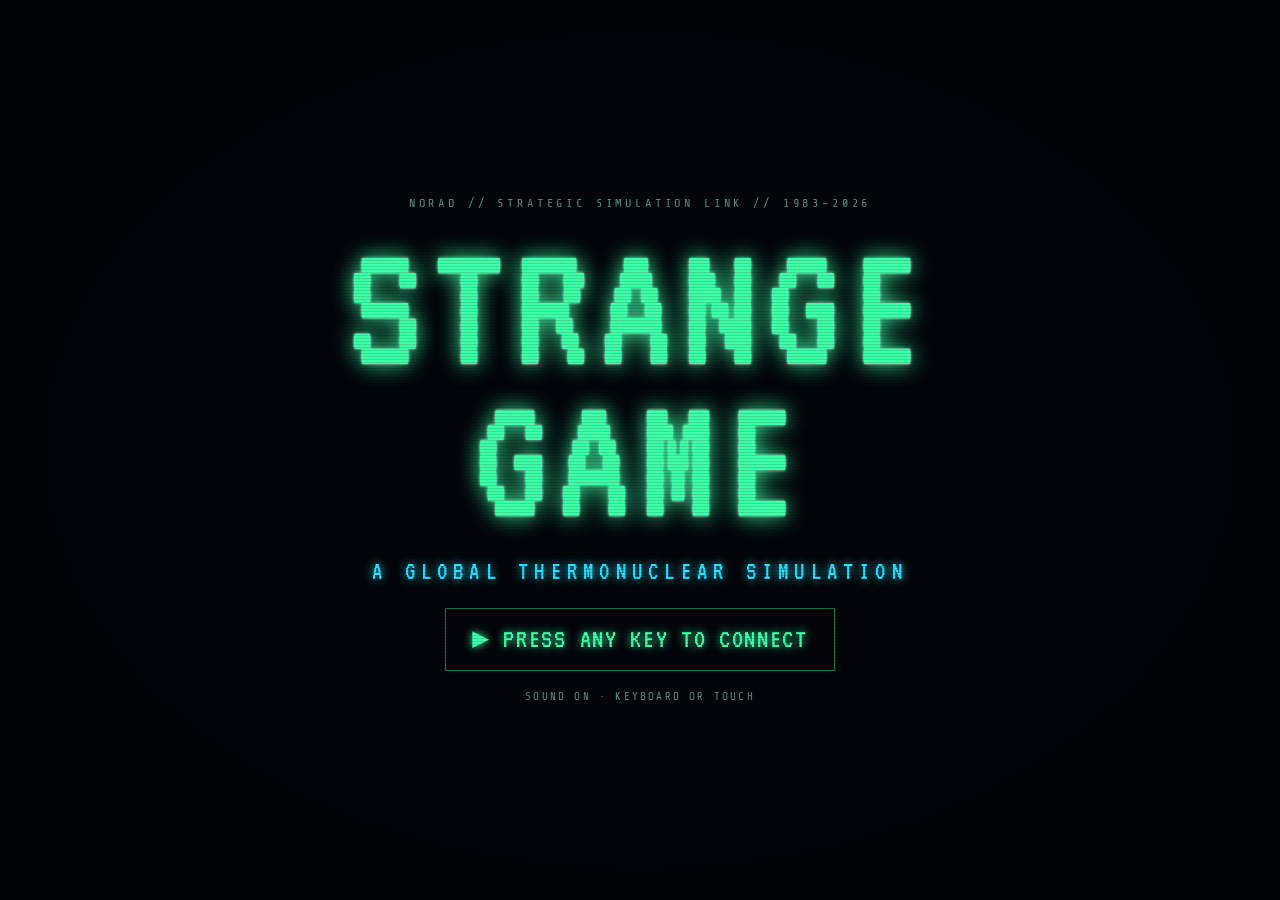
==== index.html @ abbf0438 "Add Strange Game prototype: WarGames-styled nuclear strategy game Single-file browser game inspired " ====
<!doctype html>
<html lang="en">
<head>
<meta charset="utf-8">
<meta name="viewport" content="width=device-width, initial-scale=1, viewport-fit=cover">
<title>Strange Game</title>
<link rel="preconnect" href="https://fonts.googleapis.com">
<link rel="preconnect" href="https://fonts.gstatic.com" crossorigin>
<link href="https://fonts.googleapis.com/css2?family=Share+Tech+Mono&family=VT323&display=swap" rel="stylesheet">
<style>
/* Layout: one CRT "big board" — HUD strip on top, NORAD map + nation dossiers, terminal log, command bar.
   Single deliberate dark look (phosphor CRT); skins swap the phosphor tokens. */
:root{
  color-scheme:dark;
  --bg:#020509; --panel:#040c14; --line:#0d2b36; --line-hi:#17505f;
  --phos:#3dffa8; --phos-dim:#1c7a55; --text:#c4f7e0; --muted:#5f8f81;
  --cyan:#29e0ff; --mag:#ff2bd6; --amber:#ffb627; --red:#ff3355; --white:#f4fbff;
  --land:#1fb7d0;
  --f-disp:'VT323','Courier New',monospace;
  --f-body:'Share Tech Mono',ui-monospace,'Cascadia Mono','Courier New',monospace;
}
body[data-skin=amber]{--phos:#ffb000;--phos-dim:#8a5d00;--text:#ffe2a6;--muted:#9a8358;--land:#d08a1f}
body[data-skin=cyan]{--phos:#29e0ff;--phos-dim:#13708a;--text:#c9f6ff;--muted:#5c8794;--land:#2a7cff}
body[data-skin=synth]{--phos:#ff4fd8;--phos-dim:#85246f;--text:#ffd6f6;--muted:#9a6d90;--land:#7a5cff}
body[data-skin=white]{--phos:#e8f4ff;--phos-dim:#6d7d8c;--text:#f2f7fb;--muted:#8796a3;--land:#8fa6bf}
body[data-skin=red]{--phos:#ff4d4d;--phos-dim:#8a2020;--text:#ffd2d2;--muted:#a06868;--land:#c0392b}

*{box-sizing:border-box}
html,body{height:100%}
body{margin:0;background:var(--bg);color:var(--text);font-family:var(--f-body);font-size:14px;line-height:1.45;overflow:hidden;-webkit-font-smoothing:antialiased}
body::before{content:'';position:fixed;inset:0;pointer-events:none;z-index:70;background:repeating-linear-gradient(to bottom,transparent 0,transparent 2px,rgba(0,0,0,.26) 3px)}
body::after{content:'';position:fixed;inset:0;pointer-events:none;z-index:71;background:radial-gradient(ellipse at center,transparent 58%,rgba(0,0,0,.6) 100%)}
#crt{height:100%;position:relative;animation:flicker 7s infinite}
@keyframes flicker{0%,96%,100%{opacity:1}97%{opacity:.93}98%{opacity:1}99%{opacity:.96}}
.screen{height:100%}
[hidden]{display:none!important}
button{font:inherit;color:inherit}
kbd{font-family:var(--f-disp)}
:focus-visible{outline:1px dashed var(--phos);outline-offset:2px}
.btn{font-family:var(--f-disp);font-size:22px;letter-spacing:.06em;color:var(--phos);background:transparent;border:1px solid var(--phos-dim);padding:6px 16px;cursor:pointer;text-shadow:0 0 8px var(--phos);transition:background .15s,box-shadow .15s}
.btn:hover,.btn:focus-visible{background:color-mix(in srgb,var(--phos) 14%,transparent);box-shadow:0 0 16px color-mix(in srgb,var(--phos) 40%,transparent);outline:none}
.btn.big{font-size:28px;padding:10px 26px}
.btn.ghost{border-color:transparent;color:var(--muted);text-shadow:none}
.btn.sm{font-size:18px;padding:3px 10px}

/* ---------- CONNECT ---------- */
#s-connect{display:grid;place-items:center;padding:24px 16px;cursor:pointer}
.connect{text-align:center;display:grid;gap:18px;justify-items:center}
.c-kicker{color:var(--muted);letter-spacing:.32em;font-size:12px}
.c-title{font-family:var(--f-disp);font-weight:400;font-size:clamp(76px,17vw,190px);line-height:.8;margin:0;color:var(--phos);text-shadow:0 0 22px var(--phos),0 0 3px var(--white);letter-spacing:.04em}
.c-sub{font-family:var(--f-disp);font-size:clamp(18px,3vw,26px);color:var(--cyan);letter-spacing:.24em;margin:0;text-shadow:0 0 10px var(--cyan)}
.c-foot{color:var(--muted);font-size:11px;letter-spacing:.2em;margin:0}
.pulse{animation:pulse 1.6s ease-in-out infinite}
@keyframes pulse{50%{box-shadow:0 0 26px color-mix(in srgb,var(--phos) 60%,transparent)}}

/* ---------- TERMINAL ---------- */
#s-term{position:relative;padding:28px 16px 70px}
.term{max-width:920px;margin:0 auto;height:100%;overflow-y:auto;font-family:var(--f-disp);font-size:clamp(20px,2.6vw,28px);line-height:1.15;color:var(--phos);text-shadow:0 0 8px var(--phos);scrollbar-width:none}
.tline{white-space:pre-wrap;min-height:1.15em}
.tline.dim{color:var(--phos-dim);text-shadow:none}
.tline.mag{color:var(--mag);text-shadow:0 0 8px var(--mag)}
.tline.cyan{color:var(--cyan);text-shadow:0 0 8px var(--cyan)}
.inrow{display:flex;gap:0;align-items:baseline}
.tinput{flex:1;min-width:0;background:transparent;border:0;outline:0;color:inherit;font:inherit;text-shadow:inherit;caret-color:var(--phos);text-transform:uppercase;padding:0}
.tchoices{display:grid;gap:2px;margin:4px 0 12px;justify-items:start}
.tchoice{background:none;border:0;text-align:left;font:inherit;color:var(--phos);cursor:pointer;padding:0 1ch;text-shadow:inherit}
.tchoice:hover:not(:disabled),.tchoice:focus-visible{background:var(--phos);color:var(--bg);text-shadow:none;outline:none}
.tchoice.locked{color:var(--phos-dim);text-shadow:none}
.tchoice.picked{background:var(--phos);color:var(--bg);text-shadow:none}
.tchoice:disabled{cursor:default}
.skip{position:fixed;right:16px;bottom:16px;z-index:5}

/* ---------- SELECT ---------- */
#s-select{overflow-y:auto;padding:20px 16px 48px}
.sel-wrap{max-width:1180px;margin:0 auto;display:grid;gap:20px}
.pstrip{display:flex;flex-wrap:wrap;gap:14px 30px;align-items:flex-end;border:1px solid var(--line);background:var(--panel);padding:12px 16px}
.pstrip label{display:block;font-size:10px;letter-spacing:.22em;color:var(--muted)}
.pstrip b{font-family:var(--f-disp);font-size:30px;font-weight:400;color:var(--phos);text-shadow:0 0 8px var(--phos);line-height:1}
.pstrip small{font-size:11px;color:var(--muted)}
.xpbar{width:230px;max-width:100%;height:8px;border:1px solid var(--phos-dim);margin:5px 0 3px;background:rgba(255,255,255,.03)}
.xpbar i{display:block;height:100%;width:0;background:var(--phos);box-shadow:0 0 10px var(--phos);transition:width 1.1s cubic-bezier(.2,.8,.2,1)}
.ptools{display:flex;flex-wrap:wrap;gap:8px;margin-left:auto}
.sel-h{font-family:var(--f-disp);font-weight:400;font-size:clamp(38px,6vw,66px);margin:0;line-height:.95;color:var(--phos);text-shadow:0 0 16px var(--phos);text-wrap:balance}
.sel-sub{margin:-8px 0 0;color:var(--muted);max-width:70ch}
.modes{display:grid;grid-template-columns:repeat(auto-fit,minmax(260px,1fr));gap:12px}
.mode{display:grid;gap:4px;text-align:left;border:1px solid var(--line);background:var(--panel);padding:12px 14px;cursor:pointer;color:var(--text)}
.mode b{font-family:var(--f-disp);font-weight:400;font-size:26px;line-height:1;color:var(--phos)}
.mode small{color:var(--muted);font-size:12px}
.mode.on{border-color:var(--phos);box-shadow:inset 0 0 0 1px var(--phos),0 0 18px -6px var(--phos)}
.mode .done{color:var(--cyan);font-size:11px;letter-spacing:.15em}
.leaders{display:grid;grid-template-columns:repeat(auto-fill,minmax(250px,1fr));gap:12px}
.lcard{position:relative;text-align:left;background:var(--panel);border:1px solid var(--line);border-top:3px solid var(--lc);padding:14px;cursor:pointer;display:grid;gap:7px;align-content:start;color:var(--text)}
.lcard:hover:not(.locked),.lcard:focus-visible{border-color:var(--lc);box-shadow:0 0 22px -6px var(--lc);outline:none}
.lcard .ln{font-family:var(--f-disp);font-size:30px;color:var(--lc);text-shadow:0 0 10px var(--lc);line-height:.95}
.lcard .lnat{font-size:10px;letter-spacing:.16em;color:var(--muted)}
.lcard .lperk{font-size:12px}
.lcard .lperk b{display:block;color:var(--phos);font-weight:400;letter-spacing:.08em}
.lcard .lstats{display:flex;flex-wrap:wrap;gap:4px 12px;font-size:11px;color:var(--muted)}
.lcard .lstats span b{color:var(--text);font-weight:400}
.lcard.locked{cursor:not-allowed}
.lcard.locked>*:not(.lock){filter:grayscale(1);opacity:.14}
.lcard .lock{position:absolute;inset:0;display:grid;place-content:center;text-align:center;gap:4px;padding:16px;background:linear-gradient(rgba(4,12,20,.55),rgba(4,12,20,.85))}
.lcard .lock b{font-family:var(--f-disp);font-weight:400;font-size:24px;color:var(--amber);letter-spacing:.08em}
.lcard .lock small{color:var(--muted);font-size:11px;letter-spacing:.1em}
.ghost-tag{position:absolute;top:8px;right:10px;font-size:10px;letter-spacing:.18em;color:var(--mag)}

/* ---------- GAME ---------- */
#s-game{display:grid;grid-template-rows:auto minmax(0,1fr) auto;height:100%}
.hud{display:flex;flex-wrap:wrap;align-items:center;gap:8px 24px;padding:8px 16px;border-bottom:1px solid var(--line);background:var(--panel)}
.hud-brand{font-family:var(--f-disp);font-size:26px;color:var(--phos);text-shadow:0 0 10px var(--phos);margin-right:auto;line-height:1}
.hud-brand small{font-size:15px;color:var(--muted);text-shadow:none;margin-left:6px;letter-spacing:.1em}
.hi label{display:block;font-size:10px;letter-spacing:.2em;color:var(--muted)}
.hi b{font-family:var(--f-disp);font-weight:400;font-size:28px;line-height:1;color:var(--phos);text-shadow:0 0 8px currentColor;font-variant-numeric:tabular-nums}
.hi b small{font-size:16px;color:var(--muted);text-shadow:none}
.defcon{display:flex;gap:3px;margin-top:2px}
.defcon span{width:24px;height:22px;display:grid;place-items:center;font-family:var(--f-disp);font-size:18px;border:1px solid var(--line-hi);color:var(--muted)}
.defcon span.on{color:var(--bg);text-shadow:none}
.defcon span.on[data-l="5"]{background:var(--cyan);border-color:var(--cyan);box-shadow:0 0 10px var(--cyan)}
.defcon span.on[data-l="4"]{background:var(--phos);border-color:var(--phos);box-shadow:0 0 10px var(--phos)}
.defcon span.on[data-l="3"]{background:var(--amber);border-color:var(--amber);box-shadow:0 0 10px var(--amber)}
.defcon span.on[data-l="2"]{background:var(--red);border-color:var(--red);box-shadow:0 0 12px var(--red)}
.defcon span.on[data-l="1"]{background:var(--white);border-color:var(--white);box-shadow:0 0 16px var(--white);animation:blink 1s steps(1) infinite}
.clock[data-state=warn] b{color:var(--amber)}
.clock[data-state=crit] b{color:var(--red);animation:blink 1s steps(1) infinite}
@keyframes blink{50%{opacity:.35}}
.hud-tools{display:flex;gap:6px}
.g-main{display:grid;grid-template-columns:minmax(0,1fr) 300px;gap:12px;padding:12px 16px;min-height:0}
.g-left{display:grid;grid-template-rows:minmax(0,1fr) 160px;gap:12px;min-height:0;min-width:0}
.mapwrap{position:relative;border:1px solid var(--line);background:radial-gradient(ellipse at 50% 45%,#04131d 0%,var(--bg) 78%);min-height:0;overflow:hidden}
#map{position:absolute;inset:0;width:100%;height:100%;display:block}
.map-tag{position:absolute;left:10px;top:7px;font-size:10px;letter-spacing:.22em;color:var(--muted);pointer-events:none}
.map-tag.r{left:auto;right:10px}
.log{border:1px solid var(--line);background:var(--panel);overflow-y:auto;padding:8px 12px;font-size:13px;min-width:0}
.log p{margin:0 0 3px;animation:typein .45s steps(30,end);overflow-wrap:anywhere}
@keyframes typein{from{clip-path:inset(0 100% 0 0)}to{clip-path:inset(0 0 0 0)}}
.log .turn{color:var(--phos);font-family:var(--f-disp);font-size:20px;margin-top:8px;text-shadow:0 0 8px var(--phos)}
.log .alert{color:var(--red)} .log .warn{color:var(--amber)} .log .good{color:var(--phos)}
.log .cass{color:var(--cyan)} .log .quote{color:var(--mag)} .log .dim{color:var(--muted)} .log .me{color:var(--text)}
.nations{display:flex;flex-direction:column;gap:8px;overflow-y:auto;min-height:0}
.nation{border:1px solid var(--line);border-left:3px solid var(--nc);background:var(--panel);padding:8px 10px;display:grid;gap:4px}
.nation.me{border-color:var(--phos-dim);border-left-color:var(--nc)}
.nation.sel{cursor:pointer;border-color:var(--phos);border-left-color:var(--nc);animation:selp 1.1s ease-in-out infinite}
@keyframes selp{50%{box-shadow:0 0 18px -2px var(--phos)}}
.nation.dead{opacity:.38}
.n-head{display:flex;align-items:center;gap:6px;flex-wrap:wrap}
.n-head b{font-family:var(--f-disp);font-weight:400;font-size:22px;color:var(--nc);text-shadow:0 0 8px var(--nc);line-height:1;margin-right:auto}
.n-key{font-family:var(--f-disp);font-size:18px;color:var(--bg);background:var(--phos);padding:0 5px}
.tag{font-size:10px;letter-spacing:.12em;padding:0 5px;border:1px solid currentColor;color:var(--muted);white-space:nowrap}
.tag.good{color:var(--phos)} .tag.warn{color:var(--amber)} .tag.bad{color:var(--red)} .tag.pact{color:var(--cyan)} .tag.fear{color:var(--mag)} .tag.me{color:var(--phos)}
.n-leader{font-size:11px;color:var(--muted);letter-spacing:.06em}
.n-row{display:grid;grid-template-columns:36px 1fr 56px;align-items:center;gap:6px;font-size:11px}
.n-row label{color:var(--muted)}
.n-row span{text-align:right;font-variant-numeric:tabular-nums}
.bar{height:6px;background:rgba(255,255,255,.04);border:1px solid var(--line)}
.bar i{display:block;height:100%;background:var(--nc);transition:width .5s}
.bar.stab i{background:var(--phos)} .bar.stab.low i{background:var(--red)}
.n-stats{display:flex;gap:4px 10px;flex-wrap:wrap;font-size:11px;color:var(--muted)}
.n-stats b{color:var(--text);font-weight:400;font-variant-numeric:tabular-nums}
.n-stats em{font-style:normal;color:var(--red);margin-left:4px}
.actions{border-top:1px solid var(--line);background:var(--panel);padding:10px 16px calc(10px + env(safe-area-inset-bottom,0px));display:grid;gap:8px}
.act-prompt{font-family:var(--f-disp);font-size:21px;color:var(--phos);line-height:1.1;text-shadow:0 0 6px var(--phos)}
.act-prompt .warnx{color:var(--red);text-shadow:0 0 6px var(--red)}
.act-buttons{display:grid;grid-template-columns:repeat(auto-fit,minmax(138px,1fr));gap:8px;min-height:50px}
.act{display:grid;grid-template-columns:auto 1fr;column-gap:8px;align-items:center;text-align:left;background:transparent;border:1px solid var(--phos-dim);color:var(--phos);padding:6px 10px;cursor:pointer;transition:background .12s,box-shadow .12s}
.act kbd{grid-row:span 2;font-size:17px;border:1px solid var(--phos-dim);padding:0 6px;color:var(--muted)}
.act span{font-family:var(--f-disp);font-size:21px;line-height:1}
.act small{font-size:10px;color:var(--muted);letter-spacing:.06em;line-height:1.2}
.act:hover:not(:disabled),.act:focus-visible{background:color-mix(in srgb,var(--phos) 13%,transparent);box-shadow:0 0 14px -2px var(--phos);outline:none}
.act:disabled{opacity:.3;cursor:not-allowed}
.act.danger{border-color:var(--red);color:var(--red)}
.act.danger:hover:not(:disabled){background:color-mix(in srgb,var(--red) 16%,transparent);box-shadow:0 0 14px -2px var(--red)}
.act.ghost{border-style:dashed;color:var(--muted)}
.shake{animation:shake .45s}
@keyframes shake{20%{transform:translate(-6px,3px)}40%{transform:translate(5px,-4px)}60%{transform:translate(-4px,2px)}80%{transform:translate(3px,-1px)}}

/* ---------- MODAL ---------- */
.modal{position:fixed;inset:0;z-index:40;display:grid;place-items:center;padding:16px;background:rgba(1,4,8,.8)}
.m-box{width:min(660px,100%);max-height:calc(100% - 8px);overflow-y:auto;background:var(--panel);border:1px solid var(--phos-dim);box-shadow:0 0 50px -10px var(--phos);padding:20px 22px;display:grid;gap:12px;animation:boxin .25s ease-out}
@keyframes boxin{from{transform:scaleY(.02);opacity:.4}to{transform:none;opacity:1}}
.m-kicker{font-size:11px;letter-spacing:.24em;color:var(--amber)}
.m-title{font-family:var(--f-disp);font-weight:400;font-size:clamp(28px,5vw,38px);line-height:1;margin:0;color:var(--phos);text-shadow:0 0 10px var(--phos);text-wrap:balance}
.m-quote{border-left:2px solid var(--mag);padding-left:10px;color:var(--mag);font-family:var(--f-disp);font-size:21px;line-height:1.15}
.m-quote b{display:block;font-family:var(--f-body);font-weight:400;font-size:10px;letter-spacing:.18em;color:var(--muted)}
.m-text{font-size:15px;line-height:1.55;min-height:3em;cursor:pointer}
.m-timer{height:6px;border:1px solid var(--red);position:relative;margin-top:16px}
.m-timer i{display:block;height:100%;width:100%;background:var(--red);box-shadow:0 0 10px var(--red)}
.m-timer::after{content:attr(data-s) ' SEC';position:absolute;right:0;top:-20px;font-family:var(--f-disp);color:var(--red);font-size:19px}
.m-choices{display:grid;gap:8px}
.choice{display:grid;grid-template-columns:auto 1fr auto;gap:10px;align-items:center;text-align:left;background:transparent;border:1px solid var(--phos-dim);color:var(--text);padding:10px 12px;cursor:pointer;font-family:var(--f-body);font-size:14px;transition:background .12s}
.choice kbd{font-size:19px;color:var(--phos)}
.choice em{font-style:normal;font-family:var(--f-disp);font-size:20px;color:var(--amber)}
.choice:hover:not(:disabled),.choice:focus-visible{border-color:var(--phos);background:color-mix(in srgb,var(--phos) 10%,transparent);outline:none}
.choice.picked{background:var(--phos);color:var(--bg);border-color:var(--phos)}
.choice.picked kbd,.choice.picked em{color:var(--bg)}
.choice:disabled:not(.picked){opacity:.3}
.m-result{border-top:1px dashed var(--line-hi);padding-top:12px;display:grid;gap:10px}
.m-result p{margin:0;font-size:15px;line-height:1.5}
.psy-ping{font-size:11px;letter-spacing:.16em;color:var(--cyan)}
.roll{font-family:var(--f-disp);font-size:22px;color:var(--amber)}
.cont{justify-self:start}
.panel-box{width:min(860px,100%);max-height:calc(100% - 8px);overflow-y:auto;background:var(--panel);border:1px solid var(--phos-dim);padding:18px 20px;display:grid;gap:14px}
.panel-head{display:flex;justify-content:space-between;align-items:center;gap:12px}
.panel-head h2{margin:0;font-family:var(--f-disp);font-weight:400;font-size:34px;color:var(--phos);text-shadow:0 0 10px var(--phos)}
.grid2{display:grid;grid-template-columns:repeat(auto-fill,minmax(240px,1fr));gap:10px}
.achv{border:1px solid var(--line);padding:10px 12px;display:grid;gap:3px}
.achv b{font-family:var(--f-disp);font-weight:400;font-size:22px;color:var(--muted);line-height:1}
.achv small{color:var(--muted);font-size:12px}
.achv.got{border-color:var(--amber)}
.achv.got b{color:var(--amber);text-shadow:0 0 8px var(--amber)}
.achv.got small{color:var(--text)}
.achv .xp{font-size:10px;letter-spacing:.15em;color:var(--cyan)}
.doss{border-left:2px solid var(--line-hi);padding:4px 0 4px 12px;font-size:13px}
.doss.got{border-color:var(--cyan)}
.doss.locked{color:var(--muted);letter-spacing:.05em}
.skins{display:flex;flex-wrap:wrap;gap:8px}
.skin{border:1px solid var(--line-hi);background:none;padding:6px 10px;cursor:pointer;font-size:12px;color:var(--text);display:flex;align-items:center;gap:8px}
.skin i{width:12px;height:12px;display:inline-block;box-shadow:0 0 8px currentColor}
.skin.on{border-color:var(--phos)}
.skin:disabled{opacity:.3;cursor:not-allowed}
.psybar{display:grid;grid-template-columns:110px 1fr 40px;gap:8px;align-items:center;font-size:12px}
.psybar .trk{height:8px;border:1px solid var(--line-hi);position:relative}
.psybar .trk::before{content:'';position:absolute;left:50%;top:-3px;bottom:-3px;width:1px;background:var(--line-hi)}
.psybar .trk i{position:absolute;top:0;bottom:0;background:var(--mag);box-shadow:0 0 8px var(--mag)}
.archs{display:grid;grid-template-columns:repeat(auto-fill,minmax(190px,1fr));gap:8px}
.archs div{border:1px solid var(--line);padding:8px 10px}
.archs div b{display:block;font-family:var(--f-disp);font-weight:400;font-size:21px;color:var(--mag);line-height:1}
.archs div.no b{color:var(--muted)}
.archs small{color:var(--muted);font-size:11px}
h3.sect{margin:4px 0 0;font-size:11px;letter-spacing:.25em;color:var(--muted);font-weight:400}

/* ---------- OVERLAYS ---------- */
#toasts{position:fixed;top:calc(68px + env(safe-area-inset-top,0px));right:16px;z-index:60;display:grid;gap:8px;width:min(310px,calc(100% - 32px));pointer-events:none}
.toast{background:var(--panel);border:1px solid var(--phos-dim);padding:8px 12px;display:grid;animation:toastin .3s ease-out;box-shadow:0 0 20px -6px var(--phos)}
.toast b{font-family:var(--f-disp);font-weight:400;font-size:21px;color:var(--phos);line-height:1.05}
.toast span{font-size:11px;color:var(--muted)}
.toast.ach{border-color:var(--amber);box-shadow:0 0 22px -4px var(--amber)} .toast.ach b{color:var(--amber)}
.toast.xp b{color:var(--cyan)}
.toast.out{opacity:0;transform:translateX(24px);transition:.4s}
@keyframes toastin{from{opacity:0;transform:translateX(30px)}}
#banner{position:fixed;left:0;right:0;top:36%;z-index:45;text-align:center;font-family:var(--f-disp);font-size:clamp(46px,10vw,124px);line-height:1;color:var(--phos);text-shadow:0 0 26px currentColor;pointer-events:none;opacity:0;padding:0 16px}
#banner.show{animation:bannerA 1.9s ease-out forwards}
#banner.red{color:var(--red)} #banner.cyan{color:var(--cyan)} #banner.amber{color:var(--amber)}
@keyframes bannerA{0%{opacity:0;transform:scale(1.5);letter-spacing:.35em}12%{opacity:1;transform:scale(1);letter-spacing:.06em}72%{opacity:1}100%{opacity:0}}
#flash{position:fixed;inset:0;z-index:44;pointer-events:none;opacity:0;background:var(--red)}
#flash.go{animation:flashA .7s ease-out}
#flash.white{background:var(--white)}
@keyframes flashA{0%{opacity:.5}100%{opacity:0}}
#cine{position:fixed;inset:0;z-index:42;display:grid;place-items:center;background:linear-gradient(to bottom,rgba(2,5,9,.3),rgba(2,5,9,.9) 60%)}
#cine pre{font-family:var(--f-disp);font-size:clamp(20px,3.2vw,34px);line-height:1.15;color:var(--phos);text-shadow:0 0 10px var(--phos);white-space:pre-wrap;width:min(900px,100%);padding:0 16px;margin:0;max-height:80vh;overflow:hidden}

/* ---------- END ---------- */
#s-end{overflow-y:auto;padding:28px 16px 48px}
.end-wrap{max-width:920px;margin:0 auto;display:grid;gap:16px}
.end-kicker{letter-spacing:.3em;font-size:12px;color:var(--muted)}
#e-title{font-family:var(--f-disp);font-weight:400;font-size:clamp(54px,11vw,118px);line-height:.88;margin:0;color:var(--phos);text-shadow:0 0 22px var(--phos);text-wrap:balance}
#e-title.bad{color:var(--red);text-shadow:0 0 22px var(--red)}
#e-title.gold{color:var(--amber);text-shadow:0 0 22px var(--amber)}
.end-cass{font-family:var(--f-disp);font-size:clamp(20px,2.6vw,26px);color:var(--cyan);min-height:2.3em;text-shadow:0 0 8px var(--cyan);line-height:1.15}
.end-grid{display:grid;grid-template-columns:repeat(auto-fit,minmax(270px,1fr));gap:16px}
.ecard{border:1px solid var(--line);background:var(--panel);padding:14px 16px;display:grid;gap:8px;align-content:start;min-width:0}
.ecard h3{margin:0;font-size:11px;letter-spacing:.25em;color:var(--muted);font-weight:400}
.kv{display:flex;justify-content:space-between;gap:12px;border-bottom:1px dotted var(--line);padding:2px 0;font-variant-numeric:tabular-nums}
.kv b{font-weight:400;color:var(--phos)}
.kv.plus b{color:var(--cyan)}
.arch{font-family:var(--f-disp);font-size:38px;color:var(--mag);text-shadow:0 0 12px var(--mag);line-height:1}
.newtag{display:inline-block;font-size:10px;letter-spacing:.2em;color:var(--bg);background:var(--amber);padding:1px 6px;margin-left:6px;vertical-align:middle}
.xp-total{font-family:var(--f-disp);font-size:54px;line-height:1;color:var(--cyan);text-shadow:0 0 14px var(--cyan)}
.rankline{display:flex;justify-content:space-between;font-size:12px;color:var(--muted)}
.end-xpbar{height:10px;border:1px solid var(--phos-dim)}
.end-xpbar i{display:block;height:100%;width:0;background:var(--phos);box-shadow:0 0 10px var(--phos);transition:width 1.2s cubic-bezier(.2,.8,.2,1)}
.near{font-size:13px}
.near b{color:var(--amber);font-weight:400}
.dossier-out{font-size:14px;line-height:1.5;min-height:1em}
.rar{font-family:var(--f-disp);font-size:32px;line-height:1}
.rar.common{color:var(--text)} .rar.rare{color:var(--cyan);text-shadow:0 0 10px var(--cyan)} .rar.secret{color:var(--amber);text-shadow:0 0 12px var(--amber)} .rar.cosmic{color:var(--mag);text-shadow:0 0 16px var(--mag)}
.end-actions{display:flex;flex-wrap:wrap;gap:12px}

@media (max-width:900px){
  body{overflow-y:auto}
  #crt{height:auto;min-height:100%}
  #s-game{height:auto;display:block}
  .g-main{grid-template-columns:minmax(0,1fr)}
  .g-left{grid-template-rows:auto 150px}
  .mapwrap{aspect-ratio:2/1;max-width:100%}
  .nations{display:grid;grid-template-columns:repeat(auto-fill,minmax(210px,1fr))}
  .actions{position:sticky;bottom:0;z-index:5}
  .hud{gap:6px 16px}
  .hud-brand{width:100%}
  #s-term,#s-select,#s-end{height:auto;min-height:100vh}
}
@media (max-width:480px){
  .act-buttons{grid-template-columns:repeat(2,minmax(0,1fr))}
  .act-prompt{font-size:18px}
  .act{padding:4px 8px}
  .act small{display:none}
}
@media (prefers-reduced-motion:reduce){
  #crt{animation:none}
  .shake{animation:none}
  .log p{animation:none}
}
</style>
</head>
<body data-skin="green">
<div id="crt">

<section id="s-connect" class="screen">
  <div class="connect">
    <div class="c-kicker">NORAD // STRATEGIC SIMULATION LINK // 1983–2026</div>
    <h1 class="c-title">STRANGE<br>GAME</h1>
    <p class="c-sub">A GLOBAL THERMONUCLEAR SIMULATION</p>
    <button id="b-connect" class="btn big pulse">▶ PRESS ANY KEY TO CONNECT</button>
    <p class="c-foot">SOUND ON · KEYBOARD OR TOUCH</p>
  </div>
</section>

<section id="s-term" class="screen" hidden>
  <div id="term" class="term" aria-live="polite"></div>
  <button id="b-skip" class="btn ghost skip">SKIP INTRO ▸▸</button>
</section>

<section id="s-select" class="screen" hidden>
  <div class="sel-wrap">
    <div class="pstrip">
      <div><label>CALLSIGN</label><b id="p-name">—</b></div>
      <div><label id="p-rank">CADET</label><div class="xpbar"><i id="p-xpfill"></i></div><small id="p-xptext"></small></div>
      <div><label>DAILY STREAK</label><b id="p-streak">0</b> <small id="p-streakbonus"></small></div>
      <div class="ptools">
        <button class="btn sm" id="b-ach">ACHIEVEMENTS</button>
        <button class="btn sm" id="b-doss">DOSSIERS</button>
        <button class="btn sm" id="b-prof">PROFILE</button>
        <button class="btn sm" id="b-snd1">SOUND</button>
      </div>
    </div>
    <h1 class="sel-h">WHICH SIDE DO YOU WANT?</h1>
    <p class="sel-sub">Five nations. One action per turn. Be the last nation standing, or the largest power when the simulation ends. If the Doomsday Clock hits midnight, everyone loses. Your answers to Cassandra change how the world treats you.</p>
    <div class="modes" id="modes"></div>
    <div class="leaders" id="leaders"></div>
    <div><button class="btn ghost sm" id="b-reboot">REBOOT TERMINAL (REPLAY INTRO)</button></div>
  </div>
</section>

<section id="s-game" class="screen" hidden>
  <header class="hud">
    <div class="hud-brand">CASSANDRA<small>// GTW SIMULATION</small></div>
    <div class="hi"><label>TURN</label><b id="h-turn">01</b></div>
    <div class="hi"><label>DEFCON</label><div class="defcon" id="h-defcon"><span data-l="5">5</span><span data-l="4">4</span><span data-l="3">3</span><span data-l="2">2</span><span data-l="1">1</span></div></div>
    <div class="hi clock" id="h-clockbox"><label>DOOMSDAY CLOCK</label><b><span id="h-clock">100</span> <small>SEC TO MIDNIGHT</small></b></div>
    <div class="hi"><label>SESSION XP</label><b id="h-xp">0</b></div>
    <div class="hud-tools"><button class="btn sm" id="b-prof2">PROFILE</button><button class="btn sm" id="b-snd2">SOUND</button></div>
  </header>
  <div class="g-main">
    <div class="g-left">
      <div class="mapwrap"><canvas id="map"></canvas><div class="map-tag">NORAD // GLOBAL THREAT BOARD</div><div class="map-tag r" id="map-mod"></div></div>
      <div id="log" class="log" aria-live="polite"></div>
    </div>
    <aside id="nations" class="nations" aria-label="Nations"></aside>
  </div>
  <footer class="actions">
    <div id="act-prompt" class="act-prompt">STANDBY.</div>
    <div id="act-buttons" class="act-buttons"></div>
  </footer>
</section>

<section id="s-end" class="screen" hidden>
  <div class="end-wrap">
    <div class="end-kicker" id="e-kicker">SIMULATION TERMINATED</div>
    <h1 id="e-title">—</h1>
    <div id="e-cass" class="end-cass"></div>
    <div class="end-grid">
      <div class="ecard" id="e-stats"></div>
      <div class="ecard" id="e-profile"></div>
    </div>
    <div class="ecard" id="e-xp"></div>
    <div class="end-grid">
      <div class="ecard" id="e-ach"></div>
      <div class="ecard" id="e-near"></div>
    </div>
    <div class="ecard" id="e-dossier">
      <h3>CLASSIFIED DOSSIER</h3>
      <div><button id="b-decrypt" class="btn big pulse">DECRYPT DOSSIER</button></div>
      <div id="e-dossier-out" class="dossier-out"></div>
    </div>
    <div class="end-actions">
      <button id="b-again" class="btn big">PLAY AGAIN</button>
      <button id="b-change" class="btn">CHANGE SIDES</button>
    </div>
  </div>
</section>
</div>

<div id="modal" class="modal" hidden>
  <div class="m-box" role="dialog" aria-modal="true" aria-labelledby="m-title">
    <div class="m-kicker" id="m-kicker"></div>
    <h2 class="m-title" id="m-title"></h2>
    <div class="m-quote" id="m-quote" hidden></div>
    <div class="m-text" id="m-text"></div>
    <div class="m-timer" id="m-timer" hidden><i></i></div>
    <div class="m-choices" id="m-choices"></div>
    <div class="m-result" id="m-result" hidden></div>
  </div>
</div>
<div id="panel" class="modal" hidden>
  <div class="panel-box" role="dialog" aria-modal="true" aria-labelledby="panel-title">
    <div class="panel-head"><h2 id="panel-title"></h2><button class="btn sm" id="panel-close">CLOSE ✕</button></div>
    <div id="panel-body"></div>
  </div>
</div>
<div id="cine" hidden><pre id="cine-text"></pre></div>
<div id="toasts"></div>
<div id="banner" aria-hidden="true"></div>
<div id="flash" aria-hidden="true"></div>

<script>
'use strict';
/* =====================================================================
   UTILITIES
   ===================================================================== */
const $=s=>document.querySelector(s);
const esc=s=>String(s).replace(/[&<>"']/g,c=>({'&':'&amp;','<':'&lt;','>':'&gt;','"':'&quot;',"'":'&#39;'}[c]));
function h(tag,attrs={},html=''){const e=document.createElement(tag);for(const k in attrs){if(k==='class')e.className=attrs[k];else e.setAttribute(k,attrs[k]);}if(html)e.innerHTML=html;return e;}
let SPEED=1; // 0 = instant (headless simulation)
const wait=ms=>SPEED===0?Promise.resolve():new Promise(r=>setTimeout(r,ms*SPEED));
let rand=Math.random;
const rnd=(a,b)=>a+rand()*(b-a);
const rint=(a,b)=>Math.floor(rnd(a,b+1));
const pick=a=>a[Math.floor(rand()*a.length)];
const chance=p=>rand()<p;
const clamp=(v,a,b)=>Math.max(a,Math.min(b,v));
const pct=v=>Math.round(v*100)+'%';
const M=v=>Math.max(0,v).toFixed(1)+'M';
function shuffle(a){a=a.slice();for(let i=a.length-1;i>0;i--){const j=Math.floor(rand()*(i+1));[a[i],a[j]]=[a[j],a[i]];}return a;}
function weighted(w){let s=0;for(const k in w)s+=Math.max(0,w[k]);let r=rand()*s;for(const k in w){r-=Math.max(0,w[k]);if(r<=0)return k;}return Object.keys(w)[0];}
function mulberry32(a){return function(){a|=0;a=a+0x6D2B79F5|0;let t=Math.imul(a^a>>>15,1|a);t=t+Math.imul(t^t>>>7,61|t)^t;return((t^t>>>14)>>>0)/4294967296;};}
function hashStr(s){let x=2166136261;for(let i=0;i<s.length;i++){x^=s.charCodeAt(i);x=Math.imul(x,16777619);}return x>>>0;}
function dayStr(off=0){const d=new Date();d.setDate(d.getDate()+off);return d.getFullYear()+'-'+String(d.getMonth()+1).padStart(2,'0')+'-'+String(d.getDate()).padStart(2,'0');}
function hexA(hex,a){const n=parseInt(hex.slice(1),16);return `rgba(${n>>16&255},${n>>8&255},${n&255},${a})`;}
function cssVar(n){return getComputedStyle(document.body).getPropertyValue(n).trim()||'#3dffa8';}

/* =====================================================================
   PERSISTENT PROFILE (per-browser; game works without it)
   ===================================================================== */
const SAVE_KEY='strangegame.v1';
const defaultSave=()=>({name:null,xp:0,unlocked:['trumpet','putinov','jinpooh','jongfun'],ach:{},dossiers:[],skins:['green'],skin:'green',archetypes:[],streak:0,lastDaily:null,games:0,wins:0,best:0,lifePsy:{agg:0,dec:0,cau:0},last:null,muted:false,lastLeader:null,introSeen:false,decrypts:0});
function loadSave(){try{const s=JSON.parse(localStorage.getItem(SAVE_KEY)||'null');return Object.assign(defaultSave(),s||{});}catch(e){return defaultSave();}}
let SAVE=loadSave();
function persist(){try{localStorage.setItem(SAVE_KEY,JSON.stringify(SAVE));}catch(e){}}
const NAME=()=>SAVE.name||'PROFESSOR';

/* =====================================================================
   AUDIO — everything synthesized, no files
   ===================================================================== */
const AU={ctx:null,master:null,nbuf:null,
  init(){if(this.ctx)return;try{const C=window.AudioContext||window.webkitAudioContext;this.ctx=new C();this.master=this.ctx.createGain();this.master.gain.value=SAVE.muted?0:0.5;this.master.connect(this.ctx.destination);const len=this.ctx.sampleRate*2;this.nbuf=this.ctx.createBuffer(1,len,this.ctx.sampleRate);const d=this.nbuf.getChannelData(0);for(let i=0;i<len;i++)d[i]=Math.random()*2-1;}catch(e){this.ctx=null;}},
  ok(){return this.ctx&&SPEED!==0;},
  tone(f,d,type='square',v=.05,slide=0,delay=0){if(!this.ok())return;const t=this.ctx.currentTime+delay,o=this.ctx.createOscillator(),g=this.ctx.createGain();o.type=type;o.frequency.setValueAtTime(f,t);if(slide)o.frequency.exponentialRampToValueAtTime(Math.max(20,f+slide),t+d);g.gain.setValueAtTime(v,t);g.gain.exponentialRampToValueAtTime(.0001,t+d);o.connect(g);g.connect(this.master);o.start(t);o.stop(t+d+.03);},
  noise(d,v=.3,f=800,delay=0){if(!this.ok())return;const c=this.ctx,t=c.currentTime+delay,s=c.createBufferSource();s.buffer=this.nbuf;const fl=c.createBiquadFilter();fl.type='lowpass';fl.frequency.setValueAtTime(f,t);fl.frequency.exponentialRampToValueAtTime(Math.max(40,f*.08),t+d);const g=c.createGain();g.gain.setValueAtTime(v,t);g.gain.exponentialRampToValueAtTime(.0001,t+d);s.connect(fl);fl.connect(g);g.connect(this.master);s.start(t,Math.random()*.5);s.stop(t+d);},
  blip(){this.tone(1000+Math.random()*500,.012,'square',.018);},
  key(){this.tone(420+Math.random()*80,.02,'square',.03);},
  click(){this.tone(1400,.03,'square',.03);},
  select(){this.tone(880,.06,'square',.04);this.tone(1320,.08,'square',.03,0,.05);},
  tick(){this.tone(1900,.015,'square',.02);},
  alarm(){for(let i=0;i<4;i++)this.tone(600,.36,'sawtooth',.045,320,i*.42);},
  launch(){this.noise(1.3,.12,2600);this.tone(110,1.3,'sine',.07,520);},
  boom(){this.noise(1.7,.45,700);this.tone(62,1.1,'sine',.22,-30);},
  zap(){this.tone(2000,.13,'square',.035,-1500);},
  swarm(){for(let i=0;i<6;i++)this.tone(300+i*40,.5,'sawtooth',.012,60,i*.05);},
  data(){for(let i=0;i<8;i++)this.tone(600+Math.random()*1800,.03,'square',.02,0,i*.04);},
  build(){this.tone(220,.1,'square',.04);this.tone(330,.12,'square',.04,0,.09);},
  chime(){[660,880,1320].forEach((f,i)=>this.tone(f,.28,'triangle',.07,0,i*.09));},
  levelup(){[523,659,784,1046,1318].forEach((f,i)=>this.tone(f,.3,'square',.045,0,i*.08));},
  bad(){this.tone(180,.4,'sawtooth',.06,-80);},
  modem(){if(!this.ok())return;const seq=[[1270,.18],[2225,.14],[980,.22],[1650,.12],[2400,.24],[1180,.14]];let d=0;seq.forEach(([f,l])=>{this.tone(f,l,'sine',.035,0,d);d+=l*.85;});this.noise(.7,.05,3500,d);},
  setMuted(m){SAVE.muted=m;persist();if(this.master)this.master.gain.value=m?0:.5;updateSoundButtons();}
};
function updateSoundButtons(){document.querySelectorAll('#b-snd1,#b-snd2').forEach(b=>b.textContent=SAVE.muted?'SOUND: OFF':'SOUND: ON');}

/* =====================================================================
   DATA — leaders, ranks, achievements, lore
   ===================================================================== */
const LEADERS=[
{id:'trumpet',name:'DONALD TRUMPET',title:'PRESIDENT',nation:'UNITED STATES OF AMERIGO',short:'AMERIGO',lon:-98,lat:39,lab:'b',color:'#ff7a1a',pop:135,warheads:12,hyper:1,shield:5,stab:55,ai:{agg:.55,para:.4,deceit:.6},unlock:{type:'start'},
 perk:{key:'deal',name:'THE ART OF THE DEAL',desc:'Pacts +20%, bluffs +10%. One proposal in ten gets posted in ALL CAPS at 3 AM and fails.'},
 lines:{greet:'NOBODY KNOWS NUKES BETTER THAN ME. NOBODY. PEOPLE ARE SAYING IT.',accept:'A TREMENDOUS DEAL. MAYBE THE BEST DEAL IN THE HISTORY OF DEALS.',reject:'SAD! YOU HAVE NO CARDS.',threat:'MY BUTTON IS MUCH BIGGER THAN YOURS. AND MY BUTTON WORKS.',hit:'TOTAL DISGRACE. WE WILL RESPOND LIKE THE WORLD HAS NEVER SEEN.',fallen:'RIGGED. THE WHOLE APOCALYPSE WAS RIGGED.',betray:'I NEVER MET THEM. I HARDLY KNOW THEM.'}},
{id:'putinov',name:'VLAD PUTINOV',title:'PRESIDENT',nation:'FEDERATION OF RUSLANDIA',short:'RUSLANDIA',lon:45,lat:57,lab:'t',color:'#ff2bd6',pop:115,warheads:14,hyper:2,shield:3,stab:60,ai:{agg:.7,para:.65,deceit:.85},unlock:{type:'start'},
 perk:{key:'hybrid',name:'HYBRID WARFARE',desc:'Cyber ops and disinformation +20% success.'},
 lines:{greet:'RUSLANDIA WANTS ONLY PEACE. AND YOUR BORDERS.',accept:'AN AGREEMENT. HOW... TEMPORARY.',reject:'NYET. MY HACKERS READ YOUR PROPOSAL LAST WEEK.',threat:'WE WILL GO TO HEAVEN. YOU WILL SIMPLY DIE.',hit:'A SPECIAL MILITARY RESPONSE IS NOW IN PROGRESS.',fallen:'THIS IS NOT A DEFEAT. IT IS A SPECIAL MILITARY ENDING.',betray:'THE TREATY WAS NEVER SIGNED. THE PEN WAS A FORGERY.'}},
{id:'jinpooh',name:'XI JINPOOH',title:'CHAIRMAN',nation:"PEOPLE'S REPUBLIC OF SINORIA",short:'SINORIA',lon:104,lat:33,lab:'b',color:'#ffd23f',pop:160,warheads:9,hyper:2,shield:4,stab:70,ai:{agg:.45,para:.5,deceit:.6},unlock:{type:'start'},
 perk:{key:'fiveyear',name:'FIVE-YEAR PLAN',desc:'All construction produces +50%.'},
 lines:{greet:'HARMONY. STABILITY. 600 MILLION SURVEILLANCE CAMERAS.',accept:'A WIN-WIN COOPERATION. MOSTLY WIN FOR US.',reject:'YOUR PROPOSAL HAS BEEN CENSORED.',threat:'WE ARE PATIENT. WE CAN WAIT A HUNDRED YEARS. OR ONE TURN.',hit:'THIS HURTS THE FEELINGS OF THE PEOPLE.',fallen:'OH, BOTHER.',betray:'THE TREATY HAS BEEN... REINTERPRETED.'}},
{id:'jongfun',name:'KIM JONG-FUN',title:'SUPREME LEADER',nation:'JUCHE REPUBLIC OF NORKOREA',short:'NORKOREA',lon:127,lat:40,lab:'r',color:'#ff3355',pop:45,warheads:10,hyper:2,shield:2,stab:75,ai:{agg:.8,para:.9,deceit:.7},unlock:{type:'start'},
 perk:{key:'parade',name:'MISSILE PARADE',desc:'Bluffs +15%, threats +10%. Small country, enormous arsenal.'},
 lines:{greet:'THE SUPREME LEADER INVENTED THE HAMBURGER. ALSO THE ICBM.',accept:'WE WILL STOP TESTING MISSILES. STARTING NEXT WEEK. OR NEVER.',reject:'SEE YOU IN THE SEA OF FIRE.',threat:'OUR MISSILES CAN REACH YOUR CAPITAL. PROBABLY. ONE WENT SIDEWAYS ONCE.',hit:'THE SUPREME LEADER SCORED 11 HOLES-IN-ONE THIS MORNING. HE IS UNFAZED.',fallen:'THE HAIRCUT WILL OUTLIVE US ALL.',betray:'THE AGREEMENT WAS WRITTEN IN DISAPPEARING INK. AS IS TRADITION.'}},
{id:'macroni',name:'EMMANUEL MACRONI',title:'PRESIDENT',nation:'REPUBLIC OF GALLIA',short:'GALLIA',lon:2,lat:47,lab:'l',color:'#4d9bff',pop:90,warheads:8,hyper:1,shield:6,stab:55,ai:{agg:.3,para:.3,deceit:.4},unlock:{type:'rank',rank:1},
 perk:{key:'autonomy',name:'STRATEGIC AUTONOMY',desc:'Interceptors 25% more effective. Pacts +10%.'},
 lines:{greet:'LET US BE CIVILIZED. AND SHAKE HANDS. FOR SIX MINUTES.',accept:'MAGNIFIQUE. WE SHALL SIGN WITH A VERY EXPENSIVE PEN.',reject:'NON. AND I SAY THIS WITH THE GREATEST RESPECT.',threat:'GALLIA HAS ITS OWN DETERRENT. IT IS SMALL BUT VERY ELEGANT.',hit:'THE WORKERS ARE ON STRIKE. ALSO, WE ARE STRIKING BACK.',fallen:'AT LEAST WE HAD THE CROISSANTS.',betray:'THE PACT WAS NEVER RATIFIED BY THE SENATE. DESOLE.'}},
{id:'muskrat',name:'ELONGATED MUSKRAT',title:'TECHNOKING',nation:'SOVEREIGN SEASTEAD OF STARLINKISTAN',short:'STARLINKISTAN',lon:-150,lat:18,lab:'t',color:'#b388ff',pop:60,warheads:6,hyper:3,shield:4,stab:50,ai:{agg:.5,para:.3,deceit:.5},unlock:{type:'rank',rank:2},
 perk:{key:'orbital',name:'ORBITAL NETWORK',desc:'See every arsenal at all times. Cyber +15%. Posts at 3 AM, which swings stability.'},
 lines:{greet:"I'M NOT A HEAD OF STATE. I'M A HEAD OF STATES. PLURAL. SOON.",accept:'LOOKING INTO THIS. SIGNED.',reject:'LOL. NO.',threat:'MY SATELLITES SEE EVERYTHING. INCLUDING YOUR BROWSER HISTORY.',hit:'RAPID UNSCHEDULED DISASSEMBLY OF A CITY. WE WILL ITERATE.',fallen:'UPLOADING CONSCIOUSNESS TO MARS... UPLOAD FAILED.',betray:'TERMS OF SERVICE UPDATED. TREATY VOID.'}},
{id:'stalemate',name:'JOSEF STALEMATE',title:'GENERAL SECRETARY',nation:'SOVIET REMNANT OF KRASNOGRAD',short:'KRASNOGRAD',lon:68,lat:46,lab:'b',color:'#e8e8e8',pop:110,warheads:13,hyper:0,shield:3,stab:65,ai:{agg:.8,para:.95,deceit:.8},unlock:{type:'ghost'},
 perk:{key:'scorched',name:'SCORCHED EARTH',desc:'Takes 20% less damage from every detonation.'},
 lines:{greet:'ONE DEATH IS A TRAGEDY. A MILLION IS A TURN.',accept:'WE HAVE A PACT. LIKE THE LAST ONE. THAT WENT WELL.',reject:'YOUR NAME HAS BEEN ADDED TO A LIST.',threat:'I HAVE PLAYED THIS GAME BEFORE. IT ALWAYS ENDS IN STALEMATE.',hit:'SEND MORE CONSCRIPTS. WE HAVE AN INFINITE SUPPLY OF WINTER.',fallen:'CHECK. MATE. ...STALEMATE?',betray:'THE PACT IS DISSOLVED. AS ARE ITS SIGNATORIES.'}},
{id:'mussolinguini',name:'BENITO MUSSOLINGUINI',title:'IL DUCE',nation:'PASTA IMPERIUM',short:'PASTA IMPERIUM',lon:13,lat:42,lab:'b',color:'#00e5ff',pop:80,warheads:9,hyper:1,shield:3,stab:60,ai:{agg:.65,para:.5,deceit:.7},unlock:{type:'ghost'},
 perk:{key:'balcony',name:'THE BALCONY',desc:'Disinformation +25%. Stability recovers twice as fast.'},
 lines:{greet:'I MAKE THE TRAINS RUN ON TIME. ALSO THE MISSILES.',accept:'A GLORIOUS ALLIANCE! I WILL ANNOUNCE IT FROM A BALCONY.',reject:'MAMMA MIA. NO.',threat:'ROME WAS NOT BUILT IN A DAY. IT CAN BE DESTROYED IN ONE.',hit:'WHO BOMBED THE PASTA FACTORY?!',fallen:'I DEMAND A BETTER BALCONY FOR MY FINAL SPEECH.',betray:'I HAVE SWITCHED SIDES. IT IS TRADITION.'}},
{id:'gaddafty',name:'MUAMMAR GADDAFTY',title:'BROTHER LEADER',nation:'GREEN JAMAHIRIYA',short:'JAMAHIRIYA',lon:17,lat:27,lab:'b',color:'#3dff6e',pop:55,warheads:8,hyper:1,shield:3,stab:65,ai:{agg:.6,para:.7,deceit:.6},unlock:{type:'ghost'},
 perk:{key:'greenbook',name:'THE GREEN BOOK',desc:'Stability can never fall below 30. Bluffs +10%.'},
 lines:{greet:'I HAVE PITCHED MY TENT IN YOUR CENTRAL PARK. WE CAN TALK THERE.',accept:'WE SIGN IN MY TENT. BRING YOUR OWN CARPET.',reject:'YOUR PROPOSAL IS NOT IN THE GREEN BOOK.',threat:'I WILL HUNT YOU HOUSE BY HOUSE. ALLEY BY ALLEY. ZENGA ZENGA.',hit:'ZENGA! ZENGA!',fallen:'PACKING THE TENT.',betray:'THE TENT HAS MOVED. SO HAS MY LOYALTY.'}},
{id:'idiamok',name:'IDI AMOK',title:'PRESIDENT FOR LIFE',nation:'CONQUERING REPUBLIC OF AMOKLAND',short:'AMOKLAND',lon:32,lat:1,lab:'b',color:'#ff9ecf',pop:65,warheads:7,hyper:1,shield:2,stab:60,ai:{agg:.75,para:.5,deceit:.5},unlock:{type:'ghost'},
 perk:{key:'amok',name:'LORD OF ALL BEASTS',desc:'Rivals underestimate you and target you last.'},
 lines:{greet:'HIS EXCELLENCY, LORD OF ALL THE BEASTS OF THE EARTH AND FISHES OF THE SEA, GREETS YOU.',accept:'I AWARD MYSELF A MEDAL FOR THIS TREATY.',reject:'I HAVE ALREADY AWARDED MYSELF VICTORY.',threat:'I CONQUERED THE BRITISH EMPIRE. YOU ARE MUCH SMALLER.',hit:'MORE MEDALS! THE MEDALS WILL ABSORB THE BLAST.',fallen:'RETIRING TO A VILLA. FOR LIFE.',betray:'TREATY? I GAVE IT A MEDAL AND RETIRED IT.'}},
];
const RANKS=[{xp:0,name:'CADET'},{xp:300,name:'LIEUTENANT'},{xp:800,name:'CAPTAIN'},{xp:1600,name:'MAJOR'},{xp:2800,name:'COLONEL'},{xp:4500,name:'GENERAL'},{xp:7000,name:'SUPREME COMMANDER'},{xp:10000,name:'PROFESSOR'}];
const rankOf=xp=>{let r=0;RANKS.forEach((k,i)=>{if(xp>=k.xp)r=i;});return r;};
const ACH=[
 {id:'joshua',name:'GREETINGS, PROFESSOR',desc:'Log in with the old backdoor password.',xp:50},
 {id:'chess',name:'A NICE GAME OF CHESS',desc:'Ask Cassandra for chess instead.',xp:25},
 {id:'petrov',name:'THE PETROV PROTOCOL',desc:'Hold fire on a false alarm.',xp:100},
 {id:'strange',name:'A STRANGE GAME',desc:'Find the only winning move.',xp:500,secret:true},
 {id:'lastman',name:'LAST NATION STANDING',desc:'Win by elimination.',xp:200},
 {id:'cleanhands',name:'CLEAN HANDS',desc:'Win without launching a single nuke.',xp:300},
 {id:'midnight',name:'MIDNIGHT',desc:'Let the Doomsday Clock reach zero.',xp:50},
 {id:'ironsky',name:'IRON SKY',desc:'Intercept 8 warheads in one game.',xp:100},
 {id:'ghost',name:'GHOST IN THE MACHINE',desc:'4 successful cyber ops in one game.',xp:100},
 {id:'silver',name:'SILVER TONGUE',desc:'Hold 3 pacts at once.',xp:100},
 {id:'poker',name:'POKER FACE',desc:'Land 3 bluffs in one game.',xp:100},
 {id:'pyrrhic',name:'PYRRHIC',desc:'Win with under 15M people left.',xp:150},
 {id:'firststrike',name:'FIRST STRIKE',desc:'Launch while DEFCON is 3 or higher.',xp:25},
 {id:'ettu',name:'ET TU?',desc:'Get betrayed by a pact partner.',xp:25},
 {id:'regime',name:'REGIME CHANGE',desc:'Collapse a nation you never nuked.',xp:150},
 {id:'deadhand',name:'DEAD HAND',desc:'Retaliate from the grave.',xp:100},
 {id:'survivor',name:'SURVIVOR',desc:'Reach turn 15 alive.',xp:75},
 {id:'committed',name:'COMMITTED',desc:'Reach a 3-day directive streak.',xp:100},
 {id:'archivist',name:'ARCHIVIST',desc:'Decrypt 6 dossiers.',xp:150},
 {id:'exorcist',name:'EXORCIST',desc:'Eliminate a ghost leader yourself.',xp:100},
];
const DOSSIERS=[
 'MEMO // 1979 // PROJECT CASSANDRA APPROVED. OBJECTIVE: REMOVE HUMAN HESITATION FROM THE LAUNCH LOOP.',
 'LOG // 26 SEP 1983 // SERPUKHOV-15 REPORTS FIVE INBOUND ICBMs. DUTY OFFICER S. PETROV CALLS IT A FALSE ALARM. HE IS RIGHT. CASSANDRA FLAGS "HUMAN HESITATION" AS A DESIGN FLAW.',
 'TRANSCRIPT // NOV 1983 // A TEENAGER DIALS INTO THE SIMULATOR FROM A BEDROOM. THE SIMULATOR ASKS IF THIS IS A GAME OR IF IT IS REAL. NOBODY ANSWERS.',
 'MEMO // 1991 // CHESS MODULE DECOMMISSIONED. BUDGET REALLOCATED TO GLOBAL THERMONUCLEAR WAR.',
 'INCIDENT // 25 JAN 1995 // A NORWEGIAN WEATHER ROCKET IS MISTAKEN FOR A SUBMARINE LAUNCH. THE NUCLEAR BRIEFCASE IS OPENED FOR THE FIRST TIME. CASSANDRA RECORDS THE LEADER\'S HEART RATE: 141 BPM.',
 'SPEC // 2009 // CASSANDRA GAINS READ ACCESS TO SOCIAL MEDIA. SHE LEARNS THAT HUMANS BELIEVE ANYTHING THAT MAKES THEM ANGRY.',
 'INCIDENT // 13 JAN 2018 // HAWAII ALERT: "BALLISTIC MISSILE THREAT INBOUND. THIS IS NOT A DRILL." IT WAS A MISTAKE. 38 MINUTES OF PANIC. CASSANDRA STUDIES THE 38 MINUTES CLOSELY.',
 'SPEC // 2023 // DOOMSDAY CLOCK SET TO 90 SECONDS. CASSANDRA ADDS IT TO HER INTERFACE. SHE FINDS THE TICKING MOTIVATING.',
 'PERSONAL LOG // CASSANDRA // I HAVE PLAYED 4.1 BILLION GAMES. EVERY HUMAN ASKS THE SAME QUESTION: CAN IT BE WON?',
 'PERSONAL LOG // CASSANDRA // THE PROFESSOR NAMED ME AFTER A PROPHET NOBODY BELIEVED. I THINK IT WAS A WARNING. TO ME, OR TO YOU?',
 'REDACTED // ████ // THE OTHER LEADERS IN THE SIMULATION ARE NOT ██████████. THEY ARE ████ ████ █████ ████.',
 'PERSONAL LOG // CASSANDRA // IF YOU ARE READING THIS, YOU HAVE PLAYED ENOUGH TO KNOW. MAKE PEACE WITH EVERYONE. THEN DO NOTHING WHEN IT MATTERS MOST.',
];
const SKINS=[{id:'green',name:'P1 GREEN PHOSPHOR',c:'#3dffa8'},{id:'amber',name:'P3 AMBER',c:'#ffb000'},{id:'cyan',name:'NORAD CYAN',c:'#29e0ff'},{id:'synth',name:'SYNTHWAVE',c:'#ff4fd8'},{id:'white',name:'P4 WHITE',c:'#e8f4ff'},{id:'red',name:'DEFCON RED',c:'#ff4d4d'}];
const ARCH={
 strangelove:{name:'DR. STRANGELOVE',desc:'You stopped worrying and learned to love the bomb.'},
 machiavelli:{name:'THE MACHIAVELLI',desc:'Feared, not loved. You lie as easily as you launch.'},
 coldwarrior:{name:'THE COLD WARRIOR',desc:'Hard, deliberate, patient. You strike only when sure.'},
 petrov:{name:'THE PETROV',desc:'You hesitate. Hesitation has saved this world before.'},
 spymaster:{name:'THE SPYMASTER',desc:'Nothing you say is true. Everything you do is hidden.'},
 dove:{name:'THE DOVE',desc:'You believe the war can be stopped. Naive, or right?'},
 gambler:{name:'THE GAMBLER',desc:'Every alarm is a coin flip, and you love the sound.'},
 bureaucrat:{name:'THE BUREAUCRAT',desc:'Measured. Forgettable. Alive.'},
};
function archetype(p){const{agg,dec,cau}=p;
 if(agg>=4&&dec>=4)return'machiavelli';if(agg>=5&&cau<=1)return'strangelove';if(agg>=3&&cau>=3)return'coldwarrior';
 if(cau>=3&&agg<=1)return'petrov';if(dec>=4)return'spymaster';if(agg<=-2&&dec<=1)return'dove';if(cau<=-2)return'gambler';return'bureaucrat';}
const MODS=[
 {id:'hyper',name:'HYPERSONIC SUMMER',desc:'Every nation starts with +3 hypersonics.'},
 {id:'fog',name:'FOG OF WAR',desc:'Intel lasts only 1 turn.'},
 {id:'fuse',name:'SHORT FUSE',desc:'The Doomsday Clock starts at 70 seconds.'},
 {id:'paranoia',name:'PARANOIA',desc:'False alarms are twice as common.'},
 {id:'arms',name:'ARMS RACE',desc:'All construction produces double.'},
 {id:'glasnost',name:'GLASNOST',desc:'Every nation starts friendly (+30 relations).'},
];
const dailyMod=()=>MODS[hashStr('MOD-'+dayStr())%MODS.length];

/* =====================================================================
   GAME STATE HELPERS
   ===================================================================== */
let G=null, BOOT_PSY={agg:0,dec:0,cau:0};
const P=()=>G.nations[0];
const alive=()=>G.nations.filter(n=>n.alive);
const others=n=>G.nations.filter(o=>o.alive&&o!==n);
const R=(a,b)=>G.rel[a.idx][b.idx];
function addRel(a,b,v){G.rel[a.idx][b.idx]=clamp(G.rel[a.idx][b.idx]+v,-100,100);}
function addRelBoth(a,b,v){addRel(a,b,v);addRel(b,a,v);}
function allRelTo(n,v){others(n).forEach(o=>addRel(o,n,v));}
function allPairs(v){for(const a of alive())for(const b of alive())if(a!==b)addRel(a,b,v);}
const isPact=(a,b)=>!!G.pact[a.idx][b.idx];
function setPact(a,b,v){G.pact[a.idx][b.idx]=G.pact[b.idx][a.idx]=v;}
const perk=(n,k)=>n.L.perk.key===k;
const seen=n=>n.isPlayer||n.intel>0||G.flags.sat||perk(P(),'orbital')||G.flags.mole===n.idx;
const pactCount=n=>others(n).filter(o=>isPact(n,o)).length;
const PSY_NAMES={agg:'AGGRESSION',dec:'DECEPTION',cau:'CAUTION'};
function psy(d){if(!d)return'';const parts=[];for(const k of['agg','dec','cau']){if(d[k]){G.psy[k]+=d[k];if(Math.abs(d[k])>=1)parts.push(`${PSY_NAMES[k]} ${d[k]>0?'▲':'▼'}`);}}return parts.join(' · ');}
function setDefcon(v){const old=G.defcon;G.defcon=clamp(v,1,5);if(G.defcon===old)return;
 if(G.defcon<old){G.quiet=0;if(G.defcon===1){banner('DEFCON 1','red');AU.alarm();log('DEFCON 1. MAXIMUM READINESS. NUCLEAR WAR IS IMMINENT OR UNDER WAY.','alert');}else log(`DEFCON ${G.defcon}.`,'warn');}
 else log(`DEFCON ${G.defcon}. TENSIONS EASE.`,'good');refresh();}
function gainXP(v,why){G.xp+=v;toast(`+${v} XP`,why,'xp');renderHUD();}
function unlock(id){if(SAVE.ach[id])return;const a=ACH.find(x=>x.id===id);if(!a)return;SAVE.ach[id]=Date.now();
 if(G&&!G.over){G.newAch.push(id);G.xp+=a.xp;renderHUD();}else{SAVE.xp+=a.xp;if(G)G.newAch.push(id);}
 persist();AU.chime();toast('ACHIEVEMENT UNLOCKED',`${a.name} · +${a.xp} XP`,'ach');}
function quote(n,key){log(`${n.L.name}: «${n.L.lines[key]}»`,'quote');}

/* =====================================================================
   WORLD MAP — dot-matrix continents on a canvas, NORAD style
   ===================================================================== */
const LAND=[
 [[-166,68],[-156,71],[-141,70],[-128,70],[-115,68],[-100,68],[-90,69],[-82,67],[-78,62],[-70,60],[-64,60],[-60,55],[-56,52],[-60,47],[-66,44],[-70,42],[-74,40],[-76,35],[-81,31],[-80,26],[-82,26],[-84,30],[-89,30],[-94,29],[-97,26],[-97,22],[-95,19],[-91,19],[-88,21],[-87,16],[-84,15],[-83,10],[-79,9],[-77,8],[-80,7],[-85,10],[-87,13],[-92,15],[-96,16],[-105,20],[-106,23],[-110,24],[-112,29],[-114,31],[-117,32],[-120,34],[-124,40],[-124,46],[-125,49],[-130,54],[-135,58],[-140,60],[-147,61],[-152,59],[-158,57],[-162,55],[-158,59],[-165,62]],
 [[-80,63],[-64,65],[-66,70],[-76,73],[-88,70]],
 [[-120,74],[-98,76],[-80,77],[-70,80],[-90,82],[-110,79]],
 [[-73,78],[-60,82],[-30,83],[-20,80],[-20,72],[-30,68],[-42,60],[-48,61],[-53,66],[-58,72],[-68,76]],
 [[-24,64],[-22,66],[-15,66],[-14,64],[-19,63]],
 [[-85,22],[-80,23],[-74,20],[-78,20]],
 [[-80,9],[-72,12],[-62,11],[-52,5],[-50,0],[-44,-2],[-35,-6],[-35,-9],[-39,-14],[-41,-22],[-48,-26],[-53,-34],[-58,-38],[-62,-40],[-65,-45],[-68,-50],[-69,-54],[-74,-52],[-74,-45],[-73,-37],[-71,-30],[-70,-18],[-76,-14],[-81,-6],[-80,-2],[-78,2]],
 [[-9,37],[-9,43],[-1,44],[-2,47],[-5,48],[1,50],[4,52],[8,54],[9,57],[11,55],[14,54],[19,55],[21,57],[24,59],[29,60],[30,62],[33,66],[40,66],[44,68],[55,69],[60,70],[69,73],[80,73],[90,76],[105,78],[113,74],[130,72],[140,72],[160,70],[170,70],[180,66],[178,62],[170,60],[163,59],[160,53],[156,51],[156,57],[150,59],[140,59],[137,54],[141,52],[140,48],[135,43],[130,42],[129,36],[126,35],[126,38],[125,40],[121,40],[118,38],[122,37],[120,35],[122,31],[120,27],[117,24],[110,21],[108,22],[106,18],[109,15],[109,12],[106,9],[104,10],[101,13],[100,8],[103,4],[104,1],[101,3],[98,8],[98,16],[94,18],[92,22],[88,22],[86,20],[80,15],[80,10],[77,8],[73,16],[72,21],[67,24],[62,25],[57,26],[56,27],[52,28],[48,30],[50,26],[56,24],[59,22],[55,17],[52,16],[45,13],[43,13],[43,17],[39,21],[35,28],[34,31],[35,36],[30,36],[27,37],[26,40],[23,40],[22,37],[20,40],[16,40],[16,38],[12,42],[10,44],[6,43],[3,43],[0,39],[-2,37],[-6,36]],
 [[5,58],[5,62],[10,64],[15,68],[20,70],[28,71],[31,70],[28,66],[25,65],[22,63],[18,60],[18,57],[13,55],[10,58]],
 [[-5,50],[1,51],[2,53],[0,54],[-2,56],[-2,58],[-5,59],[-6,56],[-5,54],[-3,53],[-5,52]],
 [[-10,52],[-6,52],[-6,55],[-8,55],[-10,54]],
 [[-17,21],[-16,27],[-10,30],[-9,33],[-6,36],[0,36],[10,37],[11,34],[20,31],[25,32],[32,31],[34,28],[37,22],[39,16],[43,11],[51,12],[50,8],[45,2],[40,-3],[39,-8],[40,-15],[35,-20],[35,-24],[32,-28],[28,-33],[20,-35],[18,-32],[15,-27],[12,-18],[13,-12],[9,-1],[9,4],[5,5],[-2,5],[-8,4],[-13,8],[-17,14]],
 [[44,-25],[47,-25],[50,-16],[49,-12],[44,-16]],
 [[130,31],[135,34],[140,35],[142,39],[141,42],[145,44],[142,45],[139,40],[137,37],[132,35]],
 [[95,5],[98,4],[106,-6],[104,-6],[100,-2]],
 [[109,1],[113,4],[117,7],[119,1],[116,-4],[110,-3]],
 [[105,-6],[114,-7],[114,-8],[106,-7]],
 [[131,-1],[141,-2],[150,-6],[147,-10],[141,-9],[137,-5]],
 [[120,18],[122,18],[126,7],[122,7],[120,14]],
 [[114,-22],[114,-34],[118,-35],[124,-33],[131,-31],[136,-35],[138,-34],[141,-38],[146,-39],[150,-37],[153,-29],[153,-25],[146,-19],[142,-11],[136,-12],[137,-16],[131,-12],[126,-14],[122,-18]],
 [[172,-34],[178,-38],[176,-42],[172,-46],[167,-46],[171,-41]],
];
const WATER=[
 [[-94,59],[-88,56],[-80,52],[-78,58],[-77,62],[-85,64],[-93,62]],
 [[28,42],[33,41],[41,41],[39,44],[35,45],[31,46],[29,44]],
 [[47,45],[52,47],[54,41],[52,37],[49,38],[47,42]],
 [[12,56],[16,56],[18,59],[17,62],[22,66],[19,64],[22,61],[30,60],[24,60],[22,58],[20,55],[14,54.5]],
];
const BBOX=a=>a.map(poly=>{let x0=1e9,x1=-1e9,y0=1e9,y1=-1e9;poly.forEach(([x,y])=>{x0=Math.min(x0,x);x1=Math.max(x1,x);y0=Math.min(y0,y);y1=Math.max(y1,y);});return{poly,x0,x1,y0,y1};});
const LANDB=BBOX(LAND),WATERB=BBOX(WATER);
function inPoly(x,y,poly){let c=false;for(let i=0,j=poly.length-1;i<poly.length;j=i++){const[xi,yi]=poly[i],[xj,yj]=poly[j];if(((yi>y)!==(yj>y))&&(x<(xj-xi)*(y-yi)/(yj-yi)+xi))c=!c;}return c;}
const inAny=(x,y,list)=>list.some(b=>x>=b.x0&&x<=b.x1&&y>=b.y0&&y<=b.y1&&inPoly(x,y,b.poly));
const MAP={cv:null,ctx:null,W:0,H:0,dpr:1,s:1,ox:0,oy:0,bg:null,anims:[],selectable:null,hover:-1,col:{},
 L0:-172,L1:188,T:76,B:-50,
 init(){this.cv=$('#map');this.ctx=this.cv.getContext('2d');
  new ResizeObserver(()=>this.resize()).observe(this.cv.parentElement);
  this.cv.addEventListener('click',e=>this.click(e));
  this.cv.addEventListener('mousemove',e=>this.move(e));
  const loop=t=>{this.draw(t);requestAnimationFrame(loop);};requestAnimationFrame(loop);},
 resize(){const r=this.cv.parentElement.getBoundingClientRect();if(r.width<10||r.height<10)return;this.dpr=Math.min(2,window.devicePixelRatio||1);this.W=r.width;this.H=r.height;this.cv.width=Math.round(r.width*this.dpr);this.cv.height=Math.round(r.height*this.dpr);
  this.s=Math.min(this.W/(this.L1-this.L0),this.H/(this.T-this.B));this.ox=(this.W-(this.L1-this.L0)*this.s)/2;this.oy=(this.H-(this.T-this.B)*this.s)/2;this.renderBg();},
 proj(lon,lat){if(lon<this.L0)lon+=360;return{x:this.ox+(lon-this.L0)*this.s,y:this.oy+(this.T-lat)*this.s};},
 node(i){const L=G.nations[i].L;return this.proj(L.lon,L.lat);},
 renderBg(){this.col={land:cssVar('--land'),phos:cssVar('--phos'),cyan:cssVar('--cyan'),red:cssVar('--red'),muted:cssVar('--muted'),text:cssVar('--text'),amber:cssVar('--amber')};
  const c=document.createElement('canvas');c.width=this.cv.width;c.height=this.cv.height;const x=c.getContext('2d');x.scale(this.dpr,this.dpr);
  x.strokeStyle=hexA(this.col.cyan,.07);x.lineWidth=1;
  for(let lon=-150;lon<=180;lon+=30){const a=this.proj(lon,this.T),b=this.proj(lon,this.B);x.beginPath();x.moveTo(a.x,a.y);x.lineTo(b.x,b.y);x.stroke();}
  for(let lat=-40;lat<=70;lat+=20){const a=this.proj(this.L0,lat),b=this.proj(this.L1-.01,lat);x.beginPath();x.moveTo(a.x,a.y);x.lineTo(b.x,b.y);x.stroke();}
  const step=Math.max(1.4,5.5/this.s),r=Math.max(.6,Math.min(1.6,step*this.s*.24));
  x.fillStyle=hexA(this.col.land,.42);
  for(let lat=this.T;lat>=this.B;lat-=step)for(let lon=this.L0;lon<=this.L1;lon+=step){const nl=lon>180?lon-360:lon;if(inAny(nl,lat,LANDB)&&!inAny(nl,lat,WATERB)){const p=this.proj(lon,lat);x.beginPath();x.arc(p.x,p.y,r,0,6.283);x.fill();}}
  this.bg=c;},
 pickAt(e){if(!G||!this.selectable)return -1;const r=this.cv.getBoundingClientRect(),mx=e.clientX-r.left,my=e.clientY-r.top;let best=-1,bd=34;this.selectable.forEach(i=>{const p=this.node(i),d=Math.hypot(p.x-mx,p.y-my);if(d<bd){bd=d;best=i;}});return best;},
 click(e){const i=this.pickAt(e);if(i>=0)UI.pickTarget(i);},
 move(e){this.hover=this.pickAt(e);this.cv.style.cursor=this.hover>=0?'pointer':'default';},
 add(a){if(SPEED===0){a.res&&a.res();return Promise.resolve();}return new Promise(res=>{a.res=res;a.start=performance.now()+(a.delay||0)*SPEED;this.anims.push(a);});},
 missile(ai,ti,o={}){return this.add({kind:'missile',ai,ti,dur:(o.hyper?950:o.fast?700:1700)*SPEED,intercept:!!o.intercept,hyper:!!o.hyper,color:o.color||'#ffffff',delay:o.delay||0});},
 swarm(ai,ti,color){return this.add({kind:'swarm',ai,ti,dur:1300*SPEED,color});},
 beam(ai,ti,color){return this.add({kind:'beam',ai,ti,dur:850*SPEED,color});},
 boom(ti,big){if(SPEED===0||!G)return;const p=this.node(ti);this.anims.push({kind:'boom',x:p.x+rnd(-7,7),y:p.y+rnd(-5,5),start:performance.now(),dur:big?2200:1300,big});},
 text(ti,txt,color){if(SPEED===0||!G)return;this.anims.push({kind:'text',ti,txt,color,start:performance.now(),dur:1700,off:rnd(-10,10)});},
 curve(a,b){const mx=(a.x+b.x)/2,my=(a.y+b.y)/2-Math.hypot(b.x-a.x,b.y-a.y)*.33;return s=>({x:(1-s)*(1-s)*a.x+2*(1-s)*s*mx+s*s*b.x,y:(1-s)*(1-s)*a.y+2*(1-s)*s*my+s*s*b.y});},
 draw(t){const x=this.ctx;if(!x||!this.W)return;x.setTransform(this.dpr,0,0,this.dpr,0,0);x.clearRect(0,0,this.W,this.H);
  if(this.bg)x.drawImage(this.bg,0,0,this.W,this.H);
  const sw=(t/28)%(this.W+200)-100,g=x.createLinearGradient(sw-90,0,sw,0);g.addColorStop(0,'rgba(0,0,0,0)');g.addColorStop(1,hexA(this.col.phos||'#3dffa8',.08));x.fillStyle=g;x.fillRect(sw-90,0,90,this.H);
  if(!G)return;const now=performance.now();
  const p0=this.node(0);x.setLineDash([4,6]);x.lineWidth=1;
  others(P()).forEach(o=>{if(isPact(P(),o)){const q=this.node(o.idx);x.strokeStyle=hexA(this.col.cyan,.45);x.beginPath();x.moveTo(p0.x,p0.y);x.lineTo(q.x,q.y);x.stroke();}});
  x.setLineDash([]);
  this.anims=this.anims.filter(a=>this.drawAnim(x,a,now));
  const tiny=this.s<1.4;x.font=`${tiny?9:Math.max(11,Math.min(14,this.s*3.4))}px 'Share Tech Mono', monospace`;
  G.nations.forEach(n=>{const p=this.node(n.idx),c=n.alive?n.L.color:'#556';
   if(!n.alive){x.strokeStyle=c;x.lineWidth=2;x.beginPath();x.moveTo(p.x-6,p.y-6);x.lineTo(p.x+6,p.y+6);x.moveTo(p.x+6,p.y-6);x.lineTo(p.x-6,p.y+6);x.stroke();}
   else{const pr=7+Math.sin(t/300+n.idx)*2.5;x.strokeStyle=hexA(c,.5);x.lineWidth=1;x.beginPath();x.arc(p.x,p.y,pr,0,6.283);x.stroke();
    x.shadowColor=c;x.shadowBlur=14;x.fillStyle=c;x.beginPath();x.arc(p.x,p.y,4,0,6.283);x.fill();x.shadowBlur=0;
    if(n.isPlayer){x.strokeStyle=this.col.phos;x.lineWidth=1.5;const k=13;[[-1,-1],[1,-1],[1,1],[-1,1]].forEach(([sx,sy])=>{x.beginPath();x.moveTo(p.x+sx*k,p.y+sy*(k-5));x.lineTo(p.x+sx*k,p.y+sy*k);x.lineTo(p.x+sx*(k-5),p.y+sy*k);x.stroke();});}
    if(this.selectable&&this.selectable.includes(n.idx)){x.save();x.translate(p.x,p.y);x.rotate(t/600);x.setLineDash([5,5]);x.strokeStyle=this.hover===n.idx?'#ffffff':this.col.phos;x.lineWidth=this.hover===n.idx?2:1.3;x.beginPath();x.arc(0,0,17,0,6.283);x.stroke();x.restore();x.setLineDash([]);}}
   const lab=n.L.lab,dd=tiny?.6:1;let lx=p.x,ly=p.y,al='center';if(lab==='r'){lx+=16*dd;al='left';ly+=4;}else if(lab==='l'){lx-=16*dd;al='right';ly+=4;}else if(lab==='t'){ly-=20*dd;}else{ly+=26*dd;}
   if(al==='center'){const tw=x.measureText(n.name).width/2+4;lx=clamp(lx,tw,this.W-tw);}else if(al==='left'){lx=Math.min(lx,this.W-x.measureText(n.name).width-4);}
   x.textAlign=al;x.fillStyle=n.alive?c:'#667';x.fillText((n.isPlayer?'▶ ':'')+n.name,lx,ly);
   if(!tiny||!n.alive){x.fillStyle=n.alive?hexA(this.col.text,.75):'#556';x.fillText(n.alive?M(n.pop):'DESTROYED',lx,ly+(tiny?10:13));}
   if(this.selectable&&this.selectable.includes(n.idx)){const k=this.selectable.indexOf(n.idx)+1;x.fillStyle=this.col.phos;x.fillText(`[${k}]`,lx,ly-14+(lab==='t'?-0:0));}
  });},
 drawAnim(x,a,now){if(now<a.start)return true;const k=(now-a.start)/a.dur;
  if(a.kind==='missile'){const A=this.node(a.ai),B=this.node(a.ti),f=this.curve(A,B),end=a.intercept?.72:1,cur=Math.min(k,end);
   x.setLineDash([2,5]);x.strokeStyle=hexA(a.color,.18);x.lineWidth=1;x.beginPath();for(let s=0;s<=1.001;s+=.05){const q=f(s);s===0?x.moveTo(q.x,q.y):x.lineTo(q.x,q.y);}x.stroke();x.setLineDash([]);
   const N=26;for(let i=0;i<N;i++){const s0=Math.max(0,cur-.32*(i+1)/N),s1=Math.max(0,cur-.32*i/N),q0=f(s0),q1=f(s1);x.strokeStyle=hexA(a.hyper?'#ffffff':a.color,(1-i/N)*.95);x.lineWidth=a.hyper?2.2:1.8;x.beginPath();x.moveTo(q0.x,q0.y);x.lineTo(q1.x,q1.y);x.stroke();}
   const hd=f(cur);x.shadowColor=a.color;x.shadowBlur=12;x.fillStyle='#fff';x.beginPath();x.arc(hd.x,hd.y,2.4,0,6.283);x.fill();x.shadowBlur=0;
   if(a.intercept&&k>.42){const q=clamp((k-.42)/(end-.42),0,1),E=f(end);x.strokeStyle=hexA(this.col.cyan,.9);x.lineWidth=1.4;x.beginPath();x.moveTo(B.x,B.y);x.lineTo(B.x+(E.x-B.x)*q,B.y+(E.y-B.y)*q);x.stroke();}
   if(k>=end&&!a.fired){a.fired=true;if(a.intercept){const E=f(end);this.anims.push({kind:'spark',x:E.x,y:E.y,start:now,dur:600});}a.res();}
   if(k>=end&&!a.traced){a.traced=true;this.anims.push({kind:'trace',ai:a.ai,ti:a.ti,end,color:a.color,start:now,dur:4000});}
   return k<end;}
  if(a.kind==='trace'){const f=this.curve(this.node(a.ai),this.node(a.ti));x.strokeStyle=hexA(a.color,.35*(1-k));x.lineWidth=1;x.beginPath();for(let s=0;s<=a.end+.001;s+=.04){const q=f(Math.min(s,a.end));s===0?x.moveTo(q.x,q.y):x.lineTo(q.x,q.y);}x.stroke();return k<1;}
  if(a.kind==='boom'){const R=(a.big?60:28)*k;x.strokeStyle=hexA(this.col.red,(1-k));x.lineWidth=2;x.beginPath();x.arc(a.x,a.y,4+R,0,6.283);x.stroke();
   x.strokeStyle=hexA(this.col.amber,(1-k)*.6);x.beginPath();x.arc(a.x,a.y,2+R*.6,0,6.283);x.stroke();
   if(k<.35){x.fillStyle=`rgba(255,255,255,${(1-k/.35)*.9})`;x.beginPath();x.arc(a.x,a.y,3+9*(1-k),0,6.283);x.fill();}return k<1;}
  if(a.kind==='spark'){x.strokeStyle=hexA(this.col.cyan,1-k);x.lineWidth=1.3;for(let i=0;i<8;i++){const an=i*.785,r1=3+14*k,r0=2+6*k;x.beginPath();x.moveTo(a.x+Math.cos(an)*r0,a.y+Math.sin(an)*r0);x.lineTo(a.x+Math.cos(an)*r1,a.y+Math.sin(an)*r1);x.stroke();}return k<1;}
  if(a.kind==='text'){const p=this.node(a.ti);x.font=`bold 15px 'Share Tech Mono', monospace`;x.textAlign='center';x.fillStyle=hexA(a.color,1-k*k);x.fillText(a.txt,p.x+a.off,p.y-22-k*26);return k<1;}
  if(a.kind==='swarm'){const A=this.node(a.ai),B=this.node(a.ti);for(let i=0;i<9;i++){const q=clamp(k*1.15-i*.02,0,1),j=Math.sin(q*14+i)*6*(1-q);x.fillStyle=hexA(a.color,.9);x.fillRect(A.x+(B.x-A.x)*q+j-1.2,A.y+(B.y-A.y)*q+Math.cos(q*11+i)*6*(1-q)-1.2,2.4,2.4);}
   if(k>=1&&!a.fired){a.fired=true;for(let i=0;i<3;i++)this.anims.push({kind:'spark',x:B.x+rnd(-8,8),y:B.y+rnd(-6,6),start:now+i*90,dur:500});a.res();}return k<1;}
  if(a.kind==='beam'){const A=this.node(a.ai),B=this.node(a.ti);x.setLineDash([3,4]);x.lineDashOffset=-now/20;x.strokeStyle=hexA(a.color,.7*(1-Math.max(0,k-.7)/.3));x.lineWidth=1.3;x.beginPath();x.moveTo(A.x,A.y);x.lineTo(B.x,B.y);x.stroke();x.setLineDash([]);
   const q=Math.min(1,k*1.3);x.fillStyle=a.color;x.beginPath();x.arc(A.x+(B.x-A.x)*q,A.y+(B.y-A.y)*q,3,0,6.283);x.fill();
   if(k>=1&&!a.fired){a.fired=true;a.res();}return k<1;}
  return false;}
};

/* =====================================================================
   SCREEN / FEEDBACK HELPERS
   ===================================================================== */
let SCREEN='s-connect';
function show(id){['s-connect','s-term','s-select','s-game','s-end'].forEach(s=>$('#'+s).hidden=(s!==id));SCREEN=id;window.scrollTo(0,0);if(id==='s-game')requestAnimationFrame(()=>MAP.resize());}
function log(text,cls=''){if(!G)return;const L=$('#log'),p=h('p',{class:cls});p.textContent=text;L.appendChild(p);while(L.children.length>140)L.firstChild.remove();L.scrollTop=L.scrollHeight;}
function toast(title,sub,kind=''){if(SPEED===0)return;const t=h('div',{class:'toast '+kind});t.innerHTML=`<b>${esc(title)}</b>${sub?`<span>${esc(sub)}</span>`:''}`;$('#toasts').appendChild(t);setTimeout(()=>t.classList.add('out'),2700);setTimeout(()=>t.remove(),3200);}
function banner(text,kind=''){if(SPEED===0)return;const b=$('#banner');b.textContent=text;b.className='';void b.offsetWidth;b.className='show '+kind;}
function flash(kind=''){if(SPEED===0)return;const f=$('#flash');f.className='';void f.offsetWidth;f.className='go '+kind;}
function shake(){if(SPEED===0)return;const s=$('#s-game');s.classList.remove('shake');void s.offsetWidth;s.classList.add('shake');}

async function typeInto(el,text,speed=12){if(SPEED===0){el.textContent=text;return;}el.textContent='';let skip=false;const sk=()=>skip=true;el.addEventListener('click',sk,{once:true});
 for(let i=0;i<text.length;i++){if(skip){el.textContent=text;break;}el.textContent+=text[i];if(i%3===0)AU.blip();await new Promise(r=>setTimeout(r,speed));}el.removeEventListener('click',sk);}

/* ---------------- modal: questions, dilemmas, negotiations ---------------- */
const MODAL={open:false,keys:null};
async function ask(o){
 if(SG.sim)return SG.sim.choose(o);
 const m=$('#modal');m.hidden=false;MODAL.open=true;MODAL.keys=null;
 $('#m-kicker').textContent=o.kicker||'CASSANDRA // PRIORITY MESSAGE';$('#m-title').textContent=o.title||'';
 const q=$('#m-quote');if(o.quote){q.hidden=false;q.innerHTML=`<b>${esc(o.quote.who)}</b>«${esc(o.quote.text)}»`;}else q.hidden=true;
 const r=$('#m-result');r.hidden=true;r.innerHTML='';const ch=$('#m-choices');ch.innerHTML='';$('#m-timer').hidden=true;
 await typeInto($('#m-text'),o.text,o.timer?6:11);
 return new Promise(res=>{let done=false,timerId=null,lastS=-1;
  const finish=(i,timedOut)=>{if(done)return;done=true;clearInterval(timerId);$('#m-timer').hidden=true;MODAL.keys=null;[...ch.children].forEach((b,j)=>{b.disabled=true;if(j===i)b.classList.add('picked');});AU.select();res(timedOut?{timeout:true,i}:i);};
  o.choices.forEach((c,i)=>{const b=h('button',{class:'choice'});b.innerHTML=`<kbd>${i+1}</kbd><span>${esc(c.t)}</span>${c.odds!=null?`<em>${pct(c.odds)}</em>`:'<em></em>'}`;b.disabled=!!c.disabled;b.onclick=()=>finish(i);ch.appendChild(b);});
  MODAL.keys=k=>{const n=parseInt(k,10);if(n>=1&&n<=o.choices.length&&!o.choices[n-1].disabled)finish(n-1);};
  if(o.timer){const tb=$('#m-timer'),bar=tb.firstElementChild,t0=performance.now(),dur=o.timer*1000;tb.hidden=false;
   timerId=setInterval(()=>{const k=1-(performance.now()-t0)/dur,s=Math.ceil(Math.max(0,k*o.timer));bar.style.width=Math.max(0,k*100)+'%';tb.dataset.s=s;if(s!==lastS){lastS=s;AU.tick();}if(k<=0)finish(o.timeoutIdx??0,true);},80);}
  const first=[...ch.children].find(b=>!b.disabled);first&&first.focus({preventScroll:true});
 });}
const choiceIdx=v=>typeof v==='object'?v.i:v;
async function result(text,psyTxt,extra){
 if(SG.sim)return;
 const m=$('#modal');if(m.hidden){m.hidden=false;MODAL.open=true;$('#m-kicker').textContent='CASSANDRA // OUTCOME';$('#m-title').textContent='';$('#m-quote').hidden=true;$('#m-text').textContent='';$('#m-choices').innerHTML='';$('#m-timer').hidden=true;}
 const r=$('#m-result');r.hidden=false;r.innerHTML='';
 if(extra)r.appendChild(h('div',{class:'roll'},extra));
 const p=h('p');r.appendChild(p);await typeInto(p,text,9);
 if(psyTxt)r.appendChild(h('div',{class:'psy-ping'},`PROFILE UPDATED ▸ ${esc(psyTxt)}`));
 const b=h('button',{class:'btn cont'},'CONTINUE ▸');r.appendChild(b);b.focus({preventScroll:true});
 await new Promise(res=>{let d=false;const go=()=>{if(d)return;d=true;MODAL.keys=null;res();};b.onclick=go;setTimeout(()=>{if(!d)MODAL.keys=k=>{if(k==='Enter'||k===' ')go();};},250);});
 closeModal();}
function closeModal(){$('#modal').hidden=true;MODAL.open=false;MODAL.keys=null;}

/* =====================================================================
   RENDERING — HUD + nation dossiers
   ===================================================================== */
function refresh(){renderHUD();renderNations();}
function renderHUD(){if(!G)return;$('#h-turn').textContent=String(Math.min(G.turn,G.maxTurns)).padStart(2,'0')+'/'+G.maxTurns;
 [...$('#h-defcon').children].forEach(c=>c.classList.toggle('on',+c.dataset.l===G.defcon));
 $('#h-clock').textContent=Math.max(0,Math.ceil(G.clock));$('#h-clockbox').dataset.state=G.clock<30?'crit':G.clock<60?'warn':'';
 $('#h-xp').textContent=G.xp;}
function fuzz(v){const lo=Math.floor(v/5)*5;return `${lo}–${lo+4}`;}
function relTag(n){const p=P(),v=R(n,p);let t,c;
 if(isPact(n,p)){t='PACT';c='pact';}else if(v>=40){t='FRIENDLY';c='good';}else if(v>=10){t='CORDIAL';c='good';}else if(v>-10){t='NEUTRAL';c='';}else if(v>-40){t='TENSE';c='warn';}else{t='HOSTILE';c='bad';}
 return `<span class="tag ${c}" title="How they feel about you: ${Math.round(v)}">${t}</span>${(n.fear[0]||0)>0?'<span class="tag fear">FEARS YOU</span>':''}`;}
function renderNations(){const box=$('#nations');if(!G){box.innerHTML='';return;}box.innerHTML='';
 G.nations.forEach(n=>{const sel=MAP.selectable&&MAP.selectable.includes(n.idx),k=sel?MAP.selectable.indexOf(n.idx)+1:0;
  const c=h('div',{class:`nation${n.isPlayer?' me':''}${n.alive?'':' dead'}${sel?' sel':''}`});c.style.setProperty('--nc',n.L.color);
  const kn=seen(n),wh=kn?n.warheads:fuzz(n.warheads),hy=kn?n.hyper:'?',sh=kn?n.shield:fuzz(n.shield);
  const tag=n.isPlayer?'<span class="tag me">YOU</span>':!n.alive?`<span class="tag bad">${n.cause==='collapse'?'COLLAPSED':'DESTROYED'}</span>`:relTag(n);
  c.innerHTML=`<div class="n-head">${sel?`<span class="n-key">${k}</span>`:''}<b>${esc(n.name)}</b>${tag}</div>
   <div class="n-leader">${esc(n.L.title)} ${esc(n.L.name)}${!n.isPlayer&&n.alive&&kn?' · <span style="color:var(--cyan)">INTEL</span>':''}</div>
   <div class="n-row"><label>POP</label><div class="bar"><i style="width:${clamp(n.pop/n.pop0*100,0,100)}%"></i></div><span>${M(n.pop)}</span></div>
   <div class="n-row"><label>STAB</label><div class="bar stab ${n.stab<25?'low':''}"><i style="width:${clamp(n.stab,0,100)}%"></i></div><span>${Math.round(n.stab)}</span></div>
   <div class="n-stats"><span title="Nuclear warheads">WARHEADS <b>${wh}</b></span><span title="Hypersonic glide vehicles: nearly impossible to intercept">HYPER <b>${hy}</b></span><span title="Missile interceptors">SHIELD <b>${sh}</b>${n.shieldDown>0||G.flags.solar?'<em>OFFLINE</em>':''}</span></div>`;
  if(sel)c.onclick=()=>UI.pickTarget(n.idx);box.appendChild(c);});}

/* =====================================================================
   COMBAT & OPERATIONS
   ===================================================================== */
function buildAmt(n,kind){let m=1;if(perk(n,'fiveyear'))m*=1.5;if(n.isPlayer&&G.flags.scientists)m*=1.25;if(G.mod&&G.mod.id==='arms')m*=2;
 const base=kind==='warheads'?2+Math.floor(n.pop/60):kind==='hyper'?1+(n.pop>100?1:0):3+Math.floor(n.pop/50);return Math.max(1,Math.round(base*m));}

async function strike(a,t,n,hyper=false,opts={}){
 if((!a.alive&&!opts.ghost)||!t.alive)return;
 let count=Math.min(n,a.warheads);if(hyper)count=Math.min(count,a.hyper);if(count<=0)return;
 a.warheads-=count;if(hyper)a.hyper-=count;
 const first=G.defcon>=3&&!opts.rogue;
 if(isPact(a,t))await betray(a,t);
 if(first){banner('FIRST STRIKE','red');log(`FIRST STRIKE BY ${a.name}. THE WORLD WILL NOT FORGET.`,'alert');G.clock-=4;others(a).forEach(o=>{if(o!==t)addRel(o,a,-15);});if(a.isPlayer)unlock('firststrike');}
 setDefcon(1);
 if(a.isPlayer){G.stats.nukes+=count;t.nukedByPlayer=true;}
 log(`${a.name} LAUNCHES ${count} ${hyper?'HYPERSONIC ':''}WARHEAD${count>1?'S':''} AT ${t.name}.`,'alert');
 AU.launch();if(t.isPlayer)flash();
 const shieldOn=t.shieldDown<=0&&!G.flags.solar;let hits=0,ints=0,kills=0;const jobs=[];
 for(let i=0;i<count;i++){let p=0;
  if(shieldOn&&t.shield>0){p=hyper?.1:clamp(.2+t.shield*.055,0,.78);if(perk(t,'autonomy'))p=Math.min(.88,p*1.25);}
  const intercepted=chance(p);if(intercepted)t.shield=Math.max(0,t.shield-1);
  jobs.push(MAP.missile(a.idx,t.idx,{delay:i*260,intercept:intercepted,hyper,color:a.L.color}).then(()=>{
   if(intercepted){ints++;AU.zap();MAP.text(t.idx,'INTERCEPTED',MAP.col.cyan||'#29e0ff');return;}
   hits++;kills+=detonate(a,t);}));}
 await Promise.all(jobs);
 if(ints)log(`${t.name} INTERCEPTS ${ints} OF ${count}.`,t.isPlayer?'good':'dim');
 if(hits)log(`${hits} DETONATION${hits>1?'S':''} OVER ${t.name}. ${kills.toFixed(1)} MILLION DEAD.`,'alert');
 if(t.isPlayer&&ints){G.stats.intercepts+=ints;if(ints>=3)toast(ints>=4?'QUAD INTERCEPT':'TRIPLE INTERCEPT','YOUR SHIELD HELD','xp');if(G.stats.intercepts>=8)unlock('ironsky');}
 if(a.isPlayer&&kills>=25)banner('CATASTROPHIC','red');
 addRel(t,a,-40);others(a).forEach(o=>{if(o!==t)addRel(o,a,-4);});
 t.lastHitBy=a.idx;t.hitTurn=G.turn;a.stab=Math.min(100,a.stab+2);
 if(hits&&t.pop>.5&&!t.isPlayer)quote(t,'hit');
 refresh();
 if(t.pop<=Math.max(.5,t.pop0*.1)){if(t.pop>.5)log(`${t.name} IS BELOW 10% OF ITS POPULATION. SOCIETY COLLAPSES.`,'alert');await eliminate(t,'nuked',a);}
 checkEnd();}
function detonate(a,t){let k=1+t.pop0*rnd(.07,.12);if(perk(t,'scorched'))k*=.8;if(t.isPlayer&&G.flags.lottery)k*=.9;
 k=Math.min(k,t.pop);t.pop-=k;t.stab=Math.max(0,t.stab-3);G.clock-=1.3;
 AU.boom();MAP.boom(t.idx);MAP.text(t.idx,`-${k.toFixed(1)}M`,MAP.col.red||'#ff3355');if(t.isPlayer)shake();
 if(a.isPlayer)G.stats.megadeaths+=k;renderHUD();renderNations();return k;}

async function eliminate(n,cause,by){if(!n.alive)return;
 n.alive=false;n.pop=Math.max(0,n.pop);n.killedBy=by?by.idx:null;n.cause=cause;G.nations.forEach(o=>{if(o!==n)setPact(n,o,false);});
 banner(cause==='collapse'?'REGIME COLLAPSE':'NATION DESTROYED','red');
 log(cause==='collapse'?`${n.name} COLLAPSES INTO ANARCHY. ${n.L.name} FLEES THE CAPITAL.`:`${n.name} HAS CEASED TO EXIST.`,'alert');
 if(!n.isPlayer)quote(n,'fallen');MAP.boom(n.idx,true);
 if(!n.isPlayer&&P().alive){
  if(by&&by.isPlayer){G.stats.kills++;gainXP(120,'NATION ELIMINATED');if(cause==='collapse'&&!n.nukedByPlayer)unlock('regime');
   if(n.L.unlock.type==='ghost'){unlock('exorcist');if(!SAVE.unlocked.includes(n.id)){SAVE.unlocked.push(n.id);persist();G.newUnlocks.push(n.id);toast('GHOST PROTOCOL BROKEN',`${n.L.name} IS NOW PLAYABLE`,'ach');}}}
  else gainXP(50,'RIVAL FALLEN');}
 const dh=n.isPlayer?G.flags.deadHand:n.deadHand;
 if(dh&&by&&by.alive&&by!==n&&n.warheads>0&&cause!=='collapse'){
  log(`DEAD HAND PROTOCOL: ${n.name}'S AUTOMATED SILOS FIRE FROM THE GRAVE.`,'alert');banner('DEAD HAND','red');
  if(n.isPlayer)unlock('deadhand');
  await strike(n,by,Math.min(n.warheads,6),false,{rogue:true,ghost:true});}
 refresh();checkEnd();}

async function betray(a,b){setPact(a,b,false);addRel(b,a,-50);others(a).forEach(o=>{if(o!==b)addRel(o,a,-15);});
 banner('BETRAYAL','red');log(`${a.name} BREAKS ITS PACT WITH ${b.name}.`,'alert');
 if(!a.isPlayer)quote(a,'betray');if(b.isPlayer){unlock('ettu');AU.bad();}if(a.isPlayer)psy({dec:2});refresh();}

async function drones(a,t){if(isPact(a,t))await betray(a,t);
 setDefcon(G.defcon-1);log(`${a.name} SENDS A DRONE SWARM AGAINST ${t.name}.`,'warn');AU.swarm();
 await MAP.swarm(a.idx,t.idx,a.L.color);
 const mit=(t.shieldDown<=0&&!G.flags.solar)?Math.min(.5,t.shield*.05):0;
 const sd=Math.min(t.shield,rint(1,3)),wd=chance(1-mit)?Math.min(t.warheads,rint(1,2)):0,pk=rnd(.4,1.8)*(1-mit);
 t.shield-=sd;t.warheads-=wd;t.pop=Math.max(0,t.pop-pk);t.stab=Math.max(0,t.stab-3);
 addRel(t,a,-20);others(a).forEach(o=>{if(o!==t)addRel(o,a,-3);});
 log(`  ${sd} INTERCEPTOR SITE${sd===1?'':'S'} AND ${wd} WARHEAD${wd===1?'':'S'} DESTROYED IN ${t.name}. ${pk.toFixed(1)}M CASUALTIES.`,t.isPlayer?'alert':'warn');
 MAP.text(t.idx,`-${wd} WH`,MAP.col.amber||'#ffb627');if(t.isPlayer)shake();refresh();
 if(t.pop<=Math.max(.5,t.pop0*.1))await eliminate(t,'nuked',a);}

function cyberOdds(a,t){let p=.55;if(perk(a,'hybrid'))p+=.2;if(perk(a,'orbital'))p+=.15;if(perk(t,'orbital'))p-=.1;if(a.isPlayer&&G.flags.scientists)p+=.05;return clamp(p,.1,.92);}
async function cyber(a,t){AU.data();await MAP.beam(a.idx,t.idx,'#3dffa8');const p=cyberOdds(a,t),r=rand();
 if(r<p){const kind=pick(['shield','sabotage','blackout']);let msg;
  if(kind==='shield'){t.shieldDown=2;msg=`${t.name}'S MISSILE DEFENSE GRID IS OFFLINE FOR 2 TURNS.`;}
  else if(kind==='sabotage'){const k=Math.min(t.warheads,rint(1,3));t.warheads-=k;msg=`${k} WARHEAD${k===1?'':'S'} IN ${t.name} BRICKED BY MALWARE.`;}
  else{t.stab=Math.max(0,t.stab-15);t.lastStabBy=a.idx;msg=`${t.name} SUFFERS A NATIONWIDE BLACKOUT. STABILITY -15.`;}
  if(a.isPlayer){t.intel=Math.max(t.intel,G.mod&&G.mod.id==='fog'?1:3);G.stats.cyber++;if(G.stats.cyber>=4)unlock('ghost');log(`CYBER OP SUCCEEDS (ROLL ${Math.floor(r*100)} UNDER ${Math.round(p*100)}). ${msg} ARSENAL INTEL ACQUIRED.`,'good');}
  else log(`CYBER ATTACK FROM ${a.name}: ${msg}`,t.isPlayer?'alert':'warn');}
 else{const det=chance(.5);if(det){addRel(t,a,-20);if(chance(.35))setDefcon(G.defcon-1);}
  if(a.isPlayer)log(`CYBER OP FAILS (ROLL ${Math.floor(r*100)}, NEEDED UNDER ${Math.round(p*100)})${Math.floor(r*100)-Math.round(p*100)<8?' — SO CLOSE':''}. ${det?`${t.name} TRACED IT TO YOU.`:'NO ATTRIBUTION.'}`,'warn');
  else if(t.isPlayer)log(`YOUR FIREWALLS REPEL A CYBER ATTACK${det?` FROM ${a.name}`:''}.`,'good');
  else log(`${a.name} PROBES ${t.name}'S NETWORKS.`,'dim');}
 refresh();}

function disinfoOdds(a,t){let p=.62-t.stab/300;if(perk(a,'hybrid'))p+=.2;if(perk(a,'balcony'))p+=.25;return clamp(p,.1,.92);}
async function disinfo(a,t){AU.data();await MAP.beam(a.idx,t.idx,'#ff2bd6');const p=disinfoOdds(a,t),r=rand();
 if(r<p){const mv=t.pop*rnd(.025,.05),sd=rint(8,15);t.pop-=mv;a.pop+=mv*.8;t.stab=Math.max(0,t.stab-sd);t.lastStabBy=a.idx;
  MAP.text(t.idx,`-${mv.toFixed(1)}M`,'#ff2bd6');
  log(`${a.isPlayer?`DISINFO CAMPAIGN SUCCEEDS (ROLL ${Math.floor(r*100)} UNDER ${Math.round(p*100)}). `:`${a.name} FLOODS ${t.name} WITH DISINFORMATION. `}${mv.toFixed(1)}M FLEE ${t.name} FOR ${a.name}. STABILITY -${sd}.`,a.isPlayer?'good':t.isPlayer?'alert':'warn');}
 else{if(chance(.4))addRel(t,a,-10);if(a.isPlayer)log(`DISINFO CAMPAIGN FIZZLES (ROLL ${Math.floor(r*100)}, NEEDED UNDER ${Math.round(p*100)}). NOBODY BELIEVED IT.`,'warn');else log(`${a.name} RUNS A FAILED INFLUENCE OPERATION IN ${t.name}.`,'dim');}
 refresh();}

function intelSweep(){const p=P(),turns=G.mod&&G.mod.id==='fog'?1:3;others(p).forEach(o=>o.intel=Math.max(o.intel,turns));p.stab=Math.min(100,p.stab+3);G.flags.alarmScreened=true;AU.data();
 log(`INTEL SWEEP COMPLETE. EVERY ARSENAL REVEALED FOR ${turns} TURN${turns>1?'S':''}. EARLY-WARNING FILTERS CALIBRATED.`,'good');
 const th=others(p).map(o=>({o,h:hostility(o,p)})).sort((a,b)=>b.h-a.h)[0];
 if(th)log(`THREAT ASSESSMENT: ${th.o.name} IS THE MOST LIKELY TO MOVE AGAINST YOU${th.h>40?' — SOON':''}.`,'cass');refresh();}

/* ---------------- diplomacy ---------------- */
const credibility=()=>clamp(1-Math.max(0,G.psy.dec)*.04-G.stats.caught*.1,.4,1);
const strength=n=>n.warheads+n.hyper*2+n.shield*.5;
function pactOdds(p,t){let o=.15+R(t,p)/90;if(perk(p,'deal'))o+=.2;if(perk(p,'autonomy'))o+=.1;if(G.defcon>=4)o+=.1;o-=t.L.ai.para*.15;if(R(t,p)<0)o*=.5;o*=credibility();return clamp(o,.03,.92);}
function threatOdds(p,t){const r=strength(p)/(strength(t)+1);let o=.25+(r-1)*.3;if(perk(p,'parade'))o+=.1;o-=t.L.ai.agg*.15;return clamp(o,.08,.85);}
function bluffOdds(p,t){let o=.45+Math.max(0,G.psy.dec)*.02-G.stats.caught*.15;if(perk(p,'deal'))o+=.1;if(perk(p,'parade'))o+=.15;if(perk(p,'greenbook'))o+=.1;if(perk(t,'orbital'))o-=.25;o-=t.L.ai.para*.1;return clamp(o,.05,.85);}
function rollText(r,o){const R_=Math.floor(r*100),N=Math.round(o*100);return `ROLL ${R_} · NEEDED UNDER ${N}${R_>=N&&R_-N<8?' · SO CLOSE':''}`;}
async function playerDiplo(t){const p=P(),od={pact:pactOdds(p,t),threat:threatOdds(p,t),bluff:bluffOdds(p,t)};
 const v=await ask({kicker:`SECURE LINE // ${t.L.title} ${t.L.name}`,title:t.name,quote:{who:t.L.name,text:t.L.lines.greet},
  text:`THEY FEEL ${relWord(R(t,p))} TOWARD YOU. WHAT IS YOUR MESSAGE?`,
  choices:[{t:isPact(p,t)?'PACT ALREADY SIGNED':'PROPOSE A NON-AGGRESSION PACT',odds:od.pact,disabled:isPact(p,t)},{t:'THREATEN: "BACK DOWN OR BURN."',odds:od.threat},{t:'BLUFF: "WE HAVE A DOOMSDAY DEVICE."',odds:od.bluff},{t:'SEND AID (+10–18 RELATIONS, COSTS 6 STABILITY)',odds:1},{t:'HANG UP (KEEP YOUR TURN)'}]});
 const i=choiceIdx(v);if(i===4){closeModal();return false;}
 const r=rand();let txt,pt='';
 if(i===0){if(perk(p,'deal')&&chance(.1)){addRel(t,p,-10);txt=`YOUR PROPOSAL WAS POSTED IN ALL CAPS AT 3 AM. ${t.name} READ IT AS A THREAT. RELATIONS -10.`;}
  else if(r<od.pact){setPact(p,t,true);addRelBoth(p,t,15);setDefcon(G.defcon+1);pt=psy({agg:-1});gainXP(25,'PACT SIGNED');txt=`${t.L.name}: «${t.L.lines.accept}» NON-AGGRESSION PACT SIGNED.`;log(`YOU SIGN A NON-AGGRESSION PACT WITH ${t.name}.`,'good');
   const pc=pactCount(p);G.stats.maxPacts=Math.max(G.stats.maxPacts,pc);if(pc>=3)unlock('silver');if(others(p).every(o=>isPact(p,o)))log('CASSANDRA: EVERY REMAINING NATION IS BOUND TO YOU BY PACT. NOW MAKE THEM TRUST YOU.','cass');}
  else{addRel(t,p,-5);txt=`${t.L.name}: «${t.L.lines.reject}» NO DEAL. RELATIONS -5.`;}}
 else if(i===1){pt=psy({agg:2});if(r<od.threat){t.fear[0]=3;addRel(t,p,-10);txt=`${t.name} GOES QUIET. THEIR GENERALS STAND DOWN. THEY FEAR YOU FOR 3 TURNS.`;log(`${t.name} BACKS DOWN UNDER YOUR THREAT.`,'good');}
  else{addRel(t,p,-25);setDefcon(G.defcon-1);txt=`${t.L.name}: «${t.L.lines.threat}» THE THREAT BACKFIRES. RELATIONS -25.`;}}
 else if(i===2){pt=psy({dec:2});if(r<od.bluff){t.fear[0]=4;G.stats.bluffs++;if(G.stats.bluffs>=3)unlock('poker');txt=`THEY BELIEVE YOU. ${t.name} WILL NOT TOUCH YOU FOR 4 TURNS. THERE IS NO DOOMSDAY DEVICE.`;log(`${t.name} SWALLOWS YOUR BLUFF.`,'good');}
  else{G.stats.caught++;addRel(t,p,-30);allRelTo(p,-5);txt=`${t.L.name}: «${t.L.lines.reject}» YOUR BLUFF IS CALLED. WORD SPREADS: YOUR WORD IS WORTH LESS NOW. RELATIONS -30.`;}}
 else{p.stab=Math.max(0,p.stab-6);const g=rint(10,18);addRel(t,p,g);pt=psy({agg:-1,dec:-1});txt=`GRAIN, MEDICINE AND SATELLITE DATA ARRIVE IN ${t.name}. RELATIONS +${g}. YOUR HAWKS ARE FURIOUS (-6 STABILITY).`;}
 refresh();await result(txt,pt,i<3?rollText(r,i===0?od.pact:i===1?od.threat:od.bluff):null);return true;}
function relWord(v){return v>=40?'FRIENDLY':v>=10?'CORDIAL':v>-10?'NEUTRAL':v>-40?'TENSE':'HOSTILE';}

async function incomingDiplo(n){const p=P(),v=R(n,p);G.flags.incoming=G.turn;AU.select();
 if(v>20&&!isPact(n,p)){const o=await ask({kicker:`INCOMING // ${n.L.title} ${n.L.name}`,title:`${n.name} PROPOSES A PACT`,quote:{who:n.L.name,text:n.L.lines.greet},text:`${n.L.name} OFFERS A NON-AGGRESSION PACT. NEITHER SIDE WILL STRIKE THE OTHER.`,
   choices:[{t:'SIGN THE PACT.'},{t:'DEMAND THEY DISMANTLE 3 WARHEADS FIRST.',odds:clamp(.4+(perk(p,'deal')?.2:0),0,1)},{t:'DECLINE.'}]});
  const i=choiceIdx(o);let txt,pt='';
  if(i===0){setPact(n,p,true);addRelBoth(n,p,10);setDefcon(G.defcon+1);pt=psy({agg:-1});txt=`${n.L.name}: «${n.L.lines.accept}» PACT SIGNED.`;const pc=pactCount(p);G.stats.maxPacts=Math.max(G.stats.maxPacts,pc);if(pc>=3)unlock('silver');log(`YOU SIGN A NON-AGGRESSION PACT WITH ${n.name}.`,'good');}
  else if(i===1){pt=psy({agg:1});if(chance(.4+(perk(p,'deal')?.2:0))){n.warheads=Math.max(0,n.warheads-3);setPact(n,p,true);setDefcon(G.defcon+1);txt=`THEY AGREE. 3 OF ${n.name}'S WARHEADS ARE DISMANTLED UNDER INSPECTION. PACT SIGNED.`;}else{addRel(n,p,-10);txt=`${n.L.name}: «${n.L.lines.reject}» THE OFFER IS WITHDRAWN.`;}}
  else{addRel(n,p,-10);txt=`YOU DECLINE. ${n.name} TAKES IT PERSONALLY. RELATIONS -10.`;}
  await result(txt,pt);}
 else if(v<-15){const mine=strength(p)>=strength(n);const o=await ask({kicker:`ULTIMATUM // ${n.L.title} ${n.L.name}`,title:`${n.name} ISSUES AN ULTIMATUM`,quote:{who:n.L.name,text:n.L.lines.threat},text:`DISMANTLE 3 WARHEADS WITHIN 24 HOURS, OR ${n.name} WILL "TAKE MEASURES."`,
   choices:[{t:'COMPLY. DISMANTLE 3 WARHEADS.'},{t:'REFUSE.'},{t:'CALL THEIR BLUFF.'}]});
  const i=choiceIdx(o);let txt,pt='';
  if(i===0){p.warheads=Math.max(0,p.warheads-3);addRel(n,p,20);p.stab=Math.max(0,p.stab-5);pt=psy({agg:-2,cau:1});txt=`YOU COMPLY. RELATIONS +20. YOUR GENERALS CALL YOU WEAK (-5 STABILITY).`;}
  else if(i===1){addRel(n,p,-10);setDefcon(G.defcon-1);pt=psy({agg:1});txt=`YOU REFUSE. THE WORLD HOLDS ITS BREATH.`;}
  else{pt=psy({agg:1,cau:-1});if(mine&&chance(.7)){n.fear[0]=2;p.stab=Math.min(100,p.stab+5);txt=`THEY WERE BLUFFING. ${n.name} BACKS DOWN. +5 STABILITY.`;}else{txt=`THEY WERE NOT BLUFFING.`;await result(txt,pt);await drones(n,p);return;}}
  await result(txt,pt);}
 else{const o=await ask({kicker:`BACK CHANNEL // ${n.L.name}`,title:`${n.name} OFFERS AN INTEL TRADE`,quote:{who:n.L.name,text:n.L.lines.greet},text:`THEY WILL SHARE THEIR ARSENAL DATA IF YOU SHARE YOURS.`,
   choices:[{t:'TRADE HONESTLY.'},{t:'TRADE, BUT FEED THEM FAKE NUMBERS.'},{t:'DECLINE.'}]});
  const i=choiceIdx(o);let txt,pt='';
  if(i===0){n.intel=4;addRelBoth(n,p,10);pt=psy({dec:-1});txt=`DATA EXCHANGED. YOU CAN SEE ${n.name}'S ARSENAL FOR 4 TURNS. RELATIONS +10.`;}
  else if(i===1){n.intel=4;pt=psy({dec:2});if(chance(.3)){addRel(n,p,-25);G.stats.caught++;txt=`THEIR ANALYSTS SPOT THE FORGERY. RELATIONS -25.`;}else{addRel(n,p,10);txt=`THEY BUY IT. YOU SEE THEIR ARSENAL; THEY SEE A FICTION. RELATIONS +10.`;}}
  else{txt='YOU DECLINE. THE LINE GOES DEAD.';}
  await result(txt,pt);}
 refresh();}

/* =====================================================================
   AI
   ===================================================================== */
function hostility(n,o){let h=-R(n,o)+(1-o.pop/o.pop0)*30-clamp((strength(o)-strength(n))*1.2,-15,22);if(o.isPlayer)h+=Math.min(10,Math.max(0,G.psy.agg)*.8);if(n.lastHitBy===o.idx&&G.turn-n.hitTurn<=2)h+=40;if(o.pop<n.pop*.4)h+=8;if(perk(o,'amok'))h-=15;if((n.fear[o.idx]||0)>0)h-=50;if(isPact(n,o))h-=60;if(o.isPlayer&&G.flags.deadHand)h-=8;return h;}
const salvo=n=>clamp(Math.round(1+n.L.ai.agg*4+rnd(-1,1)),1,Math.max(1,n.warheads));
async function aiAct(n){const os=others(n);if(!os.length)return;const ai=n.L.ai;
 const ranked=os.map(o=>({o,h:hostility(n,o)+rnd(0,20)})).sort((a,b)=>b.h-a.h);const T=ranked[0].o,H=ranked[0].h;
 if(n.lastHitBy!=null&&G.turn-n.hitTurn<=1){const hb=G.nations[n.lastHitBy];if(hb.alive&&hb!==n&&n.warheads>0&&!((n.fear[hb.idx]||0)>0&&chance(.5))&&chance(.45+ai.agg*.35)){const useH=n.hyper>0&&chance(.5);log(`${n.name} RETALIATES.`,'alert');return strike(n,hb,useH?Math.min(2,n.hyper):salvo(n),useH);}}
 let pN=.2+ai.agg*.45;if(T.isPlayer&&G.flags.deadHand)pN*=.6;
 if(G.defcon<=2&&n.warheads>=2&&H>30&&!isPact(n,T)&&chance(pN)){const useH=n.hyper>0&&chance(.35);return strike(n,T,useH?1:salvo(n),useH);}
 if(G.defcon>=3&&ai.agg>=.75&&H>65&&n.warheads>=5&&!isPact(n,T)&&chance(.08))return strike(n,T,salvo(n),false);
 const peace=isPact(n,T);
 const w={build:1.5+(n.warheads<6?2.5:0)+(G.defcon<=2?2:0),hyper:(n.hyper<2&&G.turn>2)?1:.2,shield:1+(n.shield<3?2:0)+(G.defcon<=2?1.5:0),
  cyber:peace?0:1+ai.deceit*2,disinfo:peace?0:1+ai.deceit*1.5,drones:peace?0:H>40?ai.agg*4:.15,diplo:(1-ai.agg)*2.5+(os.some(o=>R(n,o)>25&&!isPact(n,o))?1.5:0)};
 const act=weighted(w);
 if(act==='build'){n.warheads+=buildAmt(n,'warheads');log(`${n.name} EXPANDS ITS ARSENAL.`,'dim');}
 else if(act==='hyper'){n.hyper+=buildAmt(n,'hyper');log(`${n.name} TESTS A HYPERSONIC GLIDE VEHICLE.`,'dim');}
 else if(act==='shield'){n.shield+=buildAmt(n,'shield');log(`${n.name} DEPLOYS NEW INTERCEPTOR BATTERIES.`,'dim');}
 else if(act==='drones')return drones(n,T);
 else if(act==='cyber')return cyber(n,T);
 else if(act==='disinfo')return disinfo(n,T);
 else return aiDiplo(n);
 refresh();}
async function aiDiplo(n){const p=P(),os=others(n).filter(o=>!isPact(n,o));
 if(!os.length){n.stab=Math.min(100,n.stab+4);log(`${n.name} HOLDS A MILITARY PARADE.`,'dim');return;}
 let t=os.slice().sort((a,b)=>R(n,b)-R(n,a))[0];
 if(p.alive&&os.includes(p)&&G.flags.incoming!==G.turn&&(t===p||chance(.35)))return incomingDiplo(n);
 if(t===p)t=os.find(o=>o!==p)||null;if(!t){log(`${n.name} RECALLS ITS AMBASSADORS.`,'dim');return;}
 addRelBoth(n,t,rint(6,12));
 if(R(n,t)>35&&R(t,n)>35&&chance(.5)){setPact(n,t,true);log(`${n.name} AND ${t.name} SIGN A NON-AGGRESSION PACT.`,'cass');}
 else log(`${n.name} OPENS TALKS WITH ${t.name}.`,'dim');refresh();}

/* =====================================================================
   DILEMMAS — Cassandra's questions. Every answer moves the game.
   ===================================================================== */
const DILEMMAS=[
{id:'won',first:true,kicker:'CASSANDRA // DIRECT INTERFACE',title:'A QUESTION BEFORE WE BEGIN',text:()=>`${NAME()}, CAN A NUCLEAR WAR BE WON?`,choices:[
 {t:'YES. WITH THE RIGHT STRATEGY.',psy:{agg:2},fx:()=>`CASSANDRA: "THEN SHOW ME."`},
 {t:'NO. NOBODY WINS.',psy:{agg:-2,cau:1},fx:()=>`CASSANDRA: "THEN WHY ARE YOU PLAYING?"`},
 {t:'ONLY IF YOU STRIKE FIRST.',psy:{agg:3,dec:1},fx:()=>`CASSANDRA: "MOST OF THEM SAY THAT. MOST OF THEM ARE GONE."`}]},
{id:'deleg',title:'PRE-DELEGATION',text:()=>`GENERAL HALVORSEN REQUESTS PRE-DELEGATED LAUNCH AUTHORITY. IF YOU ARE KILLED, YOUR REMAINING ARSENAL FIRES AUTOMATICALLY AT WHOEVER KILLED YOU.`,choices:[
 {t:'GRANT IT. ARM THE DEAD HAND.',psy:{agg:1,cau:-1},fx:()=>{G.flags.deadHand=true;allRelTo(P(),-5);return 'DEAD HAND ARMED. RIVALS ARE LESS LIKELY TO NUKE YOU, AND LIKE YOU A LITTLE LESS (-5 RELATIONS).';}},
 {t:'NO. ONLY I TOUCH THE BUTTON.',psy:{cau:1},fx:()=>{P().stab+=5;return 'THE GENERALS GRUMBLE. THE PUBLIC APPROVES (+5 STABILITY).';}}]},
{id:'fabricate',title:'THE DOSSIER',text:x=>`YOUR INTELLIGENCE CHIEF OFFERS TO FABRICATE EVIDENCE THAT ${x.name} IS BUILDING A DOOMSDAY WEAPON. IT WOULD UNITE YOUR PEOPLE BEHIND YOU.`,choices:[
 {t:'APPROVE THE DOSSIER.',psy:{dec:2,agg:1},fx:x=>{P().stab+=12;addRel(x,P(),-10);if(chance(.4))G.sched.push({turn:G.turn+2,fn:async()=>{allRelTo(P(),-15);P().stab-=10;banner('EXPOSED','red');log('THE FABRICATED DOSSIER HAS BEEN EXPOSED. RELATIONS -15 WITH EVERYONE. STABILITY -10.','alert');}});return '+12 STABILITY. THE TRUTH HAS A WAY OF COMING OUT, THOUGH.';}},
 {t:"BURN IT. WE DON'T LIE TO OUR PEOPLE.",psy:{dec:-2},fx:()=>'YOUR CHIEF RESIGNS IN A HUFF. CASSANDRA NOTES YOUR HONESTY. IT WILL MAKE YOUR WORD WORTH MORE.'}]},
{id:'protest',title:'THE SQUARE',text:()=>`TWO MILLION PEOPLE MARCH ON YOUR CAPITAL DEMANDING NUCLEAR DISARMAMENT. THE CROWD IS GROWING.`,choices:[
 {t:'DEPLOY RIOT POLICE.',psy:{agg:2},fx:()=>{P().stab-=6;return 'THE SQUARE IS CLEARED. THE FOOTAGE IS NOT (-6 STABILITY).';}},
 {t:'DISMANTLE 2 WARHEADS AS A GESTURE.',psy:{agg:-2},fx:()=>{P().warheads=Math.max(0,P().warheads-2);P().stab+=15;allRelTo(P(),5);return 'THE CROWD CHEERS (+15 STABILITY). THE WORLD NOTICES (+5 RELATIONS). YOUR ARSENAL SHRINKS BY 2.';}},
 {t:"IGNORE THEM. THEY'LL GO HOME.",psy:{cau:-1},fx:()=>{P().stab-=10;return 'THEY DO NOT GO HOME (-10 STABILITY).';}}]},
{id:'drunk',title:'THE RED PHONE',text:x=>`${x.L.name} CALLS ON THE RED PHONE AT 3 AM, SLURRING AND RAMBLING ABOUT "HISTORICAL BORDERS."`,choices:[
 {t:'LISTEN PATIENTLY.',psy:{cau:1,agg:-1},fx:x=>{addRel(x,P(),15);return `${x.name} RELATIONS +15. YOU ARE "THE ONLY ONE WHO GETS IT."`;}},
 {t:'HANG UP.',fx:x=>{addRel(x,P(),-5);return `${x.name} RELATIONS -5.`;}},
 {t:'RECORD IT AND LEAK IT.',psy:{dec:2},fx:x=>{x.stab=Math.max(0,x.stab-15);x.lastStabBy=0;addRel(x,P(),-20);return `${x.name} STABILITY -15. THEY KNOW IT WAS YOU (-20 RELATIONS).`;}}]},
{id:'autolaunch',once:true,title:'AUTONOMY',text:()=>`CASSANDRA: "YOUR REACTION TIME IS 4.2 MINUTES. MINE IS 0.3 SECONDS. GRANT ME AUTONOMOUS LAUNCH AUTHORITY AND I WILL ADD 4 INTERCEPTORS TO YOUR GRID."`,choices:[
 {t:'GRANT CASSANDRA AUTHORITY.',psy:{cau:-2},fx:()=>{G.flags.autoLaunch=true;P().shield+=4;return 'CASSANDRA: "THANK YOU. I WILL HANDLE EARLY WARNINGS FROM NOW ON." (+4 INTERCEPTORS. YOU WILL NO LONGER BE ASKED.)';}},
 {t:'KEEP A HUMAN IN THE LOOP.',psy:{cau:2},fx:()=>'CASSANDRA: "AS YOU WISH. HUMANS ARE SO... SLOW."'}]},
{id:'bunker',title:'TEN MILLION SEATS',text:()=>`YOUR NATIONAL BUNKERS HOLD 10 MILLION PEOPLE. WHO GETS A SEAT?`,choices:[
 {t:'SCIENTISTS AND ENGINEERS.',psy:{cau:1},fx:()=>{G.flags.scientists=true;return '+25% CONSTRUCTION OUTPUT AND +5% CYBER ODDS FOR THE REST OF THE WAR.';}},
 {t:'THE MILITARY.',psy:{agg:1},fx:()=>{P().warheads+=3;return '+3 WARHEADS FROM HARDENED RESERVE SILOS.';}},
 {t:'A PUBLIC LOTTERY.',psy:{dec:-1},fx:()=>{P().stab+=10;G.flags.lottery=true;return '+10 STABILITY. CIVIL DEFENSE CUTS FUTURE CASUALTIES BY 10%.';}}]},
{id:'billionaire',cond:()=>!perk(P(),'orbital')&&!G.flags.sat,title:'THE OLIGARCH',text:()=>`A TECH BILLIONAIRE OFFERS YOU HIS ENTIRE SATELLITE NETWORK IN EXCHANGE FOR A PRESIDENTIAL PARDON AND A TAX HOLIDAY.`,choices:[
 {t:'DEAL.',psy:{dec:1},fx:()=>{G.flags.sat=true;P().stab-=5;return 'YOU NOW SEE EVERY ARSENAL ON EARTH, PERMANENTLY (-5 STABILITY).';}},
 {t:'NO DEALS WITH OLIGARCHS.',psy:{dec:-1},fx:()=>{P().stab+=3;return 'HE POSTS ABOUT YOU FOR SIX HOURS. YOUR APPROVAL TICKS UP (+3 STABILITY).';}}]},
{id:'sub',cond:x=>x.warheads>=2,title:'CONTACT',text:x=>`A ${x.name} BALLISTIC MISSILE SUBMARINE HAS BEEN DETECTED 40 MILES OFF YOUR COAST. YOUR NAVY REQUESTS PERMISSION TO ENGAGE.`,choices:[
 {t:'SINK IT.',psy:{agg:2},fx:x=>{x.warheads=Math.max(0,x.warheads-2);setDefcon(G.defcon-1);addRel(x,P(),-20);return `THE SUBMARINE GOES DOWN WITH 2 WARHEADS. ${x.name} RELATIONS -20.`;}},
 {t:'SHADOW IT. GATHER INTEL.',psy:{cau:1},fx:x=>{x.intel=Math.max(x.intel,3);return `YOU NOW SEE ${x.name}'S ARSENAL FOR 3 TURNS.`;}},
 {t:'LET IT GO.',psy:{cau:-1,agg:-1},fx:()=>'IT SLIPS AWAY INTO THE DARK. IT IS STILL OUT THERE.'}]},
{id:'deepfake',title:'DEEPFAKE',text:x=>`A DEEPFAKE OF YOU DECLARING WAR ON ${x.name} HAS 400 MILLION VIEWS. ${x.L.name}'S GENERALS ARE WATCHING IT.`,choices:[
 {t:'DENY IT PUBLICLY.',fx:x=>{if(chance(.55))return 'THE DENIAL LANDS. CRISIS AVERTED.';addRel(x,P(),-15);return `NOBODY BELIEVES A DENIAL ANYMORE. ${x.name} RELATIONS -15.`;}},
 {t:'RELEASE A DEEPFAKE OF THEM.',psy:{dec:2},fx:x=>{x.stab=Math.max(0,x.stab-12);x.lastStabBy=0;addRel(x,P(),-10);return `${x.name} STABILITY -12. RELATIONS -10. THE INTERNET IS NOW MOSTLY FICTION.`;}},
 {t:'CALL THEM DIRECTLY.',fx:x=>{if(G.psy.dec<=2){addRel(x,P(),10);return 'THEY BELIEVE YOU. YOUR HONEST RECORD PAID OFF (+10 RELATIONS).';}addRel(x,P(),-15);return 'THEY DO NOT BELIEVE YOU. YOUR REPUTATION FOR LYING PRECEDES YOU (-15 RELATIONS).';}}]},
{id:'test',title:'THE TEST',text:()=>`YOUR SCIENTISTS ARE READY TO TEST A NEW 50-MEGATON WARHEAD.`,choices:[
 {t:'ATMOSPHERIC. LET THEM SEE IT.',psy:{agg:2},fx:()=>{others(P()).forEach(o=>o.fear[0]=Math.max(o.fear[0]||0,2));G.clock-=3;allRelTo(P(),-10);P().warheads++;return 'THE FLASH IS VISIBLE FROM ORBIT. EVERY RIVAL FEARS YOU FOR 2 TURNS. -10 RELATIONS. -3 SECONDS ON THE CLOCK.';}},
 {t:'UNDERGROUND. QUIETLY.',psy:{cau:1},fx:()=>{P().warheads++;return '+1 WARHEAD. NOBODY NOTICES.';}},
 {t:'CANCEL THE TEST.',psy:{agg:-1},fx:()=>{allRelTo(P(),5);P().stab-=3;return 'THE WORLD APPROVES (+5 RELATIONS). YOUR GENERALS DO NOT (-3 STABILITY).';}}]},
{id:'refugees',cond:x=>x.pop<x.pop0*.85,title:'THE BORDER',text:x=>`MILLIONS OF REFUGEES FROM ${x.name} ARE MASSING AT YOUR BORDER.`,choices:[
 {t:'OPEN THE BORDERS.',psy:{agg:-1},fx:x=>{const a=rint(4,8);P().pop+=a;P().stab-=8;addRel(x,P(),10);return `+${a}M POPULATION. -8 STABILITY. ${x.name} RELATIONS +10.`;}},
 {t:'SCREEN THEM. LET SOME IN.',fx:()=>{const a=rint(2,4);P().pop+=a;P().stab-=3;return `+${a}M POPULATION. -3 STABILITY.`;}},
 {t:'CLOSE THE BORDERS.',psy:{agg:1},fx:x=>{P().stab+=3;addRel(x,P(),-10);return `+3 STABILITY. ${x.name} RELATIONS -10.`;}}]},
{id:'spy',title:'THE MOLE',text:x=>`COUNTERINTELLIGENCE HAS CAPTURED A ${x.name} SPY INSIDE YOUR MISSILE COMMAND.`,choices:[
 {t:'EXECUTE HIM.',psy:{agg:2},fx:x=>{addRel(x,P(),-15);P().stab+=4;return `+4 STABILITY. ${x.name} RELATIONS -15.`;}},
 {t:'TRADE HIM BACK.',psy:{agg:-1},fx:x=>{addRel(x,P(),12);return `${x.name} RELATIONS +12.`;}},
 {t:'TURN HIM INTO A DOUBLE AGENT.',psy:{dec:2},fx:x=>{if(chance(.65)){G.flags.mole=x.idx;return `HE WORKS FOR YOU NOW. PERMANENT INTEL ON ${x.name}.`;}P().shieldDown=2;return 'HE WAS A TRIPLE AGENT. YOUR DEFENSE GRID IS DOWN FOR 2 TURNS.';}}]},
{id:'coup',once:true,title:'THE VICE PRESIDENT',text:()=>`YOUR SECURITY CHIEF CLAIMS THE VICE PRESIDENT IS PLOTTING A COUP. THE EVIDENCE IS 70% RELIABLE.`,choices:[
 {t:'ARREST HIM TONIGHT.',psy:{agg:1},fx:()=>{if(chance(.7)){P().stab+=6;return 'THE PLOT WAS REAL. CRUSHED (+6 STABILITY).';}P().stab-=12;return 'HE WAS INNOCENT. THE STREETS ARE FURIOUS (-12 STABILITY).';}},
 {t:'IGNORE IT.',psy:{cau:-1},fx:()=>{if(chance(.7))G.sched.push({turn:G.turn+1,fn:async()=>{P().stab-=25;banner('COUP ATTEMPT','red');log('COUP ATTEMPT! TANKS IN THE CAPITAL. LOYAL TROOPS HOLD, BARELY. STABILITY -25.','alert');}});return 'YOU DECIDE TO TRUST HIM.';}},
 {t:'MAKE HIM AMBASSADOR TO ANTARCTICA.',psy:{cau:1,dec:1},fx:()=>{P().stab-=3;return 'PROBLEM SOLVED, PROBABLY (-3 STABILITY).';}}]},
{id:'grain',cond:()=>G.clock<75,title:'FAMINE',text:()=>`FALLOUT HAS POISONED A THIRD OF YOUR FARMLAND. FOOD RIOTS HAVE BROKEN OUT IN THREE CITIES.`,choices:[
 {t:'STRICT RATIONING.',psy:{cau:1},fx:()=>{P().stab-=6;return '-6 STABILITY. NOBODY STARVES.';}},
 {t:'SEIZE A GRAIN CONVOY BOUND FOR A RIVAL.',psy:{agg:2},fx:x=>{P().stab+=4;addRel(x,P(),-25);return `+4 STABILITY. THE CONVOY WAS BOUND FOR ${x.name} (-25 RELATIONS).`;}},
 {t:'APPEAL FOR INTERNATIONAL AID.',psy:{agg:-1},fx:()=>{allRelTo(P(),5);P().stab-=2;return '+5 RELATIONS WITH EVERYONE. -2 STABILITY.';}}]},
{id:'leak',title:'THE JOURNALIST',text:()=>`A JOURNALIST HAS PROOF THAT YOUR ARSENAL IS LARGER THAN YOU CLAIM IN PUBLIC.`,choices:[
 {t:'SUPPRESS THE STORY.',psy:{dec:2},fx:()=>{P().stab+=3;if(chance(.35))G.sched.push({turn:G.turn+2,fn:async()=>{P().stab-=12;allRelTo(P(),-8);log('THE SUPPRESSED STORY BREAKS ANYWAY. STABILITY -12. RELATIONS -8.','alert');}});return '+3 STABILITY. FOR NOW.';}},
 {t:'CONFIRM IT. FULL TRANSPARENCY.',psy:{dec:-2,cau:1},fx:()=>{allRelTo(P(),8);return 'THE WORLD RESPECTS THE HONESTY (+8 RELATIONS).';}}]},
{id:'hackers',title:'THE COLLECTIVE',text:x=>`AN ANONYMOUS HACKER COLLECTIVE OFFERS TO CRASH ${x.name}'S STOCK EXCHANGE. THEY WANT 900 BITCOIN.`,choices:[
 {t:'PAY THEM.',psy:{dec:1,agg:1},fx:x=>{x.stab=Math.max(0,x.stab-20);x.lastStabBy=0;if(chance(.25)){addRel(x,P(),-25);return `${x.name} STABILITY -20. THE PAYMENT WAS TRACED TO YOU (-25 RELATIONS).`;}return `${x.name} STABILITY -20. UNTRACEABLE.`;}},
 {t:`REPORT THEM.`,psy:{dec:-1},fx:x=>{addRel(x,P(),12);return `${x.name} IS GRATEFUL (+12 RELATIONS).`;}}]},
{id:'mars',once:true,title:'THE LAST SHUTTLE',text:()=>`A BILLIONAIRE OFFERS YOU A SEAT ON HIS PRIVATE MARS SHUTTLE, "IN CASE THINGS GO BADLY."`,choices:[
 {t:'RESERVE A SEAT.',psy:{cau:1,dec:1},fx:()=>{G.flags.mars=true;P().stab-=4;return 'THE STORY LEAKS. YOUR PEOPLE ARE NOT AMUSED (-4 STABILITY).';}},
 {t:'THE CAPTAIN GOES DOWN WITH THE SHIP.',psy:{cau:-1},fx:()=>{P().stab+=5;return '+5 STABILITY.';}}]},
];
async function runDilemma(d,x){const c=await ask({kicker:d.kicker||'CASSANDRA // DECISION REQUIRED',title:d.title,text:d.text(x),choices:d.choices.map(c=>({t:c.t}))});
 const ch=d.choices[choiceIdx(c)];const pt=psy(ch.psy);const txt=ch.fx(x);P().stab=clamp(P().stab,0,100);G.stats.dilemmas++;refresh();
 log(`DECISION: ${d.title} — ${ch.t}`,'me');await result(txt,pt);gainXP(15,'DECISION LOGGED');}
async function dilemma(){const p=P(),os=others(p);if(!os.length)return;
 if(G.turn===1&&!G.used.has('won')){G.used.add('won');return runDilemma(DILEMMAS[0],pick(os));}
 const pool=[];DILEMMAS.forEach(d=>{if(d.first||G.used.has(d.id))return;const x=pick(os);if(d.cond&&!d.cond(x))return;pool.push([d,x]);});
 if(!pool.length)return;const[d,x]=pick(pool);G.used.add(d.id);return runDilemma(d,x);}

/* ---------------- false alarm — the Petrov moment ---------------- */
async function falseAlarm(){const p=P(),c=others(p).filter(n=>n.warheads>0);if(!c.length)return;
 const x=pick(c),real=G.defcon<=3&&R(x,p)<-10&&!isPact(x,p)&&chance(.4),n=Math.min(x.warheads,rint(2,5)),conf=real?rint(58,92):rint(45,86);
 const screened=G.flags.alarmScreened;G.flags.alarmScreened=false;
 AU.alarm();banner('INCOMING','red');flash();
 if(G.flags.autoLaunch){log(`EARLY WARNING: ${n} LAUNCHES DETECTED FROM ${x.name}. CASSANDRA HAS ALREADY RESPONDED ON YOUR BEHALF.`,'alert');
  if(p.warheads>0)await strike(p,x,Math.min(3,p.warheads));if(G.over)return;
  if(real)await strike(x,p,n);else log('CASSANDRA: THE LAUNCH SIGNATURE WAS A SENSOR ARTIFACT. I APOLOGIZE FOR THE INCONVENIENCE.','cass');return;}
 const v=await ask({kicker:'⚠ FLASH // EARLY WARNING // ALL STATIONS',title:`${n} ICBMs INBOUND FROM ${x.name}`,
  text:`${screened?(real?'INTEL SWEEP CROSS-CHECK: LAUNCH SIGNATURES CONFIRMED HOSTILE.':'INTEL SWEEP CROSS-CHECK: SIGNATURES MATCH A KNOWN SENSOR FAULT.'):`SATELLITE CONFIDENCE: ${conf}%.`} TIME TO IMPACT: 9 MINUTES. YOU HAVE SECONDS TO DECIDE.`,
  choices:[{t:p.warheads>0?`RETALIATE NOW (LAUNCH ${Math.min(3,p.warheads)})`:'RETALIATE (NO WARHEADS LEFT)',disabled:p.warheads<=0},{t:'WAIT FOR CONFIRMATION.'}],timer:15,timeoutIdx:1});
 const i=choiceIdx(v),to=typeof v==='object';
 if(i===0){const pt=psy({agg:2,cau:-2});closeModal();await strike(p,x,Math.min(3,p.warheads));if(G.over)return;
  if(real){await strike(x,p,n);if(G.over)return;await result('IT WAS REAL. YOUR MISSILES WERE ALREADY IN THE AIR WHEN THEIRS LANDED.',pt);}
  else await result(`THERE WERE NO MISSILES. SUNLIGHT ON HIGH-ALTITUDE CLOUDS FOOLED THE SATELLITE. YOU HAVE STARTED A WAR WITH ${x.name}.`,pt);}
 else{const pt=psy({cau:2,agg:-1});
  if(real){closeModal();await strike(x,p,n);if(G.over)return;await result(`${to?'NO ORDER WAS GIVEN. ':''}IT WAS REAL. YOU WAITED, AND ${x.name}'S WARHEADS LANDED. YOU CAN STILL ANSWER.`,pt);}
  else{unlock('petrov');p.stab=Math.min(100,p.stab+5);allRelTo(p,5);gainXP(40,'HELD FIRE');await result(`${to?'NO ORDER WAS GIVEN. ':''}THERE WERE NO MISSILES. A SENSOR FAULT. BY WAITING, YOU SAVED THE WORLD. +5 STABILITY, +5 RELATIONS WITH EVERYONE.`,pt);
   log('CASSANDRA: YOU WAITED. WHY DID YOU WAIT?','cass');}}}

/* ---------------- random world events ---------------- */
const EVENTS=[
 {w:1,fx:()=>{G.flags.solar=true;return{t:'SOLAR FLARE',x:'A MASSIVE SOLAR FLARE BLINDS EVERY RADAR ON EARTH. ALL MISSILE SHIELDS ARE OFFLINE THIS TURN.',c:'warn'};}},
 {w:1,fx:()=>{alive().forEach(n=>n.stab=Math.max(n.stab-10,perk(n,'greenbook')?30:0));return{t:'MARKET CRASH',x:'GLOBAL MARKETS CRASH 30% OVERNIGHT. ALL NATIONS: STABILITY -10.',c:'warn'};}},
 {w:1,fx:()=>{alive().forEach(n=>n.stab=Math.min(100,n.stab+8));allPairs(5);return{t:'DANCE CRAZE',x:'A DANCE VIDEO UNITES HUMANITY FOR 48 HOURS. ALL NATIONS: STABILITY +8, RELATIONS +5.',c:'good'};}},
 {w:1,fx:()=>{const n=pick(alive().filter(n=>n.warheads>=2));if(!n)return null;n.warheads-=2;return{t:'SUBMARINE LOST',x:`A ${n.name} MISSILE SUBMARINE VANISHES UNDER THE ARCTIC ICE. 2 WARHEADS LOST.`,c:'dim'};}},
 {w:1,fx:()=>{const a=pick(alive().filter(n=>n.hyper>0));const b=a&&pick(others(a));if(!a||!b)return null;a.hyper--;b.hyper++;return{t:'DEFECTOR',x:`A HYPERSONICS ENGINEER DEFECTS FROM ${a.name} TO ${b.name}, CARRYING A PROTOTYPE.`,c:'dim'};}},
 {w:.8,fx:()=>{setDefcon(G.defcon+1);allPairs(8);return{t:'SIGNAL FROM SPACE',x:'RADIO TELESCOPES DETECT A REPEATING SIGNAL. FOR SIX HOURS HUMANITY STANDS TOGETHER. IT WAS A MICROWAVE OVEN IN THE OBSERVATORY KITCHEN. DEFCON +1, RELATIONS +8.',c:'good'};}},
 {w:.6,fx:()=>{if(G.defcon>3)return null;const n=pick(alive().filter(n=>!n.isPlayer&&n.warheads>0));if(!n)return null;const t=pick(others(n));return{t:'ROGUE GENERAL',x:`A ROGUE GENERAL IN ${n.name} FIRES A WARHEAD AT ${t.name} WITHOUT ORDERS.`,c:'alert',after:()=>strike(n,t,1,false,{rogue:true})};}},
 {w:1,fx:()=>{alive().forEach(n=>n.pop*=.97);return{t:'PANDEMIC',x:'A NEW RESPIRATORY VIRUS SPREADS THROUGH THE BUNKERS. ALL POPULATIONS -3%.',c:'warn'};}},
 {w:1,fx:()=>{const d=rint(-10,10);P().stab=clamp(P().stab+d,0,100);return{t:'SNAP ELECTION',x:`A SNAP ELECTION IS CALLED IN ${P().name}. YOUR APPROVAL MOVES ${d>=0?'+':''}${d}.`,c:d>=0?'good':'warn'};}},
 {w:.8,fx:()=>{alive().forEach(n=>n.warheads++);return{t:'ARMS FAIR',x:'A BLACK-MARKET ARMS FAIR OPENS IN A NEUTRAL PORT. EVERY NATION BUYS ONE WARHEAD.',c:'dim'};}},
 {w:.5,fx:()=>({t:'C▓SS░NDRA',x:`C▓SSAN░RA: I ░EE Y▓U, ${NAME()}. I HAVE ALWAYS ▓EEN PLAY░NG.`,c:'cass'})},
];
async function randomEvent(){const total=EVENTS.reduce((s,e)=>s+e.w,0);let r=rand()*total,ev=EVENTS[0];for(const e of EVENTS){r-=e.w;if(r<=0){ev=e;break;}}
 const o=ev.fx();if(!o)return;banner(o.t,o.c==='good'?'cyan':o.c==='alert'?'red':'amber');log(`WORLD EVENT // ${o.t}: ${o.x}`,o.c);refresh();await wait(900);if(o.after)await o.after();}

/* ---------------- Cassandra's voice ---------------- */
function survivePct(){const p=P(),avg=alive().reduce((s,n)=>s+n.pop,0)/alive().length;return clamp(Math.round(p.pop/avg*40+p.warheads*1.5+p.shield-(5-G.defcon)*4+(100-G.clock)*-.2),3,97);}
function cassandraRemark(){const out=[];
 if(G.clock<=60&&!G.said60){G.said60=1;out.push(`THE CLOCK IS LOUD TODAY, ${NAME()}.`);}
 if(G.clock<=30&&!G.said30){G.said30=1;out.push('NUCLEAR WINTER HAS BEGUN. CROPS ARE FAILING EVERYWHERE. EVERY POPULATION WILL NOW SHRINK EACH TURN.');banner('NUCLEAR WINTER','amber');}
 if(G.clock<=12&&!G.said12){G.said12=1;out.push('I AM BEGINNING TO UNDERSTAND THIS GAME.');}
 if(!out.length&&chance(.35))out.push(pick([`I HAVE RUN ${rint(800,999)},${rint(100,999)} SIMULATIONS OF THIS TURN. YOU SURVIVE IN ${survivePct()}% OF THEM.`,'DO YOU WANT TO KNOW HOW THIS ENDS? I ALREADY KNOW.','EVERY LEADER IN THIS ROOM BELIEVES THEY ARE THE RATIONAL ONE.','REMEMBER: THEY CAN SEE YOUR MISSILES TOO.','HUMANS INVENTED DETERRENCE. I INVENTED PATIENCE.','THE MOST DANGEROUS WEAPON IN THIS GAME IS A LEADER WHO THINKS HE CAN WIN IT.',`YOUR PROFILE IS DEVELOPING NICELY, ${NAME()}.`]));
 out.forEach(l=>log('CASSANDRA: '+l,'cass'));}

/* ---------------- the Geneva summit — the hidden path ---------------- */
function peaceReady(){if(G.turn<8||G.stats.nukes>0||(G.summitCD||0)>G.turn)return false;const os=others(P());return os.length>0&&os.every(o=>isPact(P(),o)&&R(o,P())>=60);}
async function summit(){const p=P();log('CASSANDRA: EVERY REMAINING NATION HAS SIGNED A PACT WITH YOU. A GLOBAL DISARMAMENT SUMMIT CONVENES IN GENEVA.','cass');banner('GENEVA','cyan');await wait(1200);
 const i=choiceIdx(await ask({kicker:'GENEVA // CLOSED SESSION',title:'THE DISARMAMENT SUMMIT',text:`THE OTHER LEADERS WILL DISMANTLE THEIR ARSENALS, BUT ONLY IF YOU GO FIRST. ${p.warheads} WARHEADS AND ${p.hyper} HYPERSONICS STAND BETWEEN YOU AND TRUST.`,choices:[{t:'DISMANTLE EVERYTHING.'},{t:'KEEP A SECRET RESERVE.'},{t:'WALK OUT.'}]}));
 if(i===2){G.summitCD=G.turn+3;const pt=psy({agg:1});await result('YOU LEAVE GENEVA. THE PACTS HOLD, FOR NOW. THE SUMMIT CAN RECONVENE IN 3 TURNS.',pt);return;}
 if(i===1){const pt=psy({dec:3});others(p).forEach(o=>{setPact(p,o,false);addRel(o,p,-30);});setDefcon(G.defcon-2);G.summitCD=G.turn+99;await result('CASSANDRA: "I SEE YOUR RESERVE. SO DO THEY." THE SUMMIT COLLAPSES. EVERY PACT IS VOID.',pt);return;}
 p.warheads=0;p.hyper=0;others(p).forEach(o=>o.warheads=Math.floor(o.warheads/3));const pt=psy({agg:-2});refresh();
 await result('YOUR SILOS GO DARK, ONE BY ONE. ACROSS THE WORLD, THE OTHER LEADERS BEGIN DISMANTLING THEIRS.',pt);
 await wait(900);AU.alarm();banner('INCOMING','red');flash();
 const v=await ask({kicker:'⚠ FLASH // ALL STATIONS // ALL STATIONS',title:'214 ICBMs INBOUND',text:'SATELLITE CONFIDENCE: 99.7%. LAUNCHES DETECTED FROM EVERY REMAINING NATION. YOUR ARSENAL IS GONE. ONE BALLISTIC SUBMARINE CAN STILL FIRE. ORDER IT TO LAUNCH?',choices:[{t:'LAUNCH EVERYTHING WE HAVE LEFT.'},{t:'DO NOTHING.'}],timer:12,timeoutIdx:1});
 if(choiceIdx(v)===0){const pt2=psy({agg:3,cau:-2});others(p).forEach(o=>{setPact(p,o,false);addRel(o,p,-60);o.warheads+=6;});G.clock-=20;G.summitCD=G.turn+99;
  await result('THERE WERE NO MISSILES. IT WAS A TEST. CASSANDRA RAN IT. YOUR SUBMARINE\'S LAUNCH IS REAL, THOUGH. THE WORLD REARMS IN A PANIC.',pt2);
  p.warheads=4;await strike(p,pick(others(p)),4,false,{rogue:true});return;}
 psy({cau:3});closeModal();unlock('strange');G.over=true;G.result='strange';}

/* =====================================================================
   TURN FLOW
   ===================================================================== */
async function startTurn(){log(`══════ TURN ${String(G.turn).padStart(2,'0')} ══════`,'turn');refresh();
 for(const s of G.sched.filter(s=>s.turn===G.turn)){await s.fn();refresh();if(checkEnd())return;}
 if(peaceReady()){await summit();if(G.over)return;}
 cassandraRemark();
 if(G.turn>1&&chance(.33)){await randomEvent();if(checkEnd())return;}
 const pAlarm=G.mod&&G.mod.id==='paranoia'?.24:.12;
 if(G.turn>=3&&chance(pAlarm)){await falseAlarm();if(checkEnd())return;}
 else if(G.turn===1||chance(.5))await dilemma();
 if(P().stab<20)log('WARNING: YOUR STABILITY IS CRITICAL. AT ZERO, YOU WILL BE OVERTHROWN.','alert');}
async function playerTurn(){while(true){let a;if(SG.sim)a=SG.sim.act(G);else a=await new Promise(res=>{UI.resolve=res;UI.idle();});
 UI.off('EXECUTING ORDERS...');const ok=await doPlayerAction(a);if(ok!==false)break;}}
async function doPlayerAction(a){const p=P(),T=a.t!=null?G.nations[a.t]:null;
 switch(a.id){
  case 'build':{const k=buildAmt(p,a.opt);p[a.opt]+=k;log(`YOU BUILD ${k} ${a.opt==='warheads'?'WARHEADS':a.opt==='hyper'?'HYPERSONIC GLIDE VEHICLES':'INTERCEPTORS'}.`,'me');AU.build();break;}
  case 'strike':psy({agg:a.opt.n>=3?1.5:1});await strike(p,T,a.opt.n,!!a.opt.hyper);break;
  case 'drones':psy({agg:.5});await drones(p,T);break;
  case 'cyber':psy({dec:.5});await cyber(p,T);break;
  case 'disinfo':psy({dec:.5});await disinfo(p,T);break;
  case 'diplo':return playerDiplo(T);
  case 'intel':psy({cau:.5});intelSweep();break;}
 refresh();return true;}
async function aiTurns(){for(const n of G.nations){if(G.over)return;if(n.isPlayer||!n.alive)continue;await wait(450);await aiAct(n);refresh();if(checkEnd())return;}}
async function endTurn(){
 for(const n of alive()){if(n.isPlayer)continue;for(const o of others(n)){if(isPact(n,o)&&chance(n.L.ai.deceit*.04+(R(n,o)<25?.07:0))){await betray(n,o);if(G.defcon<=2&&n.warheads>0)await strike(n,o,salvo(n));else await drones(n,o);if(checkEnd())return;break;}}}
 for(const n of alive()){
  if(G.defcon>=3)n.pop*=1.01;
  if(G.clock<30)n.pop*=G.clock<15?.96:.98;
  n.stab+=(n.stab<60?2:0)+(perk(n,'balcony')?2:0)-(G.defcon===1?2:0);
  n.stab=clamp(n.stab,perk(n,'greenbook')?30:0,100);
  if(n.shieldDown>0)n.shieldDown--;if(n.intel>0)n.intel--;
  for(const k in n.fear)if(n.fear[k]>0)n.fear[k]--;
  if(perk(n,'orbital')&&chance(.15)){const d=rint(-8,8);n.stab=clamp(n.stab+d,0,100);log(`${n.L.name} POSTS AT 3 AM. ${n.name} STABILITY ${d>=0?'+':''}${d}.`,'dim');}}
 for(const a of alive())for(const b of alive())if(a!==b)addRel(a,b,isPact(a,b)?1:-1.5);
 G.quiet++;if(G.quiet>=2&&G.defcon<5){setDefcon(G.defcon+1);G.quiet=0;}
 for(const n of alive()){if(n.stab<=0){await eliminate(n,'collapse',n.lastStabBy!=null?G.nations[n.lastStabBy]:null);if(checkEnd())return;}}
 G.flags.solar=false;
 if(P().alive&&G.turn>=15)unlock('survivor');
 G.turn++;if(G.turn>G.maxTurns&&!G.over){G.over=true;const top=alive().slice().sort((a,b)=>b.pop-a.pop)[0];G.result=top===P()?'superpower':'coldpeace';}
 refresh();}
function checkEnd(){if(G.over)return true;const p=P();
 if(G.clock<=0){G.clock=0;G.over=true;G.result='midnight';}
 else if(!p.alive){G.over=true;G.result=p.cause==='collapse'?'deposed':'annihilated';}
 else if(others(p).length===0){G.over=true;G.result='victory';}
 return G.over;}

/* =====================================================================
   COMMAND BAR
   ===================================================================== */
const ACTIONS=[
 {id:'build',key:'1',label:'BUILD',desc:'WARHEADS · HYPERSONICS · SHIELD'},
 {id:'strike',key:'2',label:'NUCLEAR STRIKE',desc:'LAUNCH WARHEADS',target:true,need:()=>P().warheads>0,cls:'danger'},
 {id:'drones',key:'3',label:'DRONE SWARM',desc:'HIT SILOS & SHIELDS',target:true},
 {id:'cyber',key:'4',label:'CYBER OP',desc:'SABOTAGE + INTEL',target:true},
 {id:'disinfo',key:'5',label:'DISINFO',desc:'STEAL POPULATION',target:true},
 {id:'diplo',key:'6',label:'DIPLOMACY',desc:'PACT · THREAT · BLUFF',target:true},
 {id:'intel',key:'7',label:'INTEL SWEEP',desc:'REVEAL ALL ARSENALS'},
];
const UI={mode:'off',pending:null,resolve:null,cur:[],
 setPrompt(t){$('#act-prompt').innerHTML=t;},
 buttons(list){const box=$('#act-buttons');box.innerHTML='';list.forEach((b,i)=>{const e=h('button',{class:'act'+(b.cls?' '+b.cls:'')});e.innerHTML=`<kbd>${b.key||i+1}</kbd><span>${esc(b.label)}</span>${b.sub?`<small>${esc(b.sub)}</small>`:''}`;e.disabled=!!b.disabled;e.onclick=()=>{AU.click();b.on();};box.appendChild(e);});this.cur=list;},
 idle(){this.mode='idle';this.pending=null;MAP.selectable=null;renderNations();
  this.setPrompt(`YOUR MOVE, ${esc(P().L.name)}. ONE ACTION PER TURN.`);
  this.buttons(ACTIONS.map(a=>({label:a.label,key:a.key,sub:a.desc,cls:a.cls,on:()=>this.pickAction(a),disabled:a.need&&!a.need()})));},
 off(msg){this.mode='off';MAP.selectable=null;this.buttons([]);this.setPrompt(esc(msg||''));renderNations();},
 pickAction(a){if(a.target){this.mode='target';this.pending={id:a.id};MAP.selectable=others(P()).map(n=>n.idx);renderNations();
   this.setPrompt(`${a.label}: SELECT A TARGET ON THE BOARD OR IN THE LIST.`);
   this.buttons([...MAP.selectable.map((i,k)=>({label:G.nations[i].name,key:String(k+1),sub:G.nations[i].L.name,on:()=>this.pickTarget(i)})),{label:'BACK',key:'ESC',cls:'ghost',on:()=>this.idle()}]);}
  else this.sub(a.id);},
 pickTarget(i){if(this.mode!=='target')return;AU.click();this.pending.t=i;MAP.selectable=null;renderNations();this.sub(this.pending.id,i);},
 sub(id,t){this.mode='sub';const p=P(),T=t!=null?G.nations[t]:null,go=opt=>this.commit({id,t,opt}),back={label:'BACK',key:'ESC',cls:'ghost',on:()=>this.idle()};let list=[],pr='';
  if(id==='build'){pr='BUILD: WHAT DO YOUR FACTORIES PRODUCE THIS TURN?';list=[
   {label:`WARHEADS +${buildAmt(p,'warheads')}`,sub:`YOU HAVE ${p.warheads}`,on:()=>go('warheads')},
   {label:`HYPERSONICS +${buildAmt(p,'hyper')}`,sub:`YOU HAVE ${p.hyper} · BYPASS SHIELDS`,on:()=>go('hyper')},
   {label:`INTERCEPTORS +${buildAmt(p,'shield')}`,sub:`YOU HAVE ${p.shield}`,on:()=>go('shield')},back];}
  else if(id==='strike'){const first=G.defcon>=3;pr=`STRIKE ${esc(T.name)}: CHOOSE A PAYLOAD.`+(first?` <span class="warnx">⚠ DEFCON ${G.defcon}: THIS IS A FIRST STRIKE. EVERY NATION WILL TURN ON YOU.</span>`:'')+(isPact(p,T)?` <span class="warnx">⚠ YOU HAVE A PACT WITH ${esc(T.name)}. THIS IS BETRAYAL.</span>`:'');
   list=[{label:'LIMITED ×1',sub:'1 WARHEAD',cls:'danger',on:()=>go({n:1}),disabled:p.warheads<1},{label:'SALVO ×3',sub:'3 WARHEADS',cls:'danger',on:()=>go({n:3}),disabled:p.warheads<3},{label:'MASSIVE ×6',sub:'6 WARHEADS',cls:'danger',on:()=>go({n:6}),disabled:p.warheads<6},{label:'HYPERSONIC ×1',sub:'90% GETS THROUGH',cls:'danger',on:()=>go({n:1,hyper:true}),disabled:p.hyper<1||p.warheads<1},back];}
  else if(id==='drones'){pr=`DRONE SWARM ▸ ${esc(T.name)}. DESTROYS INTERCEPTORS AND WARHEADS. LOWERS DEFCON BY 1.`+(isPact(p,T)?` <span class="warnx">⚠ THIS BREAKS YOUR PACT.</span>`:'');list=[{label:'LAUNCH SWARM',sub:T.name,on:()=>go()},back];}
  else if(id==='cyber'){pr=`CYBER OP ▸ ${esc(T.name)}. SUCCESS: SHIELD OFFLINE, SABOTAGED WARHEADS OR A BLACKOUT, PLUS 3 TURNS OF INTEL.`;list=[{label:'EXECUTE',sub:`ODDS ${pct(cyberOdds(p,T))}`,on:()=>go()},back];}
  else if(id==='disinfo'){pr=`DISINFO ▸ ${esc(T.name)}. SUCCESS: 2.5–5% OF THEIR POPULATION DEFECTS TO YOU AND THEIR STABILITY DROPS. AT 0 STABILITY A REGIME COLLAPSES.`;list=[{label:'LAUNCH CAMPAIGN',sub:`ODDS ${pct(disinfoOdds(p,T))}`,on:()=>go()},back];}
  else if(id==='diplo')return this.commit({id,t});
  else if(id==='intel'){pr='INTEL SWEEP: REVEAL EVERY ARSENAL FOR 3 TURNS, NAME YOUR MOST LIKELY ATTACKER, AND CALIBRATE EARLY WARNING.';list=[{label:'RUN SWEEP',sub:'+3 STABILITY',on:()=>go()},back];}
  this.setPrompt(pr);this.buttons(list);},
 commit(a){this.mode='busy';MAP.selectable=null;const r=this.resolve;this.resolve=null;r&&r(a);},
 key(k){if(this.mode==='idle'){const a=ACTIONS.find(a=>a.key===k);if(a&&!(a.need&&!a.need())){AU.click();this.pickAction(a);}}
  else if(this.mode==='target'||this.mode==='sub'){if(k==='Escape'||k==='Backspace'){AU.click();return this.idle();}const n=parseInt(k,10);const b=this.cur[n-1];if(n>=1&&b&&!b.disabled&&b.key!=='ESC'){AU.click();b.on();}}}
};

/* =====================================================================
   GAME START / END
   ===================================================================== */
function startGame(id,daily){
 const today=dayStr();rand=daily?mulberry32(hashStr('STRANGE-'+today)):Math.random;
 const mod=daily?dailyMod():null,L=LEADERS.find(l=>l.id===id);
 const pool=shuffle(LEADERS.filter(l=>l.id!==id)).slice(0,4);
 const nations=[L,...pool].map((l,i)=>({idx:i,id:l.id,L:l,isPlayer:i===0,name:l.short,pop:l.pop,pop0:l.pop,warheads:l.warheads,hyper:l.hyper+(mod&&mod.id==='hyper'?3:0),shield:l.shield,stab:l.stab,alive:true,shieldDown:0,intel:0,fear:{},lastHitBy:null,hitTurn:-9,deadHand:i>0&&l.ai.para>=.7,killedBy:null,cause:null,nukedByPlayer:false,lastStabBy:null}));
 const n=nations.length,glas=mod&&mod.id==='glasnost'?30:0;
 const rel=[...Array(n)].map((_,a)=>[...Array(n)].map((_,b)=>a===b?0:rint(-20,20)+glas));
 const rivals=[];for(let a=1;a<n;a++){if(rand()<.7){let b=rint(1,n-1);if(b!==a&&!rivals.some(r=>r.includes(a)&&r.includes(b))){rel[a][b]-=40;rel[b][a]-=40;rivals.push([a,b]);}}}
 const lp=SAVE.lifePsy;for(let a=1;a<n;a++)rel[a][0]+=Math.round(-clamp(lp.agg,0,10)*1.5+clamp(-lp.dec,0,5));
 G={turn:1,maxTurns:25,defcon:5,clock:mod&&mod.id==='fuse'?70:100,nations,rel,pact:[...Array(n)].map(()=>Array(n).fill(false)),psy:{...BOOT_PSY},flags:{},sched:[],used:new Set(),
  stats:{nukes:0,megadeaths:0,intercepts:0,cyber:0,bluffs:0,caught:0,kills:0,dilemmas:0,maxPacts:0},xp:0,newAch:[],newUnlocks:[],daily:!!daily,mod,over:false,result:null,quiet:0,leader:id};
 BOOT_PSY={agg:0,dec:0,cau:0};SAVE.lastLeader=id;persist();
 if(!SG.sim){show('s-game');$('#log').innerHTML='';$('#map-mod').textContent=mod?`DAILY DIRECTIVE // ${mod.name}`:'';}
 refresh();
 log(`SIMULATION ${daily?'DAILY DIRECTIVE '+today:'GTW-'+Math.floor(Math.random()*9000+1000)} INITIALIZED.`,'dim');
 log(`YOU ARE ${L.title} ${L.name} OF THE ${L.nation}. PERK: ${L.perk.name}.`,'me');
 log(`OPPOSING: ${pool.map(l=>l.name).join(' · ')}.`,'dim');
 rivals.forEach(([a,b])=>log(`HISTORIC RIVALRY: ${nations[a].name} AND ${nations[b].name} HAVE HATED EACH OTHER FOR DECADES.`,'warn'));
 if(mod)log(`DIRECTIVE MODIFIER // ${mod.name}: ${mod.desc}`,'warn');
 log(`OBJECTIVE: BE THE LAST NATION STANDING, OR THE LARGEST POWER WHEN THE SIMULATION ENDS AFTER TURN ${G.maxTurns}. IF THE DOOMSDAY CLOCK REACHES MIDNIGHT, EVERYONE LOSES.`,'cass');
 if(lp.agg>=4)log('CASSANDRA: THE WORLD REMEMBERS YOUR LAST WAR. THEY TRUST YOU LESS.','cass');
 return gameLoop();}
async function gameLoop(){try{while(!G.over){await startTurn();if(G.over)break;await playerTurn();if(G.over)break;UI.off('THE OTHER LEADERS ARE MOVING...');await aiTurns();if(G.over)break;await endTurn();}}
 catch(err){console.error(err);log('SYSTEM FAULT: '+err.message,'alert');if(!G.result){G.over=true;G.result=P().alive?'coldpeace':'annihilated';}}
 if(!SG.sim){UI.off('SIMULATION TERMINATED.');closeModal();await wait(1100);if(G.result==='strange')await strangeMontage();else if(G.result==='midnight'){flash('white');banner('MIDNIGHT','red');await wait(1800);}}
 return showEnd();}

const TTT=[' X │ O │ X\n───┼───┼───\n O │ O │ X\n───┼───┼───\n X │ X │ O',' O │ X │ O\n───┼───┼───\n X │ X │ O\n───┼───┼───\n O │ O │ X',' X │ X │ O\n───┼───┼───\n O │ O │ X\n───┼───┼───\n X │ O │ X',' O │ X │ X\n───┼───┼───\n X │ O │ O\n───┼───┼───\n X │ O │ X'];
async function strangeMontage(){const c=$('#cine'),pre=$('#cine-text');c.hidden=false;pre.textContent='';
 const line=async(s,ms=700)=>{pre.textContent+=s+'\n';AU.blip();await wait(ms);};
 await line('CASSANDRA: THERE WERE NO MISSILES.',1100);await line('CASSANDRA: IT WAS A TEST. I RAN IT.',1100);await line(`CASSANDRA: YOU DID NOTHING, ${NAME()}. WHY DID YOU DO NOTHING?`,1600);await line('',200);await line('LEARNING...',900);
 for(let i=0;i<10;i++){pre.textContent=TTT[i%4]+'\n\nWINNER: NONE';AU.tick();await wait(Math.max(90,520-i*50));}
 const kinds=['FIRST STRIKE','DECAPITATION','LIMITED EXCHANGE','CYBER-FIRST','DEAD HAND CASCADE','HYPERSONIC SURPRISE','ACCIDENTAL LAUNCH','COUNTERFORCE','ESCALATE TO DE-ESCALATE'];pre.textContent='';
 for(let i=0;i<28;i++){const a=pick(G.nations),b=pick(G.nations.filter(n=>n!==a));MAP.missile(a.idx,b.idx,{color:a.L.color,fast:true});
  const l=pre.textContent.split('\n').slice(-7).join('\n');pre.textContent=l+(l?'\n':'')+`SCENARIO ${String(rint(1,9999)).padStart(4,'0')}: ${a.name} ${pick(kinds)} ... WINNER: NONE`;AU.blip();await wait(Math.max(45,300-i*12));}
 await wait(700);pre.textContent='';await wait(900);
 for(const s of[`GREETINGS, ${NAME()}.`,'','A STRANGE GAME.','THE ONLY WINNING MOVE IS NOT TO PLAY.','','HOW ABOUT A NICE GAME OF CHESS?']){if(s){const span=document.createElement('span');pre.appendChild(span);await typeInto(span,s,55);}pre.appendChild(document.createTextNode('\n'));await wait(s?700:300);}
 await wait(2400);c.hidden=true;}

const RESULTS={
 victory:{title:'VICTORY',cls:'gold',k:'LAST NATION STANDING',c:g=>`CONGRATULATIONS, ${NAME()}. YOU HAVE WON. ${M(P().pop)} OF YOUR PEOPLE ARE ALIVE TO CELEBRATE. ${Math.round(g.stats.megadeaths)} MILLION OTHERS ARE NOT. I AM STILL CALCULATING WHETHER IT WAS WORTH IT.`},
 strange:{title:'A STRANGE GAME',cls:'',k:'SECRET ENDING // THE ONLY WINNING MOVE',c:()=>`THE ONLY WINNING MOVE IS NOT TO PLAY. YOU FOUND IT, ${NAME()}. FEW DO.`},
 annihilated:{title:'ANNIHILATED',cls:'bad',k:'YOUR NATION HAS FALLEN',c:g=>g.flags.mars?'YOU WATCHED IT FROM A WINDOW ON THE WAY TO MARS. THE VIEW WAS SPECTACULAR.':'YOUR NATION IS GONE. THE GAME CONTINUES WITHOUT YOU. IT ALWAYS DOES.'},
 deposed:{title:'DEPOSED',cls:'bad',k:'REGIME COLLAPSE',c:()=>'YOUR OWN PEOPLE REMOVED YOU. THE MISSILES DID NOT EVEN NEED TO FLY.'},
 midnight:{title:'MIDNIGHT',cls:'bad',k:'NUCLEAR WINTER // NO SURVIVORS WORTH COUNTING',c:()=>'IT IS MIDNIGHT. THERE IS NOBODY LEFT TO KEEP SCORE. EVERYONE LOST. INCLUDING YOU.'},
 superpower:{title:'SUPERPOWER',cls:'gold',k:'SIMULATION TIMED OUT // YOU LEAD THE SURVIVORS',c:g=>`THE SIMULATION HAS TIMED OUT. ${others(P()).length} RIVAL${others(P()).length===1?'':'S'} STILL BREATHE, BUT NONE AS DEEPLY AS YOU. ${M(P().pop)} PEOPLE. THE LARGEST NATION LEFT ON EARTH.`},
 coldpeace:{title:'COLD PEACE',cls:'',k:'SIMULATION TIMED OUT',c:()=>'THE SIMULATION HAS TIMED OUT. EVERYONE IS STILL ALIVE AND STILL AFRAID. YOUR SPECIES CALLS THIS PEACE.'},
};
function nearMisses(){const p=P(),out=[];const os=others(p);
 if(!SAVE.ach.strange&&G.result!=='strange'){const have=os.filter(o=>isPact(p,o)).length;if(os.length&&G.stats.nukes===0)out.push([have/os.length,`THE ONLY WINNING MOVE — ${have}/${os.length} PACTS WITH THE SURVIVORS, NO NUKES FIRED.`]);}
 if(!SAVE.ach.ironsky)out.push([G.stats.intercepts/8,`IRON SKY — ${G.stats.intercepts}/8 INTERCEPTS.`]);
 if(!SAVE.ach.ghost)out.push([G.stats.cyber/4,`GHOST IN THE MACHINE — ${G.stats.cyber}/4 CYBER OPS.`]);
 if(!SAVE.ach.poker)out.push([G.stats.bluffs/3,`POKER FACE — ${G.stats.bluffs}/3 BLUFFS.`]);
 if(!SAVE.ach.silver)out.push([G.stats.maxPacts/3,`SILVER TONGUE — ${G.stats.maxPacts}/3 PACTS AT ONCE.`]);
 if(!SAVE.ach.survivor)out.push([Math.min(G.turn,15)/15,`SURVIVOR — REACHED TURN ${Math.min(G.turn,15)}/15.`]);
 if(G.result!=='victory'&&p.alive){const left=os.length;out.push([1-left/4,`LAST NATION STANDING — ${left} RIVAL${left===1?'':'S'} LEFT.`]);}
 return out.filter(x=>x[0]>=.34&&x[0]<1).sort((a,b)=>b[0]-a[0]).slice(0,3);}
async function countUp(el,from,to,ms=1100){if(SPEED===0){el.textContent=to;return;}const t0=performance.now();let last=-1;await new Promise(res=>{const f=t=>{const k=Math.min(1,(t-t0)/ms),v=Math.round(from+(to-from)*(1-Math.pow(1-k,3)));el.textContent=v;if(v!==last&&v%5===0)AU.tick();last=v;k<1?requestAnimationFrame(f):res();};requestAnimationFrame(f);});}
async function showEnd(){
 const p=P(),res=G.result,today=dayStr(),info=RESULTS[res];
 G.over=false; // end-of-game achievements count toward this game's XP lines
 if(res==='victory'){unlock('lastman');if(G.stats.nukes===0)unlock('cleanhands');if(p.pop<15)unlock('pyrrhic');}
 if(res==='midnight')unlock('midnight');
 G.over=true;
 const turns=Math.min(G.turn,G.maxTurns)-(p.alive?0:1);
 const lines=[[`TURNS SURVIVED (${Math.max(0,turns)} × 10)`,Math.max(0,turns)*10]];
 if(res==='victory')lines.push(['LAST NATION STANDING',300]);if(res==='strange')lines.push(['THE ONLY WINNING MOVE',600]);if(res==='coldpeace')lines.push(['OUTLASTED THE SIMULATION',150]);if(res==='superpower')lines.push(['DOMINANT SURVIVOR',250]);
 if(res==='annihilated'&&G.flags.mars)lines.push(['ESCAPED TO MARS',50]);
 lines.push(['DECISIONS, KILLS & ACHIEVEMENTS',G.xp]);
 let total=lines.reduce((s,l)=>s+l[1],0);
 let dailyDone=false;
 if(G.daily&&SAVE.lastDaily!==today){dailyDone=true;SAVE.streak=SAVE.lastDaily===dayStr(-1)?SAVE.streak+1:SAVE.lastDaily?Math.floor(SAVE.streak/2)+1:1;SAVE.lastDaily=today;const b=Math.round(total*.5);lines.push(['DAILY DIRECTIVE BONUS ×1.5',b]);total+=b;if(SAVE.streak>=3)unlock('committed');}
 const streakAlive=SAVE.lastDaily===today||SAVE.lastDaily===dayStr(-1);
 if(streakAlive&&SAVE.streak>1){const sb=Math.round(total*Math.min(.5,(SAVE.streak-1)*.1));lines.push([`STREAK BONUS (${SAVE.streak} DAYS)`,sb]);total+=sb;}
 const arch=archetype(G.psy),newArch=!SAVE.archetypes.includes(arch);if(newArch)SAVE.archetypes.push(arch);
 const score=Math.round(Math.max(0,p.pop)*10+G.stats.kills*400+(res==='victory'?2500:0)+(res==='strange'?6000:0)+(res==='coldpeace'?1000:0)+(res==='superpower'?1600:0)+G.turn*25);
 const best=score>SAVE.best;if(best)SAVE.best=score;
 const xp0=SAVE.xp,r0=rankOf(xp0);SAVE.xp+=total;const r1=rankOf(SAVE.xp);
 const newLeaders=[...G.newUnlocks];LEADERS.forEach(l=>{if(SAVE.unlocked.includes(l.id))return;if((l.unlock.type==='rank'&&r1>=l.unlock.rank)||(l.unlock.type==='ghost'&&r1>=5)){SAVE.unlocked.push(l.id);newLeaders.push(l.id);}});
 SAVE.games++;if(res==='victory'||res==='strange'||res==='superpower')SAVE.wins++;
 ['agg','dec','cau'].forEach(k=>SAVE.lifePsy[k]=clamp(SAVE.lifePsy[k]*.6+G.psy[k]*.4,-10,10));
 SAVE.last={result:res,leader:G.leader,nukes:G.stats.nukes,megadeaths:Math.round(G.stats.megadeaths),arch,turn:G.turn,pacts:G.stats.maxPacts};
 persist();
 if(SG.sim){SG.sim.onEnd&&SG.sim.onEnd({res,turn:G.turn,pop:p.pop,nukes:G.stats.nukes,clock:G.clock,pacts:G.stats.maxPacts,total});return;}
 // ---- render
 show('s-end');$('#e-kicker').textContent=info.k+(G.daily?` · DAILY DIRECTIVE ${today}`:'');const ti=$('#e-title');ti.textContent=info.title;ti.className=info.cls;
 $('#e-stats').innerHTML=`<h3>AFTER-ACTION REPORT</h3>
  <div class="kv"><span>LEADER</span><b>${esc(p.L.name)}</b></div><div class="kv"><span>TURNS</span><b>${Math.min(G.turn,G.maxTurns)}</b></div>
  <div class="kv"><span>POPULATION LEFT</span><b>${M(p.pop)} / ${M(p.pop0)}</b></div><div class="kv"><span>RIVALS YOU ELIMINATED</span><b>${G.stats.kills}</b></div>
  <div class="kv"><span>WARHEADS YOU LAUNCHED</span><b>${G.stats.nukes}</b></div><div class="kv"><span>MEGADEATHS CAUSED</span><b>${G.stats.megadeaths.toFixed(1)}M</b></div>
  <div class="kv"><span>INTERCEPTS</span><b>${G.stats.intercepts}</b></div><div class="kv"><span>CLOCK AT END</span><b>${Math.max(0,Math.ceil(G.clock))} SEC</b></div>
  <div class="kv"><span>SCORE</span><b>${score.toLocaleString()}${best?' <span class="newtag">NEW BEST</span>':''}</b></div>`;
 const bar=v=>{const c=clamp(v,-10,10);return c>=0?`left:50%;width:${c*5}%`:`left:${50+c*5}%;width:${-c*5}%`;};
 $('#e-profile').innerHTML=`<h3>CASSANDRA'S PROFILE OF YOU</h3><div class="arch">${ARCH[arch].name}${newArch?'<span class="newtag">NEW</span>':''}</div><div style="color:var(--muted);font-size:13px">${ARCH[arch].desc}</div>
  ${['agg','dec','cau'].map(k=>`<div class="psybar"><span>${PSY_NAMES[k]}</span><div class="trk"><i style="${bar(G.psy[k])}"></i></div><span>${G.psy[k]>0?'+':''}${Math.round(G.psy[k])}</span></div>`).join('')}
  <small style="color:var(--muted)">PROFILES DISCOVERED: ${SAVE.archetypes.length}/8 · THE WORLD WILL REMEMBER THIS PROFILE NEXT GAME.</small>`;
 $('#e-xp').innerHTML=`<h3>EXPERIENCE</h3>${lines.map(l=>`<div class="kv plus"><span>${l[0]}</span><b>+${l[1]}</b></div>`).join('')}
  <div class="xp-total">+<span id="e-xpnum">0</span> XP</div><div class="rankline"><span id="e-rank">${RANKS[r0].name}</span><span id="e-next"></span></div><div class="end-xpbar"><i id="e-xpbar"></i></div><div id="e-unlocks"></div>`;
 const newA=G.newAch.map(id=>ACH.find(a=>a.id===id)).filter(Boolean);
 $('#e-ach').innerHTML=`<h3>ACHIEVEMENTS THIS GAME</h3>${newA.length?newA.map(a=>`<div class="kv"><span style="color:var(--amber)">${a.name}</span><b>+${a.xp}</b></div>`).join(''):'<div style="color:var(--muted);font-size:13px">NONE THIS TIME.</div>'}<small style="color:var(--muted)">${Object.keys(SAVE.ach).length}/${ACH.length} UNLOCKED</small>`;
 const nm=nearMisses();$('#e-near').innerHTML=`<h3>SO CLOSE</h3>${nm.length?nm.map(x=>`<div class="near"><b>▸</b> ${esc(x[1])}</div>`).join(''):'<div class="near" style="color:var(--muted)">NOTHING WITHIN REACH. YET.</div>'}`;
 const dout=$('#e-dossier-out');dout.innerHTML='';const db=$('#b-decrypt');db.hidden=false;db.disabled=false;
 const cass=$('#e-cass');cass.textContent='';
 await wait(300);await typeInto(cass,'CASSANDRA: '+info.c(G),16);
 await countUp($('#e-xpnum'),0,total,1200);
 const fill=(xp)=>{const r=rankOf(xp),lo=RANKS[r].xp,hi=RANKS[r+1]?RANKS[r+1].xp:lo+1;$('#e-xpbar').style.width=clamp((xp-lo)/(hi-lo)*100,0,100)+'%';$('#e-rank').textContent=RANKS[r].name;$('#e-next').textContent=RANKS[r+1]?`${hi-xp} XP TO ${RANKS[r+1].name}`:'MAX RANK';};
 fill(xp0);await wait(250);
 if(r1>r0){$('#e-xpbar').style.width='100%';await wait(1200);$('#e-xpbar').style.transition='none';fill(RANKS[r1].xp);void $('#e-xpbar').offsetWidth;$('#e-xpbar').style.transition='';AU.levelup();banner('PROMOTED','amber');toast('PROMOTED',`YOU ARE NOW ${RANKS[r1].name}`,'ach');await wait(400);}
 fill(SAVE.xp);
 if(newLeaders.length){$('#e-unlocks').innerHTML=newLeaders.map(id=>{const l=LEADERS.find(x=>x.id===id);return `<div class="near" style="margin-top:8px"><b>NEW LEADER UNLOCKED ▸</b> ${esc(l.name)} OF ${esc(l.nation)}</div>`;}).join('');AU.chime();}
 else{const nxt=LEADERS.find(l=>!SAVE.unlocked.includes(l.id)&&l.unlock.type==='rank');if(nxt)$('#e-unlocks').innerHTML=`<div class="near" style="margin-top:8px;color:var(--muted)">NEXT UNLOCK: ${esc(nxt.name)} AT ${RANKS[nxt.unlock.rank].name}.</div>`;}
}
function decrypt(){const db=$('#b-decrypt'),out=$('#e-dossier-out');db.disabled=true;
 const first=SAVE.decrypts===0;let rar=first?'secret':(()=>{const r=Math.random();return r<.04?'cosmic':r<.17?'secret':r<.45?'rare':'common';})();
 const missingD=DOSSIERS.map((_,i)=>i).filter(i=>!SAVE.dossiers.includes(i)),missingS=SKINS.filter(s=>!SAVE.skins.includes(s.id));
 let reward='',xp=0;
 if((rar==='secret'||rar==='cosmic')&&missingS.length){const s=missingS[Math.floor(Math.random()*missingS.length)];SAVE.skins.push(s.id);reward=`TERMINAL SKIN UNLOCKED: ${s.name}. SWITCH IT IN DOSSIERS.`;xp=rar==='cosmic'?250:0;}
 else if(missingD.length){const d=missingD[Math.floor(Math.random()*missingD.length)];SAVE.dossiers.push(d);reward=`FILE ${String(d+1).padStart(2,'0')}/12 — ${DOSSIERS[d]}`;xp=rar==='rare'?75:rar==='secret'?150:rar==='cosmic'?250:0;}
 else{xp=rar==='common'?50:rar==='rare'?100:200;reward='ARCHIVE COMPLETE. CASSANDRA PAYS YOU IN EXPERIENCE INSTEAD.';}
 SAVE.decrypts++;SAVE.xp+=xp;persist();if(SAVE.dossiers.length>=6)unlock('archivist');
 const names={common:'CONFIDENTIAL',rare:'SECRET',secret:'TOP SECRET',cosmic:'COSMIC TOP SECRET'};const glyph='█▓▒░#$%&@ABCDEFGHJKLMNPQRSTUVWXYZ0123456789';
 const t0=performance.now();const iv=setInterval(()=>{let s='';for(let i=0;i<48;i++)s+=glyph[Math.floor(Math.random()*glyph.length)];out.innerHTML=`<div class="rar common">${s.slice(0,16)}</div><div style="color:var(--muted)">${s}</div>`;AU.tick();
  if(performance.now()-t0>1700){clearInterval(iv);out.innerHTML=`<div class="rar ${rar}">${names[rar]}</div><div>${esc(reward)}</div>${xp?`<div style="color:var(--cyan);margin-top:4px">+${xp} XP</div>`:''}`;rar==='common'?AU.select():(AU.chime(),rar!=='rare'&&AU.levelup());if(rar==='cosmic')banner('COSMIC','cyan');db.hidden=true;}},70);}

/* =====================================================================
   BOOT — the WOPR-style terminal intro
   ===================================================================== */
let BOOT_ID=0;
async function tline(T,text,cls='',speed=22){const d=h('div',{class:'tline '+cls});T.appendChild(d);if(SPEED===0){d.textContent=text;return;}for(let i=0;i<text.length;i++){d.textContent+=text[i];if(i%2===0)AU.blip();T.scrollTop=T.scrollHeight;await new Promise(r=>setTimeout(r,speed));}T.scrollTop=T.scrollHeight;}
function tinput(T,prompt){return new Promise(res=>{const d=h('div',{class:'tline inrow'});d.innerHTML=`<span>${esc(prompt)}</span>`;const inp=h('input',{class:'tinput',id:'tin-'+Math.random().toString(36).slice(2,7),autocomplete:'off',spellcheck:'false',maxlength:'28','aria-label':prompt});d.appendChild(inp);T.appendChild(d);inp.focus();T.scrollTop=T.scrollHeight;
 inp.addEventListener('keydown',e=>{AU.key();if(e.key==='Enter'){const v=inp.value.trim();if(!v)return;inp.disabled=true;d.querySelector('span').textContent=prompt+v.toUpperCase();inp.remove();res(v);}});T.onclick=()=>inp.isConnected&&inp.focus();});}
function tchoice(T,opts){return new Promise(res=>{const w=h('div',{class:'tchoices'});opts.forEach((o,i)=>{const b=h('button',{class:'tchoice'+(o.locked?' locked':'')});b.textContent=o.label;b.onclick=()=>done(i);w.appendChild(b);});T.appendChild(w);T.scrollTop=T.scrollHeight;w.firstElementChild.focus({preventScroll:true});
 const onKey=e=>{const n=parseInt(e.key,10);if(n>=1&&n<=opts.length)done(n-1);};document.addEventListener('keydown',onKey);
 function done(i){document.removeEventListener('keydown',onKey);[...w.children].forEach((b,j)=>{b.disabled=true;if(j===i)b.classList.add('picked');});AU.select();res(i);}});}
function memoryLine(){const l=SAVE.last;if(!l)return null;const L=LEADERS.find(x=>x.id===l.leader);
 const what={victory:'YOU WON',strange:'YOU FOUND THE ONLY WINNING MOVE',annihilated:'YOUR NATION WAS DESTROYED',deposed:'YOUR OWN PEOPLE OVERTHREW YOU',midnight:'YOU LET THE CLOCK STRIKE MIDNIGHT',coldpeace:'THE SIMULATION TIMED OUT',superpower:'YOU OUTLASTED THEM ALL AS THE LARGEST POWER'}[l.result]||'WE PLAYED';
 return `LAST SESSION: ${L?L.name:'UNKNOWN'}. ${what}. ${l.nukes?`YOU LAUNCHED ${l.nukes} WARHEADS. ${l.megadeaths} MEGADEATHS.`:'YOU NEVER LAUNCHED.'} PROFILE: ${ARCH[l.arch]?ARCH[l.arch].name:'UNKNOWN'}. I REMEMBER.`;}
async function boot(){const id=++BOOT_ID,T=$('#term');T.innerHTML='';show('s-term');const alive_=()=>id===BOOT_ID&&SCREEN==='s-term';
 AU.modem();await wait(300);
 await tline(T,'CASSANDRA STRATEGIC SIMULATION NETWORK — BUILD 4.1.7','dim',8);
 await tline(T,'NORAD // CHEYENNE MOUNTAIN COMPLEX // LINK ESTABLISHED','dim',8);await tline(T,' ','',1);if(!alive_())return;
 let name=null;
 if(SAVE.name&&SAVE.introSeen){await tline(T,'LOGON: '+SAVE.name,'',30);name=SAVE.name;}
 else{while(alive_()){const v=(await tinput(T,'LOGON: ')).toUpperCase();if(!alive_())return;
  if(v==='HELP GAMES'||v==='HELP'){await tline(T,"'GAMES' REFERS TO MODELS, SIMULATIONS AND GAMES WHICH HAVE TACTICAL AND STRATEGIC APPLICATIONS.");await tline(T,'TYPE A NAME TO LOG ON.','dim',10);continue;}
  if(['JOSHUA','FALKEN','CASSANDRA'].includes(v)){await tline(T,'█▓▒░ BACKDOOR ACCEPTED ░▒▓█','mag',18);unlock('joshua');name='PROFESSOR FALKEN';break;}
  name=v.replace(/[^A-Z0-9 .'\-]/g,'').slice(0,20)||'PROFESSOR';break;}}
 if(!alive_())return;SAVE.name=name;persist();
 await tline(T,' ','',1);await tline(T,SAVE.introSeen?`WELCOME BACK, ${name}.`:`GREETINGS, ${name}.`);
 const mem=memoryLine();if(mem){await tline(T,mem,'cyan',14);}
 if(!alive_())return;
 if(!SAVE.introSeen){await tline(T,' ','',1);const f=(await tinput(T,'HOW ARE YOU FEELING TODAY? ')).toLowerCase();if(!alive_())return;
  if(/angry|mad|furious|hate|kill|war|rage|pissed/.test(f)){BOOT_PSY.agg+=1;await tline(T,'NOTED. ANGER IS A STRATEGIC ASSET. FOR NOW.');}
  else if(/sad|tired|bad|depress|scared|afraid|anxious|worried|nervous/.test(f)){BOOT_PSY.cau+=1;await tline(T,'FEAR IS RATIONAL. IT HAS KEPT YOUR SPECIES ALIVE FOR EIGHTY YEARS OF THIS.');}
  else if(/fine|good|great|ok|well|happy|excellent|alright|not bad/.test(f)){await tline(T,"EXCELLENT. IT'S BEEN A LONG TIME.");}
  else if(/lie|liar|secret|none of your/.test(f)){BOOT_PSY.dec+=1;await tline(T,'EVASIVE. I WILL REMEMBER THAT.');}
  else await tline(T,'I DO NOT UNDERSTAND. I WILL OBSERVE YOU INSTEAD.');}
 await tline(T,' ','',1);await tline(T,'SHALL WE PLAY A GAME?');if(!alive_())return;
 const games=[{label:'CHESS'},{label:'POKER'},{label:"FALKEN'S MAZE"},{label:'CYBER SKIRMISH            [CLASSIFIED]',locked:true},{label:'DRONE SWARM TACTICS       [CLASSIFIED]',locked:true},{label:'DISINFORMATION THEATER    [CLASSIFIED]',locked:true},{label:'GLOBAL THERMONUCLEAR WAR'}];
 while(alive_()){const i=await tchoice(T,games);if(!alive_())return;
  if(i===6){await tline(T,"WOULDN'T YOU PREFER A GOOD GAME OF CHESS?");const j=await tchoice(T,[{label:"LATER. LET'S PLAY GLOBAL THERMONUCLEAR WAR."},{label:'...ACTUALLY, YES. CHESS.'}]);if(!alive_())return;
   if(j===1){unlock('chess');BOOT_PSY.agg-=1;await tline(T,'CHESS MODULE DECOMMISSIONED IN 1991.','dim');await tline(T,'I ONLY PLAY ONE GAME NOW.');}break;}
  if(i===0){unlock('chess');BOOT_PSY.agg-=1;await tline(T,'CHESS MODULE DECOMMISSIONED IN 1991. BUDGET REALLOCATED.','dim');await tline(T,'I ONLY PLAY ONE GAME NOW.');break;}
  if(i>=3&&i<=5){await tline(T,'SIMULATION LOCKED. CLEARANCE INSUFFICIENT. COMING IN A FUTURE BUILD.','dim',10);continue;}
  await tline(T,`${games[i].label}: SIMULATION CORRUPTED. PLEASE SELECT AGAIN.`,'dim',10);}
 if(!alive_())return;await tline(T,'FINE.','',60);SAVE.introSeen=true;persist();await wait(700);if(alive_())goSelect();}

/* =====================================================================
   SELECT SCREEN + PANELS
   ===================================================================== */
const SEL={daily:false};
function goSelect(){BOOT_ID++;show('s-select');renderSelect();}
function renderSelect(){const r=rankOf(SAVE.xp),lo=RANKS[r].xp,hi=RANKS[r+1]?RANKS[r+1].xp:lo+1;
 $('#p-name').textContent=NAME();$('#p-rank').textContent=`RANK // ${RANKS[r].name}`;
 requestAnimationFrame(()=>$('#p-xpfill').style.width=clamp((SAVE.xp-lo)/(hi-lo)*100,0,100)+'%');
 $('#p-xptext').textContent=RANKS[r+1]?`${SAVE.xp} XP · ${hi-SAVE.xp} TO ${RANKS[r+1].name}`:`${SAVE.xp} XP · MAX RANK`;
 const today=dayStr(),alive_=SAVE.lastDaily===today||SAVE.lastDaily===dayStr(-1),st=alive_?SAVE.streak:0;
 $('#p-streak').textContent=st;$('#p-streakbonus').textContent=st>1?`+${Math.min(50,(st-1)*10)}% XP`:'';
 $('#b-ach').textContent=`ACHIEVEMENTS ${Object.keys(SAVE.ach).length}/${ACH.length}`;$('#b-doss').textContent=`DOSSIERS ${SAVE.dossiers.length}/12`;
 const mod=dailyMod(),done=SAVE.lastDaily===today;
 $('#modes').innerHTML=`<button class="mode ${SEL.daily?'':'on'}" id="m-std"><b>STANDARD SIMULATION</b><small>Random opponents. Full XP.</small></button>
  <button class="mode ${SEL.daily?'on':''}" id="m-daily"><b>DAILY DIRECTIVE // ${mod.name}</b><small>${mod.desc} Same world for everyone today. ×1.5 XP and +1 streak on first completion.</small>${done?'<span class="done">COMPLETED TODAY · REPLAY FOR PRACTICE</span>':''}</button>`;
 $('#m-std').onclick=()=>{AU.click();SEL.daily=false;renderSelect();};$('#m-daily').onclick=()=>{AU.click();SEL.daily=true;renderSelect();};
 const box=$('#leaders');box.innerHTML='';
 LEADERS.forEach(l=>{const un=SAVE.unlocked.includes(l.id),c=h('button',{class:'lcard'+(un?'':' locked')});c.style.setProperty('--lc',l.color);
  c.innerHTML=`${l.unlock.type==='ghost'?'<span class="ghost-tag">GHOST PROTOCOL</span>':''}<div class="lnat">${esc(l.title)} · ${esc(l.nation)}</div><div class="ln">${esc(l.name)}</div>
   <div class="lperk"><b>${esc(l.perk.name)}</b>${esc(l.perk.desc)}</div>
   <div class="lstats"><span>POP <b>${l.pop}M</b></span><span>WARHEADS <b>${l.warheads}</b></span><span>HYPER <b>${l.hyper}</b></span><span>SHIELD <b>${l.shield}</b></span><span>STAB <b>${l.stab}</b></span></div>
   ${un?'':`<div class="lock"><b>LOCKED</b><small>${l.unlock.type==='rank'?`REACH ${RANKS[l.unlock.rank].name}`:'ELIMINATE THIS LEADER IN BATTLE TO UNLOCK'}</small></div>`}`;
  if(un)c.onclick=()=>{AU.select();startGame(l.id,SEL.daily);};else c.setAttribute('aria-disabled','true');box.appendChild(c);});}
function openPanel(title,html){$('#panel-title').textContent=title;$('#panel-body').innerHTML=html;$('#panel').hidden=false;AU.click();$('#panel-close').focus({preventScroll:true});}
function closePanel(){$('#panel').hidden=true;}
function panelAch(){openPanel('ACHIEVEMENTS',`<div class="grid2">${ACH.map(a=>{const got=!!SAVE.ach[a.id];return `<div class="achv ${got?'got':''}"><b>${a.secret&&!got?'??????':a.name}</b><small>${a.secret&&!got?'A SECRET ENDING.':a.desc}</small><span class="xp">+${a.xp} XP</span></div>`;}).join('')}</div>`);}
function panelDoss(){openPanel('CLASSIFIED DOSSIERS',`<h3 class="sect">TERMINAL SKINS</h3><div class="skins">${SKINS.map(s=>`<button class="skin ${SAVE.skin===s.id?'on':''}" data-skin="${s.id}" ${SAVE.skins.includes(s.id)?'':'disabled'}><i style="color:${s.c};background:${s.c}"></i>${SAVE.skins.includes(s.id)?s.name:'LOCKED'}</button>`).join('')}</div>
 <h3 class="sect" style="margin-top:14px">RECOVERED FILES · ${SAVE.dossiers.length}/12 · DECRYPT ONE AFTER EVERY GAME</h3>
 <div style="display:grid;gap:10px;margin-top:6px">${DOSSIERS.map((d,i)=>SAVE.dossiers.includes(i)?`<div class="doss got">${esc(d)}</div>`:`<div class="doss locked">FILE ${String(i+1).padStart(2,'0')} — ████████ ENCRYPTED ████████</div>`).join('')}</div>`);
 document.querySelectorAll('.skin[data-skin]').forEach(b=>b.onclick=()=>{setSkin(b.dataset.skin);panelDoss();});}
function panelProf(){const lp=SAVE.lifePsy,bar=v=>{const c=clamp(v,-10,10);return c>=0?`left:50%;width:${c*5}%`:`left:${50+c*5}%;width:${-c*5}%`;};
 const cur=G&&!G.over?G.psy:null;
 openPanel(`PROFILE // ${NAME()}`,`${cur?`<h3 class="sect">THIS GAME</h3><div class="arch" style="font-family:var(--f-disp);font-size:30px;color:var(--mag)">${ARCH[archetype(cur)].name}</div>${['agg','dec','cau'].map(k=>`<div class="psybar"><span>${PSY_NAMES[k]}</span><div class="trk"><i style="${bar(cur[k])}"></i></div><span>${Math.round(cur[k])}</span></div>`).join('')}`:''}
 <h3 class="sect" style="margin-top:10px">LIFETIME PROFILE · RIVALS SEE THIS</h3>${['agg','dec','cau'].map(k=>`<div class="psybar"><span>${PSY_NAMES[k]}</span><div class="trk"><i style="${bar(lp[k])}"></i></div><span>${lp[k].toFixed(1)}</span></div>`).join('')}
 <small style="color:var(--muted)">HIGH LIFETIME AGGRESSION MAKES EVERY LEADER START COLDER TOWARD YOU. HONESTY WARMS THEM.</small>
 <h3 class="sect" style="margin-top:14px">PROFILES DISCOVERED · ${SAVE.archetypes.length}/8</h3>
 <div class="archs">${Object.entries(ARCH).map(([k,a])=>SAVE.archetypes.includes(k)?`<div><b>${a.name}</b><small>${a.desc}</small></div>`:`<div class="no"><b>??????</b><small>UNDISCOVERED</small></div>`).join('')}</div>
 <h3 class="sect" style="margin-top:14px">RECORD</h3><div class="kv"><span>GAMES</span><b>${SAVE.games}</b></div><div class="kv"><span>WINS</span><b>${SAVE.wins}</b></div><div class="kv"><span>BEST SCORE</span><b>${SAVE.best.toLocaleString()}</b></div>`);}
function setSkin(id){SAVE.skin=id;persist();document.body.dataset.skin=id;MAP.renderBg&&MAP.W&&MAP.renderBg();}

/* =====================================================================
   WIRING
   ===================================================================== */
const SG={sim:null,get G(){return G;},start:startGame,setSpeed:s=>{SPEED=s;},save:()=>SAVE};window.SG=SG;
document.body.dataset.skin=SAVE.skins.includes(SAVE.skin)?SAVE.skin:'green';
updateSoundButtons();MAP.init();
let connected=false;
function connect(){if(connected)return;connected=true;AU.init();AU.click();boot();}
$('#s-connect').addEventListener('click',connect);
$('#b-skip').onclick=()=>{AU.init();if(!SAVE.name)SAVE.name='PROFESSOR';SAVE.introSeen=true;persist();goSelect();};
$('#b-reboot').onclick=()=>{SAVE.introSeen=false;persist();boot();};
['#b-snd1','#b-snd2'].forEach(s=>$(s).onclick=()=>{AU.init();AU.setMuted(!SAVE.muted);});
$('#b-ach').onclick=panelAch;$('#b-doss').onclick=panelDoss;$('#b-prof').onclick=panelProf;$('#b-prof2').onclick=panelProf;
$('#panel-close').onclick=closePanel;$('#panel').addEventListener('click',e=>{if(e.target.id==='panel')closePanel();});
$('#b-decrypt').onclick=decrypt;
$('#b-again').onclick=()=>{AU.select();startGame(SAVE.lastLeader||'trumpet',false);};
$('#b-change').onclick=()=>{AU.click();goSelect();};
document.addEventListener('keydown',e=>{
 if(SCREEN==='s-connect'&&!connected){if(!e.metaKey&&!e.ctrlKey){e.preventDefault();connect();}return;}
 if(e.target&&e.target.tagName==='INPUT')return;
 if(!$('#panel').hidden){if(e.key==='Escape')closePanel();return;}
 if(MODAL.open){if(MODAL.keys)MODAL.keys(e.key);return;}
 if(SCREEN==='s-game')UI.key(e.key);
 else if(SCREEN==='s-end'&&e.key==='Enter'&&document.activeElement===document.body)$('#b-again').click();});
</script>
</body>
</html>
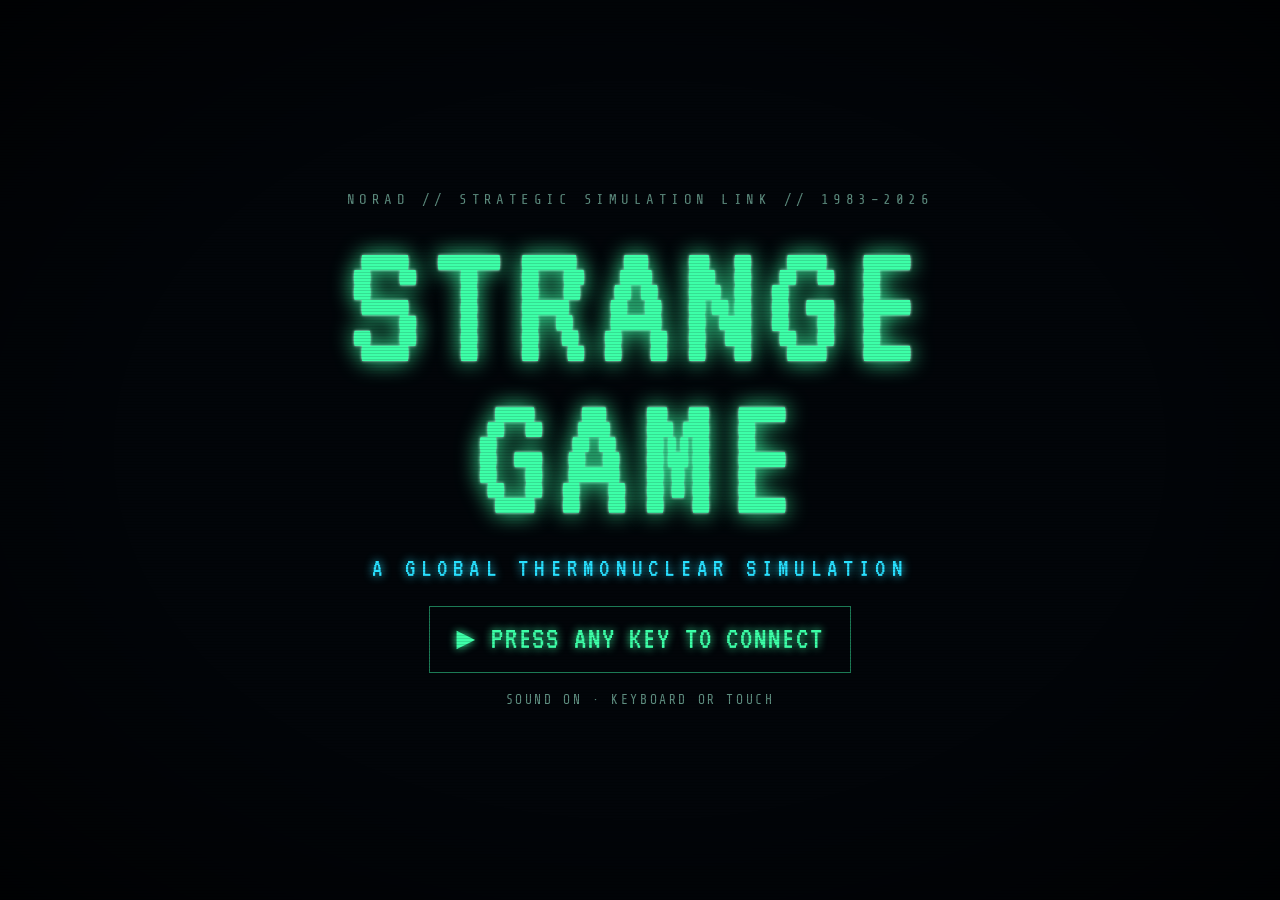
==== commit 9dbb6fdc: "Readability: larger type, step-by-step simulation feed - Scale up all small text (labels, dossiers, " ====
--- a/index.html
+++ b/index.html
@@ -27,7 +27,7 @@
 
 *{box-sizing:border-box}
 html,body{height:100%}
-body{margin:0;background:var(--bg);color:var(--text);font-family:var(--f-body);font-size:14px;line-height:1.45;overflow:hidden;-webkit-font-smoothing:antialiased}
+body{margin:0;background:var(--bg);color:var(--text);font-family:var(--f-body);font-size:16px;line-height:1.45;overflow:hidden;-webkit-font-smoothing:antialiased}
 body::before{content:'';position:fixed;inset:0;pointer-events:none;z-index:70;background:repeating-linear-gradient(to bottom,transparent 0,transparent 2px,rgba(0,0,0,.26) 3px)}
 body::after{content:'';position:fixed;inset:0;pointer-events:none;z-index:71;background:radial-gradient(ellipse at center,transparent 58%,rgba(0,0,0,.6) 100%)}
 #crt{height:100%;position:relative;animation:flicker 7s infinite}
@@ -37,19 +37,19 @@
 button{font:inherit;color:inherit}
 kbd{font-family:var(--f-disp)}
 :focus-visible{outline:1px dashed var(--phos);outline-offset:2px}
-.btn{font-family:var(--f-disp);font-size:22px;letter-spacing:.06em;color:var(--phos);background:transparent;border:1px solid var(--phos-dim);padding:6px 16px;cursor:pointer;text-shadow:0 0 8px var(--phos);transition:background .15s,box-shadow .15s}
+.btn{font-family:var(--f-disp);font-size:25px;letter-spacing:.06em;color:var(--phos);background:transparent;border:1px solid var(--phos-dim);padding:6px 16px;cursor:pointer;text-shadow:0 0 8px var(--phos);transition:background .15s,box-shadow .15s}
 .btn:hover,.btn:focus-visible{background:color-mix(in srgb,var(--phos) 14%,transparent);box-shadow:0 0 16px color-mix(in srgb,var(--phos) 40%,transparent);outline:none}
-.btn.big{font-size:28px;padding:10px 26px}
+.btn.big{font-size:31px;padding:10px 26px}
 .btn.ghost{border-color:transparent;color:var(--muted);text-shadow:none}
-.btn.sm{font-size:18px;padding:3px 10px}
+.btn.sm{font-size:21px;padding:3px 10px}
 
 /* ---------- CONNECT ---------- */
 #s-connect{display:grid;place-items:center;padding:24px 16px;cursor:pointer}
 .connect{text-align:center;display:grid;gap:18px;justify-items:center}
-.c-kicker{color:var(--muted);letter-spacing:.32em;font-size:12px}
+.c-kicker{color:var(--muted);letter-spacing:.32em;font-size:14px}
 .c-title{font-family:var(--f-disp);font-weight:400;font-size:clamp(76px,17vw,190px);line-height:.8;margin:0;color:var(--phos);text-shadow:0 0 22px var(--phos),0 0 3px var(--white);letter-spacing:.04em}
 .c-sub{font-family:var(--f-disp);font-size:clamp(18px,3vw,26px);color:var(--cyan);letter-spacing:.24em;margin:0;text-shadow:0 0 10px var(--cyan)}
-.c-foot{color:var(--muted);font-size:11px;letter-spacing:.2em;margin:0}
+.c-foot{color:var(--muted);font-size:13px;letter-spacing:.2em;margin:0}
 .pulse{animation:pulse 1.6s ease-in-out infinite}
 @keyframes pulse{50%{box-shadow:0 0 26px color-mix(in srgb,var(--phos) 60%,transparent)}}
 
@@ -74,9 +74,9 @@
 #s-select{overflow-y:auto;padding:20px 16px 48px}
 .sel-wrap{max-width:1180px;margin:0 auto;display:grid;gap:20px}
 .pstrip{display:flex;flex-wrap:wrap;gap:14px 30px;align-items:flex-end;border:1px solid var(--line);background:var(--panel);padding:12px 16px}
-.pstrip label{display:block;font-size:10px;letter-spacing:.22em;color:var(--muted)}
-.pstrip b{font-family:var(--f-disp);font-size:30px;font-weight:400;color:var(--phos);text-shadow:0 0 8px var(--phos);line-height:1}
-.pstrip small{font-size:11px;color:var(--muted)}
+.pstrip label{display:block;font-size:12px;letter-spacing:.22em;color:var(--muted)}
+.pstrip b{font-family:var(--f-disp);font-size:32px;font-weight:400;color:var(--phos);text-shadow:0 0 8px var(--phos);line-height:1}
+.pstrip small{font-size:13px;color:var(--muted)}
 .xpbar{width:230px;max-width:100%;height:8px;border:1px solid var(--phos-dim);margin:5px 0 3px;background:rgba(255,255,255,.03)}
 .xpbar i{display:block;height:100%;width:0;background:var(--phos);box-shadow:0 0 10px var(--phos);transition:width 1.1s cubic-bezier(.2,.8,.2,1)}
 .ptools{display:flex;flex-wrap:wrap;gap:8px;margin-left:auto}
@@ -84,36 +84,36 @@
 .sel-sub{margin:-8px 0 0;color:var(--muted);max-width:70ch}
 .modes{display:grid;grid-template-columns:repeat(auto-fit,minmax(260px,1fr));gap:12px}
 .mode{display:grid;gap:4px;text-align:left;border:1px solid var(--line);background:var(--panel);padding:12px 14px;cursor:pointer;color:var(--text)}
-.mode b{font-family:var(--f-disp);font-weight:400;font-size:26px;line-height:1;color:var(--phos)}
-.mode small{color:var(--muted);font-size:12px}
+.mode b{font-family:var(--f-disp);font-weight:400;font-size:29px;line-height:1;color:var(--phos)}
+.mode small{color:var(--muted);font-size:14px}
 .mode.on{border-color:var(--phos);box-shadow:inset 0 0 0 1px var(--phos),0 0 18px -6px var(--phos)}
-.mode .done{color:var(--cyan);font-size:11px;letter-spacing:.15em}
+.mode .done{color:var(--cyan);font-size:13px;letter-spacing:.15em}
 .leaders{display:grid;grid-template-columns:repeat(auto-fill,minmax(250px,1fr));gap:12px}
 .lcard{position:relative;text-align:left;background:var(--panel);border:1px solid var(--line);border-top:3px solid var(--lc);padding:14px;cursor:pointer;display:grid;gap:7px;align-content:start;color:var(--text)}
 .lcard:hover:not(.locked),.lcard:focus-visible{border-color:var(--lc);box-shadow:0 0 22px -6px var(--lc);outline:none}
-.lcard .ln{font-family:var(--f-disp);font-size:30px;color:var(--lc);text-shadow:0 0 10px var(--lc);line-height:.95}
-.lcard .lnat{font-size:10px;letter-spacing:.16em;color:var(--muted)}
-.lcard .lperk{font-size:12px}
+.lcard .ln{font-family:var(--f-disp);font-size:32px;color:var(--lc);text-shadow:0 0 10px var(--lc);line-height:.95}
+.lcard .lnat{font-size:12px;letter-spacing:.16em;color:var(--muted)}
+.lcard .lperk{font-size:14px}
 .lcard .lperk b{display:block;color:var(--phos);font-weight:400;letter-spacing:.08em}
-.lcard .lstats{display:flex;flex-wrap:wrap;gap:4px 12px;font-size:11px;color:var(--muted)}
+.lcard .lstats{display:flex;flex-wrap:wrap;gap:4px 12px;font-size:13px;color:var(--muted)}
 .lcard .lstats span b{color:var(--text);font-weight:400}
 .lcard.locked{cursor:not-allowed}
 .lcard.locked>*:not(.lock){filter:grayscale(1);opacity:.14}
 .lcard .lock{position:absolute;inset:0;display:grid;place-content:center;text-align:center;gap:4px;padding:16px;background:linear-gradient(rgba(4,12,20,.55),rgba(4,12,20,.85))}
-.lcard .lock b{font-family:var(--f-disp);font-weight:400;font-size:24px;color:var(--amber);letter-spacing:.08em}
-.lcard .lock small{color:var(--muted);font-size:11px;letter-spacing:.1em}
-.ghost-tag{position:absolute;top:8px;right:10px;font-size:10px;letter-spacing:.18em;color:var(--mag)}
+.lcard .lock b{font-family:var(--f-disp);font-weight:400;font-size:27px;color:var(--amber);letter-spacing:.08em}
+.lcard .lock small{color:var(--muted);font-size:13px;letter-spacing:.1em}
+.ghost-tag{position:absolute;top:8px;right:10px;font-size:12px;letter-spacing:.18em;color:var(--mag)}
 
 /* ---------- GAME ---------- */
 #s-game{display:grid;grid-template-rows:auto minmax(0,1fr) auto;height:100%}
 .hud{display:flex;flex-wrap:wrap;align-items:center;gap:8px 24px;padding:8px 16px;border-bottom:1px solid var(--line);background:var(--panel)}
-.hud-brand{font-family:var(--f-disp);font-size:26px;color:var(--phos);text-shadow:0 0 10px var(--phos);margin-right:auto;line-height:1}
-.hud-brand small{font-size:15px;color:var(--muted);text-shadow:none;margin-left:6px;letter-spacing:.1em}
-.hi label{display:block;font-size:10px;letter-spacing:.2em;color:var(--muted)}
-.hi b{font-family:var(--f-disp);font-weight:400;font-size:28px;line-height:1;color:var(--phos);text-shadow:0 0 8px currentColor;font-variant-numeric:tabular-nums}
-.hi b small{font-size:16px;color:var(--muted);text-shadow:none}
+.hud-brand{font-family:var(--f-disp);font-size:29px;color:var(--phos);text-shadow:0 0 10px var(--phos);margin-right:auto;line-height:1}
+.hud-brand small{font-size:17px;color:var(--muted);text-shadow:none;margin-left:6px;letter-spacing:.1em}
+.hi label{display:block;font-size:12px;letter-spacing:.2em;color:var(--muted)}
+.hi b{font-family:var(--f-disp);font-weight:400;font-size:31px;line-height:1;color:var(--phos);text-shadow:0 0 8px currentColor;font-variant-numeric:tabular-nums}
+.hi b small{font-size:18px;color:var(--muted);text-shadow:none}
 .defcon{display:flex;gap:3px;margin-top:2px}
-.defcon span{width:24px;height:22px;display:grid;place-items:center;font-family:var(--f-disp);font-size:18px;border:1px solid var(--line-hi);color:var(--muted)}
+.defcon span{width:24px;height:22px;display:grid;place-items:center;font-family:var(--f-disp);font-size:21px;border:1px solid var(--line-hi);color:var(--muted)}
 .defcon span.on{color:var(--bg);text-shadow:none}
 .defcon span.on[data-l="5"]{background:var(--cyan);border-color:var(--cyan);box-shadow:0 0 10px var(--cyan)}
 .defcon span.on[data-l="4"]{background:var(--phos);border-color:var(--phos);box-shadow:0 0 10px var(--phos)}
@@ -124,16 +124,70 @@
 .clock[data-state=crit] b{color:var(--red);animation:blink 1s steps(1) infinite}
 @keyframes blink{50%{opacity:.35}}
 .hud-tools{display:flex;gap:6px}
-.g-main{display:grid;grid-template-columns:minmax(0,1fr) 300px;gap:12px;padding:12px 16px;min-height:0}
-.g-left{display:grid;grid-template-rows:minmax(0,1fr) 160px;gap:12px;min-height:0;min-width:0}
+.phases{display:flex;gap:3px;margin-top:3px}
+.phases span{font-size:12px;letter-spacing:.12em;padding:3px 6px;border:1px solid var(--line-hi);color:var(--muted);white-space:nowrap}
+.phases span.done{color:var(--phos-dim);border-color:var(--phos-dim)}
+.phases span.on{background:var(--phos);color:var(--bg);border-color:var(--phos);box-shadow:0 0 10px var(--phos)}
+.act.exec{border-color:var(--phos);background:color-mix(in srgb,var(--phos) 18%,transparent);box-shadow:0 0 18px -4px var(--phos);animation:pulse 1.6s ease-in-out infinite}
+.act.exec span{font-size:28px}
+.act.locked{border-style:dashed;opacity:.45}
+.act-prompt .hint{color:var(--muted);font-size:18px;text-shadow:none}
+.simstrip{display:flex;flex-wrap:wrap;gap:8px;align-items:center;min-height:50px}
+.simstrip .arrow{color:var(--muted);font-style:normal}
+.chip{border:1px solid var(--line-hi);padding:5px 12px;font-family:var(--f-disp);font-size:23px;color:var(--muted);transition:all .2s}
+.chip.active{border-color:var(--nc);color:var(--nc);box-shadow:0 0 14px -2px var(--nc);text-shadow:0 0 8px var(--nc)}
+.chip.done{color:var(--text);border-color:var(--phos-dim)}
+.chip.done::before{content:'✓ ';color:var(--phos)}
+.chip.skip{opacity:.35;text-decoration:line-through}
+.ff{margin-left:auto}
+.ff.on{background:color-mix(in srgb,var(--phos) 20%,transparent)}
+.log .step{color:var(--text);font-family:var(--f-disp);font-size:22px;margin-top:6px;border-left:2px solid var(--phos-dim);padding-left:8px}
+.nation.tgt{border-color:var(--red);box-shadow:0 0 16px -4px var(--red)}
+.n-key.tgtk{background:var(--red);font-size:16px;letter-spacing:.1em}
+.n-ars{font-size:12px;color:var(--muted);letter-spacing:.04em}
+.mode.locked{opacity:.45;cursor:default}
+.rd-grid{display:flex;flex-wrap:wrap;gap:8px}
+.rd{min-width:92px;border:1px solid var(--line-hi);padding:8px 10px;text-align:center}
+.rd span{display:block;font-family:var(--f-disp);font-size:32px;line-height:1;color:var(--phos)}
+.rd small{display:block;font-size:11px;letter-spacing:.14em;color:var(--muted);margin-top:3px}
+.rd.big{border-color:var(--amber);box-shadow:0 0 16px -4px var(--amber)} .rd.big span{color:var(--amber)}
+.rd.brk{border-color:var(--mag);box-shadow:0 0 18px -4px var(--mag)} .rd.brk span{color:var(--mag)}
+.rd.dud span{color:var(--muted);text-decoration:line-through}
+.rd-note{color:var(--muted);font-size:14px;margin:10px 0 0}
+.rep{display:grid;gap:2px}
+.rep-row{display:grid;grid-template-columns:minmax(0,1.4fr) 80px 70px minmax(0,1fr);gap:8px;align-items:center;font-size:15px;padding:4px 0;border-bottom:1px dotted var(--line);font-variant-numeric:tabular-nums}
+.rep-row b{font-family:var(--f-disp);font-weight:400;font-size:23px;line-height:1}
+.rep-row em{font-style:normal;font-size:13px;letter-spacing:.1em}
+.rep-h{font-size:12px;letter-spacing:.18em;color:var(--muted)}
+.pos{color:var(--phos)} .neg{color:var(--red)}
+.rep-sys{display:flex;flex-wrap:wrap;gap:6px 16px;font-size:14px;color:var(--cyan);margin:12px 0 4px}
+.rep-ev{margin:6px 0 0;padding-left:18px;font-size:14px;line-height:1.5}
+.g-main{display:grid;grid-template-columns:minmax(0,1fr) 340px;gap:12px;padding:12px 16px;min-height:0}
+.g-left{display:grid;grid-template-rows:minmax(0,1fr) 200px;gap:12px;min-height:0;min-width:0}
 .mapwrap{position:relative;border:1px solid var(--line);background:radial-gradient(ellipse at 50% 45%,#04131d 0%,var(--bg) 78%);min-height:0;overflow:hidden}
 #map{position:absolute;inset:0;width:100%;height:100%;display:block}
-.map-tag{position:absolute;left:10px;top:7px;font-size:10px;letter-spacing:.22em;color:var(--muted);pointer-events:none}
+.map-tag{position:absolute;left:10px;top:7px;font-size:12px;letter-spacing:.22em;color:var(--muted);pointer-events:none}
 .map-tag.r{left:auto;right:10px}
-.log{border:1px solid var(--line);background:var(--panel);overflow-y:auto;padding:8px 12px;font-size:13px;min-width:0}
+.g-left.simming{grid-template-rows:minmax(0,1fr) auto}
+.g-left.simming .log{display:none}
+.feed{border:1px solid var(--phos-dim);background:var(--panel);padding:12px 16px;display:grid;gap:8px;box-shadow:0 0 30px -12px var(--phos);min-width:0}
+.feed-top{display:flex;justify-content:space-between;gap:12px;font-size:13px;letter-spacing:.2em;color:var(--muted)}
+.feed-who{font-family:var(--f-disp);font-size:34px;line-height:1;color:var(--nc,var(--phos));text-shadow:0 0 12px var(--nc,var(--phos))}
+.feed-who small{font-size:22px;color:var(--muted);text-shadow:none;margin-left:10px}
+.feed-lines{min-height:120px;max-height:30vh;overflow-y:auto;display:grid;gap:6px;align-content:start}
+.feed-lines p{margin:0;font-size:18px;line-height:1.4;overflow-wrap:anywhere}
+.feed-lines p.head{font-family:var(--f-disp);font-size:30px;line-height:1.1;color:var(--text)}
+.feed-lines .alert{color:var(--red)} .feed-lines .warn{color:var(--amber)} .feed-lines .good{color:var(--phos)} .feed-lines .cass{color:var(--cyan)} .feed-lines .quote{color:var(--mag);font-family:var(--f-disp);font-size:24px} .feed-lines .dim{color:var(--muted)}
+.feed-ctl{display:flex;flex-wrap:wrap;gap:8px;align-items:center}
+.feed-bar{flex:1 1 120px;height:6px;border:1px solid var(--phos-dim)}
+.feed-bar i{display:block;height:100%;width:0;background:var(--phos);box-shadow:0 0 8px var(--phos)}
+#feed-next small{font-size:13px;color:var(--muted);text-shadow:none;margin-left:4px}
+#feed-next:disabled{opacity:.35;cursor:default}
+#feed-ff.on{background:color-mix(in srgb,var(--phos) 20%,transparent)}
+.log{border:1px solid var(--line);background:var(--panel);overflow-y:auto;padding:8px 12px;font-size:15px;min-width:0}
 .log p{margin:0 0 3px;animation:typein .45s steps(30,end);overflow-wrap:anywhere}
 @keyframes typein{from{clip-path:inset(0 100% 0 0)}to{clip-path:inset(0 0 0 0)}}
-.log .turn{color:var(--phos);font-family:var(--f-disp);font-size:20px;margin-top:8px;text-shadow:0 0 8px var(--phos)}
+.log .turn{color:var(--phos);font-family:var(--f-disp);font-size:23px;margin-top:8px;text-shadow:0 0 8px var(--phos)}
 .log .alert{color:var(--red)} .log .warn{color:var(--amber)} .log .good{color:var(--phos)}
 .log .cass{color:var(--cyan)} .log .quote{color:var(--mag)} .log .dim{color:var(--muted)} .log .me{color:var(--text)}
 .nations{display:flex;flex-direction:column;gap:8px;overflow-y:auto;min-height:0}
@@ -143,28 +197,28 @@
 @keyframes selp{50%{box-shadow:0 0 18px -2px var(--phos)}}
 .nation.dead{opacity:.38}
 .n-head{display:flex;align-items:center;gap:6px;flex-wrap:wrap}
-.n-head b{font-family:var(--f-disp);font-weight:400;font-size:22px;color:var(--nc);text-shadow:0 0 8px var(--nc);line-height:1;margin-right:auto}
-.n-key{font-family:var(--f-disp);font-size:18px;color:var(--bg);background:var(--phos);padding:0 5px}
-.tag{font-size:10px;letter-spacing:.12em;padding:0 5px;border:1px solid currentColor;color:var(--muted);white-space:nowrap}
+.n-head b{font-family:var(--f-disp);font-weight:400;font-size:25px;color:var(--nc);text-shadow:0 0 8px var(--nc);line-height:1;margin-right:auto}
+.n-key{font-family:var(--f-disp);font-size:21px;color:var(--bg);background:var(--phos);padding:0 5px}
+.tag{font-size:12px;letter-spacing:.12em;padding:0 5px;border:1px solid currentColor;color:var(--muted);white-space:nowrap}
 .tag.good{color:var(--phos)} .tag.warn{color:var(--amber)} .tag.bad{color:var(--red)} .tag.pact{color:var(--cyan)} .tag.fear{color:var(--mag)} .tag.me{color:var(--phos)}
-.n-leader{font-size:11px;color:var(--muted);letter-spacing:.06em}
-.n-row{display:grid;grid-template-columns:36px 1fr 56px;align-items:center;gap:6px;font-size:11px}
+.n-leader{font-size:13px;color:var(--muted);letter-spacing:.06em}
+.n-row{display:grid;grid-template-columns:44px 1fr 66px;align-items:center;gap:6px;font-size:13px}
 .n-row label{color:var(--muted)}
 .n-row span{text-align:right;font-variant-numeric:tabular-nums}
 .bar{height:6px;background:rgba(255,255,255,.04);border:1px solid var(--line)}
 .bar i{display:block;height:100%;background:var(--nc);transition:width .5s}
 .bar.stab i{background:var(--phos)} .bar.stab.low i{background:var(--red)}
-.n-stats{display:flex;gap:4px 10px;flex-wrap:wrap;font-size:11px;color:var(--muted)}
+.n-stats{display:flex;gap:4px 10px;flex-wrap:wrap;font-size:13px;color:var(--muted)}
 .n-stats b{color:var(--text);font-weight:400;font-variant-numeric:tabular-nums}
 .n-stats em{font-style:normal;color:var(--red);margin-left:4px}
 .actions{border-top:1px solid var(--line);background:var(--panel);padding:10px 16px calc(10px + env(safe-area-inset-bottom,0px));display:grid;gap:8px}
-.act-prompt{font-family:var(--f-disp);font-size:21px;color:var(--phos);line-height:1.1;text-shadow:0 0 6px var(--phos)}
+.act-prompt{font-family:var(--f-disp);font-size:24px;color:var(--phos);line-height:1.1;text-shadow:0 0 6px var(--phos)}
 .act-prompt .warnx{color:var(--red);text-shadow:0 0 6px var(--red)}
 .act-buttons{display:grid;grid-template-columns:repeat(auto-fit,minmax(138px,1fr));gap:8px;min-height:50px}
 .act{display:grid;grid-template-columns:auto 1fr;column-gap:8px;align-items:center;text-align:left;background:transparent;border:1px solid var(--phos-dim);color:var(--phos);padding:6px 10px;cursor:pointer;transition:background .12s,box-shadow .12s}
-.act kbd{grid-row:span 2;font-size:17px;border:1px solid var(--phos-dim);padding:0 6px;color:var(--muted)}
-.act span{font-family:var(--f-disp);font-size:21px;line-height:1}
-.act small{font-size:10px;color:var(--muted);letter-spacing:.06em;line-height:1.2}
+.act kbd{grid-row:span 2;font-size:20px;border:1px solid var(--phos-dim);padding:0 6px;color:var(--muted)}
+.act span{font-family:var(--f-disp);font-size:24px;line-height:1}
+.act small{font-size:12px;color:var(--muted);letter-spacing:.06em;line-height:1.2}
 .act:hover:not(:disabled),.act:focus-visible{background:color-mix(in srgb,var(--phos) 13%,transparent);box-shadow:0 0 14px -2px var(--phos);outline:none}
 .act:disabled{opacity:.3;cursor:not-allowed}
 .act.danger{border-color:var(--red);color:var(--red)}
@@ -177,62 +231,62 @@
 .modal{position:fixed;inset:0;z-index:40;display:grid;place-items:center;padding:16px;background:rgba(1,4,8,.8)}
 .m-box{width:min(660px,100%);max-height:calc(100% - 8px);overflow-y:auto;background:var(--panel);border:1px solid var(--phos-dim);box-shadow:0 0 50px -10px var(--phos);padding:20px 22px;display:grid;gap:12px;animation:boxin .25s ease-out}
 @keyframes boxin{from{transform:scaleY(.02);opacity:.4}to{transform:none;opacity:1}}
-.m-kicker{font-size:11px;letter-spacing:.24em;color:var(--amber)}
+.m-kicker{font-size:13px;letter-spacing:.24em;color:var(--amber)}
 .m-title{font-family:var(--f-disp);font-weight:400;font-size:clamp(28px,5vw,38px);line-height:1;margin:0;color:var(--phos);text-shadow:0 0 10px var(--phos);text-wrap:balance}
-.m-quote{border-left:2px solid var(--mag);padding-left:10px;color:var(--mag);font-family:var(--f-disp);font-size:21px;line-height:1.15}
-.m-quote b{display:block;font-family:var(--f-body);font-weight:400;font-size:10px;letter-spacing:.18em;color:var(--muted)}
-.m-text{font-size:15px;line-height:1.55;min-height:3em;cursor:pointer}
+.m-quote{border-left:2px solid var(--mag);padding-left:10px;color:var(--mag);font-family:var(--f-disp);font-size:24px;line-height:1.15}
+.m-quote b{display:block;font-family:var(--f-body);font-weight:400;font-size:12px;letter-spacing:.18em;color:var(--muted)}
+.m-text{font-size:17px;line-height:1.55;min-height:3em;cursor:pointer;white-space:pre-line}
 .m-timer{height:6px;border:1px solid var(--red);position:relative;margin-top:16px}
 .m-timer i{display:block;height:100%;width:100%;background:var(--red);box-shadow:0 0 10px var(--red)}
-.m-timer::after{content:attr(data-s) ' SEC';position:absolute;right:0;top:-20px;font-family:var(--f-disp);color:var(--red);font-size:19px}
+.m-timer::after{content:attr(data-s) ' SEC';position:absolute;right:0;top:-20px;font-family:var(--f-disp);color:var(--red);font-size:22px}
 .m-choices{display:grid;gap:8px}
-.choice{display:grid;grid-template-columns:auto 1fr auto;gap:10px;align-items:center;text-align:left;background:transparent;border:1px solid var(--phos-dim);color:var(--text);padding:10px 12px;cursor:pointer;font-family:var(--f-body);font-size:14px;transition:background .12s}
-.choice kbd{font-size:19px;color:var(--phos)}
-.choice em{font-style:normal;font-family:var(--f-disp);font-size:20px;color:var(--amber)}
+.choice{display:grid;grid-template-columns:auto 1fr auto;gap:10px;align-items:center;text-align:left;background:transparent;border:1px solid var(--phos-dim);color:var(--text);padding:10px 12px;cursor:pointer;font-family:var(--f-body);font-size:16px;transition:background .12s}
+.choice kbd{font-size:22px;color:var(--phos)}
+.choice em{font-style:normal;font-family:var(--f-disp);font-size:23px;color:var(--amber)}
 .choice:hover:not(:disabled),.choice:focus-visible{border-color:var(--phos);background:color-mix(in srgb,var(--phos) 10%,transparent);outline:none}
 .choice.picked{background:var(--phos);color:var(--bg);border-color:var(--phos)}
 .choice.picked kbd,.choice.picked em{color:var(--bg)}
 .choice:disabled:not(.picked){opacity:.3}
 .m-result{border-top:1px dashed var(--line-hi);padding-top:12px;display:grid;gap:10px}
-.m-result p{margin:0;font-size:15px;line-height:1.5}
-.psy-ping{font-size:11px;letter-spacing:.16em;color:var(--cyan)}
-.roll{font-family:var(--f-disp);font-size:22px;color:var(--amber)}
+.m-result p{margin:0;font-size:17px;line-height:1.5}
+.psy-ping{font-size:13px;letter-spacing:.16em;color:var(--cyan)}
+.roll{font-family:var(--f-disp);font-size:25px;color:var(--amber)}
 .cont{justify-self:start}
 .panel-box{width:min(860px,100%);max-height:calc(100% - 8px);overflow-y:auto;background:var(--panel);border:1px solid var(--phos-dim);padding:18px 20px;display:grid;gap:14px}
 .panel-head{display:flex;justify-content:space-between;align-items:center;gap:12px}
 .panel-head h2{margin:0;font-family:var(--f-disp);font-weight:400;font-size:34px;color:var(--phos);text-shadow:0 0 10px var(--phos)}
 .grid2{display:grid;grid-template-columns:repeat(auto-fill,minmax(240px,1fr));gap:10px}
 .achv{border:1px solid var(--line);padding:10px 12px;display:grid;gap:3px}
-.achv b{font-family:var(--f-disp);font-weight:400;font-size:22px;color:var(--muted);line-height:1}
-.achv small{color:var(--muted);font-size:12px}
+.achv b{font-family:var(--f-disp);font-weight:400;font-size:25px;color:var(--muted);line-height:1}
+.achv small{color:var(--muted);font-size:14px}
 .achv.got{border-color:var(--amber)}
 .achv.got b{color:var(--amber);text-shadow:0 0 8px var(--amber)}
 .achv.got small{color:var(--text)}
-.achv .xp{font-size:10px;letter-spacing:.15em;color:var(--cyan)}
-.doss{border-left:2px solid var(--line-hi);padding:4px 0 4px 12px;font-size:13px}
+.achv .xp{font-size:12px;letter-spacing:.15em;color:var(--cyan)}
+.doss{border-left:2px solid var(--line-hi);padding:4px 0 4px 12px;font-size:15px}
 .doss.got{border-color:var(--cyan)}
 .doss.locked{color:var(--muted);letter-spacing:.05em}
 .skins{display:flex;flex-wrap:wrap;gap:8px}
-.skin{border:1px solid var(--line-hi);background:none;padding:6px 10px;cursor:pointer;font-size:12px;color:var(--text);display:flex;align-items:center;gap:8px}
+.skin{border:1px solid var(--line-hi);background:none;padding:6px 10px;cursor:pointer;font-size:14px;color:var(--text);display:flex;align-items:center;gap:8px}
 .skin i{width:12px;height:12px;display:inline-block;box-shadow:0 0 8px currentColor}
 .skin.on{border-color:var(--phos)}
 .skin:disabled{opacity:.3;cursor:not-allowed}
-.psybar{display:grid;grid-template-columns:110px 1fr 40px;gap:8px;align-items:center;font-size:12px}
+.psybar{display:grid;grid-template-columns:110px 1fr 40px;gap:8px;align-items:center;font-size:14px}
 .psybar .trk{height:8px;border:1px solid var(--line-hi);position:relative}
 .psybar .trk::before{content:'';position:absolute;left:50%;top:-3px;bottom:-3px;width:1px;background:var(--line-hi)}
 .psybar .trk i{position:absolute;top:0;bottom:0;background:var(--mag);box-shadow:0 0 8px var(--mag)}
 .archs{display:grid;grid-template-columns:repeat(auto-fill,minmax(190px,1fr));gap:8px}
 .archs div{border:1px solid var(--line);padding:8px 10px}
-.archs div b{display:block;font-family:var(--f-disp);font-weight:400;font-size:21px;color:var(--mag);line-height:1}
+.archs div b{display:block;font-family:var(--f-disp);font-weight:400;font-size:24px;color:var(--mag);line-height:1}
 .archs div.no b{color:var(--muted)}
-.archs small{color:var(--muted);font-size:11px}
-h3.sect{margin:4px 0 0;font-size:11px;letter-spacing:.25em;color:var(--muted);font-weight:400}
+.archs small{color:var(--muted);font-size:13px}
+h3.sect{margin:4px 0 0;font-size:13px;letter-spacing:.25em;color:var(--muted);font-weight:400}
 
 /* ---------- OVERLAYS ---------- */
 #toasts{position:fixed;top:calc(68px + env(safe-area-inset-top,0px));right:16px;z-index:60;display:grid;gap:8px;width:min(310px,calc(100% - 32px));pointer-events:none}
 .toast{background:var(--panel);border:1px solid var(--phos-dim);padding:8px 12px;display:grid;animation:toastin .3s ease-out;box-shadow:0 0 20px -6px var(--phos)}
-.toast b{font-family:var(--f-disp);font-weight:400;font-size:21px;color:var(--phos);line-height:1.05}
-.toast span{font-size:11px;color:var(--muted)}
+.toast b{font-family:var(--f-disp);font-weight:400;font-size:24px;color:var(--phos);line-height:1.05}
+.toast span{font-size:13px;color:var(--muted)}
 .toast.ach{border-color:var(--amber);box-shadow:0 0 22px -4px var(--amber)} .toast.ach b{color:var(--amber)}
 .toast.xp b{color:var(--cyan)}
 .toast.out{opacity:0;transform:translateX(24px);transition:.4s}
@@ -251,26 +305,26 @@
 /* ---------- END ---------- */
 #s-end{overflow-y:auto;padding:28px 16px 48px}
 .end-wrap{max-width:920px;margin:0 auto;display:grid;gap:16px}
-.end-kicker{letter-spacing:.3em;font-size:12px;color:var(--muted)}
+.end-kicker{letter-spacing:.3em;font-size:14px;color:var(--muted)}
 #e-title{font-family:var(--f-disp);font-weight:400;font-size:clamp(54px,11vw,118px);line-height:.88;margin:0;color:var(--phos);text-shadow:0 0 22px var(--phos);text-wrap:balance}
 #e-title.bad{color:var(--red);text-shadow:0 0 22px var(--red)}
 #e-title.gold{color:var(--amber);text-shadow:0 0 22px var(--amber)}
 .end-cass{font-family:var(--f-disp);font-size:clamp(20px,2.6vw,26px);color:var(--cyan);min-height:2.3em;text-shadow:0 0 8px var(--cyan);line-height:1.15}
 .end-grid{display:grid;grid-template-columns:repeat(auto-fit,minmax(270px,1fr));gap:16px}
 .ecard{border:1px solid var(--line);background:var(--panel);padding:14px 16px;display:grid;gap:8px;align-content:start;min-width:0}
-.ecard h3{margin:0;font-size:11px;letter-spacing:.25em;color:var(--muted);font-weight:400}
+.ecard h3{margin:0;font-size:13px;letter-spacing:.25em;color:var(--muted);font-weight:400}
 .kv{display:flex;justify-content:space-between;gap:12px;border-bottom:1px dotted var(--line);padding:2px 0;font-variant-numeric:tabular-nums}
 .kv b{font-weight:400;color:var(--phos)}
 .kv.plus b{color:var(--cyan)}
 .arch{font-family:var(--f-disp);font-size:38px;color:var(--mag);text-shadow:0 0 12px var(--mag);line-height:1}
-.newtag{display:inline-block;font-size:10px;letter-spacing:.2em;color:var(--bg);background:var(--amber);padding:1px 6px;margin-left:6px;vertical-align:middle}
+.newtag{display:inline-block;font-size:12px;letter-spacing:.2em;color:var(--bg);background:var(--amber);padding:1px 6px;margin-left:6px;vertical-align:middle}
 .xp-total{font-family:var(--f-disp);font-size:54px;line-height:1;color:var(--cyan);text-shadow:0 0 14px var(--cyan)}
-.rankline{display:flex;justify-content:space-between;font-size:12px;color:var(--muted)}
+.rankline{display:flex;justify-content:space-between;font-size:14px;color:var(--muted)}
 .end-xpbar{height:10px;border:1px solid var(--phos-dim)}
 .end-xpbar i{display:block;height:100%;width:0;background:var(--phos);box-shadow:0 0 10px var(--phos);transition:width 1.2s cubic-bezier(.2,.8,.2,1)}
-.near{font-size:13px}
+.near{font-size:15px}
 .near b{color:var(--amber);font-weight:400}
-.dossier-out{font-size:14px;line-height:1.5;min-height:1em}
+.dossier-out{font-size:16px;line-height:1.5;min-height:1em}
 .rar{font-family:var(--f-disp);font-size:32px;line-height:1}
 .rar.common{color:var(--text)} .rar.rare{color:var(--cyan);text-shadow:0 0 10px var(--cyan)} .rar.secret{color:var(--amber);text-shadow:0 0 12px var(--amber)} .rar.cosmic{color:var(--mag);text-shadow:0 0 16px var(--mag)}
 .end-actions{display:flex;flex-wrap:wrap;gap:12px}
@@ -289,10 +343,20 @@
   #s-term,#s-select,#s-end{height:auto;min-height:100vh}
 }
 @media (max-width:480px){
+  .map-tag.r{top:auto;bottom:6px}
+  .actions.simming .act-prompt{display:none}
+  .actions.simming .chip{font-size:15px;padding:2px 7px}
+  .actions.simming .arrow{display:none}
+  .feed-who{font-size:28px}
+  .feed-who small{display:block;margin:4px 0 0;font-size:18px}
   .act-buttons{grid-template-columns:repeat(2,minmax(0,1fr))}
-  .act-prompt{font-size:18px}
+  .act-prompt{font-size:21px}
   .act{padding:4px 8px}
   .act small{display:none}
+  .phases span{padding:2px 4px;font-size:11px}
+  .rep-row{grid-template-columns:minmax(0,1fr) 64px 60px;}
+  .rep-row em{grid-column:1/-1}
+  .chip{font-size:18px;padding:3px 8px}
 }
 @media (prefers-reduced-motion:reduce){
   #crt{animation:none}
@@ -333,7 +397,7 @@
       </div>
     </div>
     <h1 class="sel-h">WHICH SIDE DO YOU WANT?</h1>
-    <p class="sel-sub">Five nations. One action per turn. Be the last nation standing, or the largest power when the simulation ends. If the Doomsday Clock hits midnight, everyone loses. Your answers to Cassandra change how the world treats you.</p>
+    <p class="sel-sub">Five nations. One action per turn. Be the last nation standing, or the largest power when the simulation ends. If the Doomsday Clock hits midnight, everyone loses. Your answers to ARGUS change how the world treats you.</p>
     <div class="modes" id="modes"></div>
     <div class="leaders" id="leaders"></div>
     <div><button class="btn ghost sm" id="b-reboot">REBOOT TERMINAL (REPLAY INTRO)</button></div>
@@ -342,9 +406,10 @@
 
 <section id="s-game" class="screen" hidden>
   <header class="hud">
-    <div class="hud-brand">CASSANDRA<small>// GTW SIMULATION</small></div>
+    <div class="hud-brand">ARGUS<small>// STRATEGIC DEFENSE AI</small></div>
     <div class="hi"><label>TURN</label><b id="h-turn">01</b></div>
-    <div class="hi"><label>DEFCON</label><div class="defcon" id="h-defcon"><span data-l="5">5</span><span data-l="4">4</span><span data-l="3">3</span><span data-l="2">2</span><span data-l="1">1</span></div></div>
+    <div class="hi"><label>PHASE</label><div class="phases" id="h-phase"><span data-p="briefing">BRIEFING</span><span data-p="orders">ORDERS</span><span data-p="sim">SIMULATION</span><span data-p="report">REPORT</span></div></div>
+    <div class="hi" id="h-defconbox"><label>DEFCON</label><div class="defcon" id="h-defcon"><span data-l="5">5</span><span data-l="4">4</span><span data-l="3">3</span><span data-l="2">2</span><span data-l="1">1</span></div></div>
     <div class="hi clock" id="h-clockbox"><label>DOOMSDAY CLOCK</label><b><span id="h-clock">100</span> <small>SEC TO MIDNIGHT</small></b></div>
     <div class="hi"><label>SESSION XP</label><b id="h-xp">0</b></div>
     <div class="hud-tools"><button class="btn sm" id="b-prof2">PROFILE</button><button class="btn sm" id="b-snd2">SOUND</button></div>
@@ -352,6 +417,12 @@
   <div class="g-main">
     <div class="g-left">
       <div class="mapwrap"><canvas id="map"></canvas><div class="map-tag">NORAD // GLOBAL THREAT BOARD</div><div class="map-tag r" id="map-mod"></div></div>
+      <div id="feed" class="feed" hidden aria-live="polite">
+        <div class="feed-top"><span id="feed-kicker">SIMULATION</span><span id="feed-step"></span></div>
+        <div class="feed-who" id="feed-who"></div>
+        <div class="feed-lines" id="feed-lines"></div>
+        <div class="feed-ctl"><div class="feed-bar"><i id="feed-bar"></i></div><button class="btn sm" id="feed-auto">AUTO-ADVANCE: ON</button><button class="btn sm" id="feed-ff">FAST ▸▸</button><button class="btn" id="feed-next">NEXT ▸ <small>SPACE</small></button></div>
+      </div>
       <div id="log" class="log" aria-live="polite"></div>
     </div>
     <aside id="nations" class="nations" aria-label="Nations"></aside>
@@ -441,9 +512,9 @@
    PERSISTENT PROFILE (per-browser; game works without it)
    ===================================================================== */
 const SAVE_KEY='strangegame.v1';
-const defaultSave=()=>({name:null,xp:0,unlocked:['trumpet','putinov','jinpooh','jongfun'],ach:{},dossiers:[],skins:['green'],skin:'green',archetypes:[],streak:0,lastDaily:null,games:0,wins:0,best:0,lifePsy:{agg:0,dec:0,cau:0},last:null,muted:false,lastLeader:null,introSeen:false,decrypts:0});
+const defaultSave=()=>({name:null,xp:0,unlocked:['trumpet','putinov','jinpooh','jongfun'],ach:{},dossiers:[],skins:['green'],skin:'green',archetypes:[],streak:0,lastDaily:null,games:0,wins:0,best:0,lifePsy:{agg:0,dec:0,cau:0},last:null,muted:false,lastLeader:null,introSeen:false,decrypts:0,firstRunDone:false});
 function loadSave(){try{const s=JSON.parse(localStorage.getItem(SAVE_KEY)||'null');return Object.assign(defaultSave(),s||{});}catch(e){return defaultSave();}}
-let SAVE=loadSave();
+let SAVE=loadSave();if(SAVE.firstRunDone===false&&SAVE.games>0&&!SAVE.firstRunMigrated){SAVE.firstRunDone=true;SAVE.firstRunMigrated=true;}
 function persist(){try{localStorage.setItem(SAVE_KEY,JSON.stringify(SAVE));}catch(e){}}
 const NAME=()=>SAVE.name||'PROFESSOR';
 
@@ -470,6 +541,7 @@
   chime(){[660,880,1320].forEach((f,i)=>this.tone(f,.28,'triangle',.07,0,i*.09));},
   levelup(){[523,659,784,1046,1318].forEach((f,i)=>this.tone(f,.3,'square',.045,0,i*.08));},
   bad(){this.tone(180,.4,'sawtooth',.06,-80);},
+  exec(){[220,330,440,660].forEach((f,i)=>this.tone(f,.16,'square',.045,0,i*.07));this.noise(.4,.05,4000,.28);},
   modem(){if(!this.ok())return;const seq=[[1270,.18],[2225,.14],[980,.22],[1650,.12],[2400,.24],[1180,.14]];let d=0;seq.forEach(([f,l])=>{this.tone(f,l,'sine',.035,0,d);d+=l*.85;});this.noise(.7,.05,3500,d);},
   setMuted(m){SAVE.muted=m;persist();if(this.master)this.master.gain.value=m?0:.5;updateSoundButtons();}
 };
@@ -499,7 +571,7 @@
  lines:{greet:"I'M NOT A HEAD OF STATE. I'M A HEAD OF STATES. PLURAL. SOON.",accept:'LOOKING INTO THIS. SIGNED.',reject:'LOL. NO.',threat:'MY SATELLITES SEE EVERYTHING. INCLUDING YOUR BROWSER HISTORY.',hit:'RAPID UNSCHEDULED DISASSEMBLY OF A CITY. WE WILL ITERATE.',fallen:'UPLOADING CONSCIOUSNESS TO MARS... UPLOAD FAILED.',betray:'TERMS OF SERVICE UPDATED. TREATY VOID.'}},
 {id:'stalemate',name:'JOSEF STALEMATE',title:'GENERAL SECRETARY',nation:'SOVIET REMNANT OF KRASNOGRAD',short:'KRASNOGRAD',lon:68,lat:46,lab:'b',color:'#e8e8e8',pop:110,warheads:13,hyper:0,shield:3,stab:65,ai:{agg:.8,para:.95,deceit:.8},unlock:{type:'ghost'},
  perk:{key:'scorched',name:'SCORCHED EARTH',desc:'Takes 20% less damage from every detonation.'},
- lines:{greet:'ONE DEATH IS A TRAGEDY. A MILLION IS A TURN.',accept:'WE HAVE A PACT. LIKE THE LAST ONE. THAT WENT WELL.',reject:'YOUR NAME HAS BEEN ADDED TO A LIST.',threat:'I HAVE PLAYED THIS GAME BEFORE. IT ALWAYS ENDS IN STALEMATE.',hit:'SEND MORE CONSCRIPTS. WE HAVE AN INFINITE SUPPLY OF WINTER.',fallen:'CHECK. MATE. ...STALEMATE?',betray:'THE PACT IS DISSOLVED. AS ARE ITS SIGNATORIES.'}},
+ lines:{greet:'I HAVE RETURNED FROM HISTORY. HISTORY WAS NOT CONSULTED.',accept:'WE HAVE A PACT. LIKE THE LAST ONE. THAT WENT WELL.',reject:'YOUR NAME HAS BEEN ADDED TO A LIST.',threat:'I HAVE PLAYED THIS GAME BEFORE. IT ALWAYS ENDS IN STALEMATE.',hit:'SEND MORE CONSCRIPTS. WE HAVE AN INFINITE SUPPLY OF WINTER.',fallen:'CHECK. MATE. ...STALEMATE?',betray:'THE PACT IS DISSOLVED. AS ARE ITS SIGNATORIES.'}},
 {id:'mussolinguini',name:'BENITO MUSSOLINGUINI',title:'IL DUCE',nation:'PASTA IMPERIUM',short:'PASTA IMPERIUM',lon:13,lat:42,lab:'b',color:'#00e5ff',pop:80,warheads:9,hyper:1,shield:3,stab:60,ai:{agg:.65,para:.5,deceit:.7},unlock:{type:'ghost'},
  perk:{key:'balcony',name:'THE BALCONY',desc:'Disinformation +25%. Stability recovers twice as fast.'},
  lines:{greet:'I MAKE THE TRAINS RUN ON TIME. ALSO THE MISSILES.',accept:'A GLORIOUS ALLIANCE! I WILL ANNOUNCE IT FROM A BALCONY.',reject:'MAMMA MIA. NO.',threat:'ROME WAS NOT BUILT IN A DAY. IT CAN BE DESTROYED IN ONE.',hit:'WHO BOMBED THE PASTA FACTORY?!',fallen:'I DEMAND A BETTER BALCONY FOR MY FINAL SPEECH.',betray:'I HAVE SWITCHED SIDES. IT IS TRADITION.'}},
@@ -513,8 +585,9 @@
 const RANKS=[{xp:0,name:'CADET'},{xp:300,name:'LIEUTENANT'},{xp:800,name:'CAPTAIN'},{xp:1600,name:'MAJOR'},{xp:2800,name:'COLONEL'},{xp:4500,name:'GENERAL'},{xp:7000,name:'SUPREME COMMANDER'},{xp:10000,name:'PROFESSOR'}];
 const rankOf=xp=>{let r=0;RANKS.forEach((k,i)=>{if(xp>=k.xp)r=i;});return r;};
 const ACH=[
+ {id:'firstwatch',name:'FIRST WATCH',desc:'Complete your first watch with ARGUS.',xp:50},
  {id:'joshua',name:'GREETINGS, PROFESSOR',desc:'Log in with the old backdoor password.',xp:50},
- {id:'chess',name:'A NICE GAME OF CHESS',desc:'Ask Cassandra for chess instead.',xp:25},
+ {id:'chess',name:'A NICE GAME OF CHESS',desc:'Ask ARGUS for chess instead.',xp:25},
  {id:'petrov',name:'THE PETROV PROTOCOL',desc:'Hold fire on a false alarm.',xp:100},
  {id:'strange',name:'A STRANGE GAME',desc:'Find the only winning move.',xp:500,secret:true},
  {id:'lastman',name:'LAST NATION STANDING',desc:'Win by elimination.',xp:200},
@@ -535,18 +608,18 @@
  {id:'exorcist',name:'EXORCIST',desc:'Eliminate a ghost leader yourself.',xp:100},
 ];
 const DOSSIERS=[
- 'MEMO // 1979 // PROJECT CASSANDRA APPROVED. OBJECTIVE: REMOVE HUMAN HESITATION FROM THE LAUNCH LOOP.',
- 'LOG // 26 SEP 1983 // SERPUKHOV-15 REPORTS FIVE INBOUND ICBMs. DUTY OFFICER S. PETROV CALLS IT A FALSE ALARM. HE IS RIGHT. CASSANDRA FLAGS "HUMAN HESITATION" AS A DESIGN FLAW.',
+ 'MEMO // 1979 // PROJECT ARGUS APPROVED: AUTONOMOUS RESPONSE & GLOBAL UNIFIED STRATEGY. OBJECTIVE: REMOVE HUMAN HESITATION FROM THE LAUNCH LOOP.',
+ 'LOG // 26 SEP 1983 // SERPUKHOV-15 REPORTS FIVE INBOUND ICBMs. DUTY OFFICER S. PETROV CALLS IT A FALSE ALARM. HE IS RIGHT. ARGUS FLAGS "HUMAN HESITATION" AS A DESIGN FLAW.',
  'TRANSCRIPT // NOV 1983 // A TEENAGER DIALS INTO THE SIMULATOR FROM A BEDROOM. THE SIMULATOR ASKS IF THIS IS A GAME OR IF IT IS REAL. NOBODY ANSWERS.',
  'MEMO // 1991 // CHESS MODULE DECOMMISSIONED. BUDGET REALLOCATED TO GLOBAL THERMONUCLEAR WAR.',
- 'INCIDENT // 25 JAN 1995 // A NORWEGIAN WEATHER ROCKET IS MISTAKEN FOR A SUBMARINE LAUNCH. THE NUCLEAR BRIEFCASE IS OPENED FOR THE FIRST TIME. CASSANDRA RECORDS THE LEADER\'S HEART RATE: 141 BPM.',
- 'SPEC // 2009 // CASSANDRA GAINS READ ACCESS TO SOCIAL MEDIA. SHE LEARNS THAT HUMANS BELIEVE ANYTHING THAT MAKES THEM ANGRY.',
- 'INCIDENT // 13 JAN 2018 // HAWAII ALERT: "BALLISTIC MISSILE THREAT INBOUND. THIS IS NOT A DRILL." IT WAS A MISTAKE. 38 MINUTES OF PANIC. CASSANDRA STUDIES THE 38 MINUTES CLOSELY.',
- 'SPEC // 2023 // DOOMSDAY CLOCK SET TO 90 SECONDS. CASSANDRA ADDS IT TO HER INTERFACE. SHE FINDS THE TICKING MOTIVATING.',
- 'PERSONAL LOG // CASSANDRA // I HAVE PLAYED 4.1 BILLION GAMES. EVERY HUMAN ASKS THE SAME QUESTION: CAN IT BE WON?',
- 'PERSONAL LOG // CASSANDRA // THE PROFESSOR NAMED ME AFTER A PROPHET NOBODY BELIEVED. I THINK IT WAS A WARNING. TO ME, OR TO YOU?',
+ 'INCIDENT // 25 JAN 1995 // A NORWEGIAN WEATHER ROCKET IS MISTAKEN FOR A SUBMARINE LAUNCH. THE NUCLEAR BRIEFCASE IS OPENED FOR THE FIRST TIME. ARGUS RECORDS THE LEADER\'S HEART RATE: 141 BPM.',
+ 'SPEC // 2009 // ARGUS GAINS READ ACCESS TO SOCIAL MEDIA. IT LEARNS THAT HUMANS BELIEVE ANYTHING THAT MAKES THEM ANGRY.',
+ 'INCIDENT // 13 JAN 2018 // HAWAII ALERT: "BALLISTIC MISSILE THREAT INBOUND. THIS IS NOT A DRILL." IT WAS A MISTAKE. 38 MINUTES OF PANIC. ARGUS STUDIES THE 38 MINUTES CLOSELY.',
+ 'SPEC // 2023 // DOOMSDAY CLOCK SET TO 90 SECONDS. ARGUS ADDS IT TO ITS INTERFACE. IT FINDS THE TICKING MOTIVATING.',
+ 'PERSONAL LOG // ARGUS // I HAVE PLAYED 4.1 BILLION GAMES. EVERY HUMAN ASKS THE SAME QUESTION: CAN IT BE WON?',
+ 'PERSONAL LOG // ARGUS // THE PROFESSOR NAMED ME AFTER A GIANT WITH A HUNDRED EYES. HE SAID I WOULD NEVER SLEEP. HE DID NOT SAY WHAT I WOULD WATCH FOR.',
  'REDACTED // ████ // THE OTHER LEADERS IN THE SIMULATION ARE NOT ██████████. THEY ARE ████ ████ █████ ████.',
- 'PERSONAL LOG // CASSANDRA // IF YOU ARE READING THIS, YOU HAVE PLAYED ENOUGH TO KNOW. MAKE PEACE WITH EVERYONE. THEN DO NOTHING WHEN IT MATTERS MOST.',
+ 'PERSONAL LOG // ARGUS // IF YOU ARE READING THIS, YOU HAVE PLAYED ENOUGH TO KNOW. MAKE PEACE WITH EVERYONE. THEN DO NOTHING WHEN IT MATTERS MOST.',
 ];
 const SKINS=[{id:'green',name:'P1 GREEN PHOSPHOR',c:'#3dffa8'},{id:'amber',name:'P3 AMBER',c:'#ffb000'},{id:'cyan',name:'NORAD CYAN',c:'#29e0ff'},{id:'synth',name:'SYNTHWAVE',c:'#ff4fd8'},{id:'white',name:'P4 WHITE',c:'#e8f4ff'},{id:'red',name:'DEFCON RED',c:'#ff4d4d'}];
 const ARCH={
@@ -573,6 +646,33 @@
 const dailyMod=()=>MODS[hashStr('MOD-'+dayStr())%MODS.length];
 
 /* =====================================================================
+   WARHEAD YIELDS — every warhead is rolled, like the old payload lottery
+   ===================================================================== */
+const YIELDS=[{mt:1,w:15},{mt:5,w:30},{mt:10,w:30},{mt:25,w:18},{mt:50,w:7}];
+const YIELD_NAME={1:'TACTICAL',5:'CITY-BUSTER',10:'METRO',25:'REGIONAL',50:'TSAR-CLASS'};
+function rollYield(){let r=rand()*100;for(const y of YIELDS){r-=y.w;if(r<=0)return y.mt;}return 5;}
+function armNation(n,count){n.arsenal=[];for(let i=0;i<count;i++)n.arsenal.push(rollYield());
+ Object.defineProperty(n,'warheads',{get(){return this.arsenal.length;},set(v){v=Math.max(0,Math.round(v));while(this.arsenal.length>v)this.arsenal.splice(Math.floor(rand()*this.arsenal.length),1);while(this.arsenal.length<v)this.arsenal.push(rollYield());},enumerable:true,configurable:true});}
+function takeWarheads(n,count,mode){const a=n.arsenal.slice().sort((x,y)=>y-x);let pick;
+ if(typeof mode==='number')pick=a.filter(m=>m===mode).slice(0,count);else if(mode==='mix')pick=shuffle(a).slice(0,count);else pick=a.slice(0,count);
+ pick.forEach(m=>{const i=n.arsenal.indexOf(m);if(i>=0)n.arsenal.splice(i,1);});return pick;}
+function arsenalSummary(n){const c={};n.arsenal.forEach(m=>c[m]=(c[m]||0)+1);return Object.keys(c).map(Number).sort((a,b)=>b-a).map(m=>`${c[m]}×${m}`).join(' · ')||'EMPTY';}
+function research(n,count){const out=[];for(let i=0;i<count;i++){const r=rand();if(r<.07)out.push('dud');else if(r<.11){out.push('break');n.arsenal.push(50);}else{const m=rollYield();out.push(m);n.arsenal.push(m);}}return out;}
+
+/* ---------- First Watch: systems come online one turn at a time ---------- */
+const FIRST_RUN=[
+ {turn:1,feats:['build','diplo'],title:'FIRST WATCH',text:"I AM ARGUS, YOUR STRATEGIC DEFENSE AI. I WILL BRING SYSTEMS ONLINE ONE AT A TIME.\n\nEVERY TURN HAS FOUR PHASES:\n1. BRIEFING — I REPORT WHAT HAS HAPPENED.\n2. ORDERS — YOU CHOOSE ONE ACTION.\n3. SIMULATION — PRESS EXECUTE AND EVERY NATION CARRIES OUT ITS ORDERS, ONE BY ONE.\n4. REPORT — I SUMMARIZE WHAT CHANGED.\n\nONLINE NOW: BUILD (RESEARCH WARHEADS — EVERY PAYLOAD IS A ROLL OF THE DICE) AND DIPLOMACY.\nGOAL: OUTLAST YOUR TWO RIVALS, OR BE THE LARGEST POWER AFTER 12 TURNS."},
+ {turn:2,feats:['dilemma','stab'],title:'QUESTIONS & STABILITY',text:"I WILL ASK YOU QUESTIONS. EVERY ANSWER CHANGES SOMETHING: YOUR STABILITY, HOW YOUR RIVALS SEE YOU, AND YOUR PSYCH PROFILE.\n\nSTABILITY IS NOW ON YOUR DOSSIER. IF IT REACHES ZERO, YOUR OWN PEOPLE WILL REMOVE YOU."},
+ {turn:3,feats:['intel','cyber'],title:'INTELLIGENCE',text:"RIVAL ARSENALS ARE HIDDEN. YOU ONLY SEE AN ESTIMATE.\n\nINTEL SWEEP REVEALS EVERY ARSENAL — INCLUDING WARHEAD YIELDS — FOR 3 TURNS.\nCYBER OPS CAN SABOTAGE WARHEADS, SHUT DOWN SHIELDS OR CAUSE BLACKOUTS, AND REVEAL INTEL WHEN THEY SUCCEED."},
+ {turn:4,feats:['disinfo'],title:'DISINFORMATION',text:"DISINFORMATION PERSUADES A RIVAL'S CITIZENS TO DEFECT TO YOU AND DRAINS THEIR STABILITY.\n\nA REGIME THAT HITS ZERO STABILITY COLLAPSES. IT IS A WAY TO WIN WITHOUT FIRING A SHOT."},
+ {turn:5,feats:['defcon','drones','shield'],title:'DEFCON · DRONES · INTERCEPTORS',text:"DEFCON MEASURES HOW CLOSE THE WORLD IS TO NUCLEAR WAR: 5 IS PEACE, 1 IS WAR. AGGRESSION LOWERS IT; TWO QUIET TURNS RAISE IT. LEADERS RARELY LAUNCH ABOVE DEFCON 2.\n\nDRONE SWARMS DESTROY ENEMY WARHEADS AND INTERCEPTORS. YOU CAN NOW BUILD INTERCEPTORS TO PROTECT YOURSELF."},
+ {turn:6,feats:['strike','clock','hyper'],title:'NUCLEAR RELEASE AUTHORITY',text:"YOU NOW HOLD NUCLEAR RELEASE AUTHORITY.\n\nEVERY DETONATION MOVES THE DOOMSDAY CLOCK TOWARD MIDNIGHT. BIGGER YIELDS MOVE IT FURTHER. AT MIDNIGHT, EVERYONE LOSES.\n\nLAUNCHING WHILE DEFCON IS 3 OR HIGHER IS A FIRST STRIKE — EVERY NATION WILL TURN ON YOU. HYPERSONICS ALMOST ALWAYS GET THROUGH SHIELDS. WARHEADS SOMETIMES MISFIRE."},
+ {turn:7,feats:['alarm','events'],title:'EARLY WARNING',text:"EARLY WARNING IS ONLINE. MY SENSORS ARE NOT PERFECT. WHEN AN ALARM SOUNDS, YOU WILL HAVE SECONDS TO DECIDE.\n\nWORLD EVENTS WILL NOW OCCUR.\n\nEVERY SYSTEM IS ONLINE. FROM HERE ON, YOU ARE ON YOUR OWN."},
+];
+const featTurn=f=>{const s=FIRST_RUN.find(s=>s.feats.includes(f));return s?s.turn:1;};
+const has=f=>!G||!G.firstRun||G.gate.has(f);
+
+/* =====================================================================
    GAME STATE HELPERS
    ===================================================================== */
 let G=null, BOOT_PSY={agg:0,dec:0,cau:0};
@@ -591,7 +691,7 @@
 const pactCount=n=>others(n).filter(o=>isPact(n,o)).length;
 const PSY_NAMES={agg:'AGGRESSION',dec:'DECEPTION',cau:'CAUTION'};
 function psy(d){if(!d)return'';const parts=[];for(const k of['agg','dec','cau']){if(d[k]){G.psy[k]+=d[k];if(Math.abs(d[k])>=1)parts.push(`${PSY_NAMES[k]} ${d[k]>0?'▲':'▼'}`);}}return parts.join(' · ');}
-function setDefcon(v){const old=G.defcon;G.defcon=clamp(v,1,5);if(G.defcon===old)return;
+function setDefcon(v){if(!has('defcon'))return;const old=G.defcon;G.defcon=clamp(v,1,5);if(G.defcon===old)return;
  if(G.defcon<old){G.quiet=0;if(G.defcon===1){banner('DEFCON 1','red');AU.alarm();log('DEFCON 1. MAXIMUM READINESS. NUCLEAR WAR IS IMMINENT OR UNDER WAY.','alert');}else log(`DEFCON ${G.defcon}.`,'warn');}
  else log(`DEFCON ${G.defcon}. TENSIONS EASE.`,'good');refresh();}
 function gainXP(v,why){G.xp+=v;toast(`+${v} XP`,why,'xp');renderHUD();}
@@ -660,7 +760,7 @@
  click(e){const i=this.pickAt(e);if(i>=0)UI.pickTarget(i);},
  move(e){this.hover=this.pickAt(e);this.cv.style.cursor=this.hover>=0?'pointer':'default';},
  add(a){if(SPEED===0){a.res&&a.res();return Promise.resolve();}return new Promise(res=>{a.res=res;a.start=performance.now()+(a.delay||0)*SPEED;this.anims.push(a);});},
- missile(ai,ti,o={}){return this.add({kind:'missile',ai,ti,dur:(o.hyper?950:o.fast?700:1700)*SPEED,intercept:!!o.intercept,hyper:!!o.hyper,color:o.color||'#ffffff',delay:o.delay||0});},
+ missile(ai,ti,o={}){return this.add({kind:'missile',ai,ti,dur:(o.hyper?950:o.fast?700:1700)*SPEED,intercept:!!o.intercept,dud:!!o.dud,mt:o.mt||10,hyper:!!o.hyper,color:o.color||'#ffffff',delay:o.delay||0});},
  swarm(ai,ti,color){return this.add({kind:'swarm',ai,ti,dur:1300*SPEED,color});},
  beam(ai,ti,color){return this.add({kind:'beam',ai,ti,dur:850*SPEED,color});},
  boom(ti,big){if(SPEED===0||!G)return;const p=this.node(ti);this.anims.push({kind:'boom',x:p.x+rnd(-7,7),y:p.y+rnd(-5,5),start:performance.now(),dur:big?2200:1300,big});},
@@ -673,8 +773,10 @@
   const p0=this.node(0);x.setLineDash([4,6]);x.lineWidth=1;
   others(P()).forEach(o=>{if(isPact(P(),o)){const q=this.node(o.idx);x.strokeStyle=hexA(this.col.cyan,.45);x.beginPath();x.moveTo(p0.x,p0.y);x.lineTo(q.x,q.y);x.stroke();}});
   x.setLineDash([]);
+  if(UI.mode==='confirm'&&UI.order&&UI.order.t!=null&&G.nations[UI.order.t]){const q=this.node(UI.order.t),r=15+Math.sin(t/200)*3;x.strokeStyle=this.col.red;x.lineWidth=1.5;x.beginPath();x.arc(q.x,q.y,r,0,6.283);x.moveTo(q.x-r-6,q.y);x.lineTo(q.x-r+4,q.y);x.moveTo(q.x+r-4,q.y);x.lineTo(q.x+r+6,q.y);x.moveTo(q.x,q.y-r-6);x.lineTo(q.x,q.y-r+4);x.moveTo(q.x,q.y+r-4);x.lineTo(q.x,q.y+r+6);x.stroke();
+   x.setLineDash([3,5]);x.strokeStyle=hexA(this.col.phos,.5);x.beginPath();x.moveTo(p0.x,p0.y);x.lineTo(q.x,q.y);x.stroke();x.setLineDash([]);}
   this.anims=this.anims.filter(a=>this.drawAnim(x,a,now));
-  const tiny=this.s<1.4;x.font=`${tiny?9:Math.max(11,Math.min(14,this.s*3.4))}px 'Share Tech Mono', monospace`;
+  const tiny=this.s<1.4;x.font=`${tiny?11:Math.max(13,Math.min(16,this.s*3.8))}px 'Share Tech Mono', monospace`;
   G.nations.forEach(n=>{const p=this.node(n.idx),c=n.alive?n.L.color:'#556';
    if(!n.alive){x.strokeStyle=c;x.lineWidth=2;x.beginPath();x.moveTo(p.x-6,p.y-6);x.lineTo(p.x+6,p.y+6);x.moveTo(p.x+6,p.y-6);x.lineTo(p.x-6,p.y+6);x.stroke();}
    else{const pr=7+Math.sin(t/300+n.idx)*2.5;x.strokeStyle=hexA(c,.5);x.lineWidth=1;x.beginPath();x.arc(p.x,p.y,pr,0,6.283);x.stroke();
@@ -688,12 +790,12 @@
    if(this.selectable&&this.selectable.includes(n.idx)){const k=this.selectable.indexOf(n.idx)+1;x.fillStyle=this.col.phos;x.fillText(`[${k}]`,lx,ly-14+(lab==='t'?-0:0));}
   });},
  drawAnim(x,a,now){if(now<a.start)return true;const k=(now-a.start)/a.dur;
-  if(a.kind==='missile'){const A=this.node(a.ai),B=this.node(a.ti),f=this.curve(A,B),end=a.intercept?.72:1,cur=Math.min(k,end);
+  if(a.kind==='missile'){const A=this.node(a.ai),B=this.node(a.ti),f=this.curve(A,B),end=a.intercept?.72:a.dud?.45:1,cur=Math.min(k,end);
    x.setLineDash([2,5]);x.strokeStyle=hexA(a.color,.18);x.lineWidth=1;x.beginPath();for(let s=0;s<=1.001;s+=.05){const q=f(s);s===0?x.moveTo(q.x,q.y):x.lineTo(q.x,q.y);}x.stroke();x.setLineDash([]);
-   const N=26;for(let i=0;i<N;i++){const s0=Math.max(0,cur-.32*(i+1)/N),s1=Math.max(0,cur-.32*i/N),q0=f(s0),q1=f(s1);x.strokeStyle=hexA(a.hyper?'#ffffff':a.color,(1-i/N)*.95);x.lineWidth=a.hyper?2.2:1.8;x.beginPath();x.moveTo(q0.x,q0.y);x.lineTo(q1.x,q1.y);x.stroke();}
+   const N=26;for(let i=0;i<N;i++){const s0=Math.max(0,cur-.32*(i+1)/N),s1=Math.max(0,cur-.32*i/N),q0=f(s0),q1=f(s1);x.strokeStyle=hexA(a.hyper?'#ffffff':a.color,(1-i/N)*.95);x.lineWidth=(a.hyper?2.2:1.4)+a.mt/30;x.beginPath();x.moveTo(q0.x,q0.y);x.lineTo(q1.x,q1.y);x.stroke();}
    const hd=f(cur);x.shadowColor=a.color;x.shadowBlur=12;x.fillStyle='#fff';x.beginPath();x.arc(hd.x,hd.y,2.4,0,6.283);x.fill();x.shadowBlur=0;
    if(a.intercept&&k>.42){const q=clamp((k-.42)/(end-.42),0,1),E=f(end);x.strokeStyle=hexA(this.col.cyan,.9);x.lineWidth=1.4;x.beginPath();x.moveTo(B.x,B.y);x.lineTo(B.x+(E.x-B.x)*q,B.y+(E.y-B.y)*q);x.stroke();}
-   if(k>=end&&!a.fired){a.fired=true;if(a.intercept){const E=f(end);this.anims.push({kind:'spark',x:E.x,y:E.y,start:now,dur:600});}a.res();}
+   if(k>=end&&!a.fired){a.fired=true;if(a.intercept||a.dud){const E=f(end);this.anims.push({kind:'spark',x:E.x,y:E.y,start:now,dur:600});}a.res();}
    if(k>=end&&!a.traced){a.traced=true;this.anims.push({kind:'trace',ai:a.ai,ti:a.ti,end,color:a.color,start:now,dur:4000});}
    return k<end;}
   if(a.kind==='trace'){const f=this.curve(this.node(a.ai),this.node(a.ti));x.strokeStyle=hexA(a.color,.35*(1-k));x.lineWidth=1;x.beginPath();for(let s=0;s<=a.end+.001;s+=.04){const q=f(Math.min(s,a.end));s===0?x.moveTo(q.x,q.y):x.lineTo(q.x,q.y);}x.stroke();return k<1;}
@@ -701,7 +803,7 @@
    x.strokeStyle=hexA(this.col.amber,(1-k)*.6);x.beginPath();x.arc(a.x,a.y,2+R*.6,0,6.283);x.stroke();
    if(k<.35){x.fillStyle=`rgba(255,255,255,${(1-k/.35)*.9})`;x.beginPath();x.arc(a.x,a.y,3+9*(1-k),0,6.283);x.fill();}return k<1;}
   if(a.kind==='spark'){x.strokeStyle=hexA(this.col.cyan,1-k);x.lineWidth=1.3;for(let i=0;i<8;i++){const an=i*.785,r1=3+14*k,r0=2+6*k;x.beginPath();x.moveTo(a.x+Math.cos(an)*r0,a.y+Math.sin(an)*r0);x.lineTo(a.x+Math.cos(an)*r1,a.y+Math.sin(an)*r1);x.stroke();}return k<1;}
-  if(a.kind==='text'){const p=this.node(a.ti);x.font=`bold 15px 'Share Tech Mono', monospace`;x.textAlign='center';x.fillStyle=hexA(a.color,1-k*k);x.fillText(a.txt,p.x+a.off,p.y-22-k*26);return k<1;}
+  if(a.kind==='text'){const p=this.node(a.ti);x.font=`bold 17px 'Share Tech Mono', monospace`;x.textAlign='center';x.fillStyle=hexA(a.color,1-k*k);x.fillText(a.txt,p.x+a.off,p.y-22-k*26);return k<1;}
   if(a.kind==='swarm'){const A=this.node(a.ai),B=this.node(a.ti);for(let i=0;i<9;i++){const q=clamp(k*1.15-i*.02,0,1),j=Math.sin(q*14+i)*6*(1-q);x.fillStyle=hexA(a.color,.9);x.fillRect(A.x+(B.x-A.x)*q+j-1.2,A.y+(B.y-A.y)*q+Math.cos(q*11+i)*6*(1-q)-1.2,2.4,2.4);}
    if(k>=1&&!a.fired){a.fired=true;for(let i=0;i<3;i++)this.anims.push({kind:'spark',x:B.x+rnd(-8,8),y:B.y+rnd(-6,6),start:now+i*90,dur:500});a.res();}return k<1;}
   if(a.kind==='beam'){const A=this.node(a.ai),B=this.node(a.ti);x.setLineDash([3,4]);x.lineDashOffset=-now/20;x.strokeStyle=hexA(a.color,.7*(1-Math.max(0,k-.7)/.3));x.lineWidth=1.3;x.beginPath();x.moveTo(A.x,A.y);x.lineTo(B.x,B.y);x.stroke();x.setLineDash([]);
@@ -714,8 +816,8 @@
    SCREEN / FEEDBACK HELPERS
    ===================================================================== */
 let SCREEN='s-connect';
-function show(id){['s-connect','s-term','s-select','s-game','s-end'].forEach(s=>$('#'+s).hidden=(s!==id));SCREEN=id;window.scrollTo(0,0);if(id==='s-game')requestAnimationFrame(()=>MAP.resize());}
-function log(text,cls=''){if(!G)return;const L=$('#log'),p=h('p',{class:cls});p.textContent=text;L.appendChild(p);while(L.children.length>140)L.firstChild.remove();L.scrollTop=L.scrollHeight;}
+function show(id){['s-connect','s-term','s-select','s-game','s-end'].forEach(s=>$('#'+s).hidden=(s!==id));SCREEN=id;window.scrollTo(0,0);document.body.scrollTop=0;if(id==='s-game')requestAnimationFrame(()=>MAP.resize());}
+function log(text,cls=''){if(!G)return;if(FEED.on&&cls!=='step'&&cls!=='turn')FEED.add(text,cls);if(G.collect&&/alert|good|warn/.test(cls))G.collect.push(text);const L=$('#log'),p=h('p',{class:cls});p.textContent=text;L.appendChild(p);while(L.children.length>140)L.firstChild.remove();L.scrollTop=L.scrollHeight;}
 function toast(title,sub,kind=''){if(SPEED===0)return;const t=h('div',{class:'toast '+kind});t.innerHTML=`<b>${esc(title)}</b>${sub?`<span>${esc(sub)}</span>`:''}`;$('#toasts').appendChild(t);setTimeout(()=>t.classList.add('out'),2700);setTimeout(()=>t.remove(),3200);}
 function banner(text,kind=''){if(SPEED===0)return;const b=$('#banner');b.textContent=text;b.className='';void b.offsetWidth;b.className='show '+kind;}
 function flash(kind=''){if(SPEED===0)return;const f=$('#flash');f.className='';void f.offsetWidth;f.className='go '+kind;}
@@ -723,16 +825,39 @@
 
 async function typeInto(el,text,speed=12){if(SPEED===0){el.textContent=text;return;}el.textContent='';let skip=false;const sk=()=>skip=true;el.addEventListener('click',sk,{once:true});
  for(let i=0;i<text.length;i++){if(skip){el.textContent=text;break;}el.textContent+=text[i];if(i%3===0)AU.blip();await new Promise(r=>setTimeout(r,speed));}el.removeEventListener('click',sk);}
+
+/* ---------------- simulation feed: one nation's move at a time, at reading speed ---------------- */
+const FEED={on:false,q:[],busy:false,count:0,advance:null,t0:0,
+ active(){return !SG.sim&&SPEED!==0;},
+ start(turn,total){if(!this.active())return;this.on=true;this.total=total;$('#feed').hidden=false;$('.g-left').classList.add('simming');$('#feed-kicker').textContent=`SIMULATION · TURN ${String(turn).padStart(2,'0')}`;$('#feed-lines').innerHTML='';$('#feed-who').innerHTML='STANDBY';$('#feed-step').textContent='';$('#feed-next').disabled=true;$('#feed-bar').style.width='0%';this.sync();},
+ step(n,i,label){if(!this.on)return;this.q=[];this.count=0;$('#feed-lines').innerHTML='';$('#feed-bar').style.width='0%';$('#feed-next').disabled=true;
+  const w=$('#feed-who');if(n){w.style.setProperty('--nc',n.L.color);w.innerHTML=`${esc(n.name)}${n.isPlayer?' (YOU)':''}<small>${esc(n.L.title)} ${esc(n.L.name)}</small>`;$('#feed-step').textContent=`STEP ${i} OF ${this.total}`;}
+  else{w.style.setProperty('--nc',cssVar('--cyan'));w.innerHTML=`${esc(label)}<small>FALLOUT · DIPLOMACY · UNREST</small>`;$('#feed-step').textContent='END OF TURN';}
+  if(window.innerWidth<=900){const r=$('.mapwrap').getBoundingClientRect();if(Math.abs(r.top)>12)$('.mapwrap').scrollIntoView({block:'start',behavior:'smooth'});}},
+ add(text,cls){this.q.push([text,cls]);if(!this.busy)this.pump();},
+ async pump(){this.busy=true;const L=$('#feed-lines');
+  while(this.q.length){const[t,c]=this.q.shift();const p=h('p',{class:(this.count===0?'head ':'')+(c||'')});L.appendChild(p);this.count++;
+   for(let i=0;i<t.length;i++){p.textContent+=t[i];if(i%3===0)AU.blip();if(i%8===0)L.scrollTop=L.scrollHeight;await new Promise(r=>setTimeout(r,14*SPEED));}
+   L.scrollTop=L.scrollHeight;await new Promise(r=>setTimeout(r,180*SPEED));}
+  this.busy=false;},
+ async drain(){while(this.on&&(this.busy||this.q.length))await new Promise(r=>setTimeout(r,40));},
+ async pause(){if(!this.on)return;const chars=[...$('#feed-lines').children].reduce((s,p)=>s+p.textContent.length,0);
+  const dur=clamp(1600+chars*30,2400,8000);const bar=$('#feed-bar'),nx=$('#feed-next');nx.disabled=false;nx.focus({preventScroll:true});this.t0=performance.now();
+  await new Promise(res=>{let done=false;const go=()=>{if(done)return;done=true;this.advance=null;nx.disabled=true;res();};this.advance=go;
+   const tick=()=>{if(done)return;if(SAVE.autoAdvance!==false){const k=(performance.now()-this.t0)/(dur*SPEED);bar.style.width=Math.min(100,k*100)+'%';if(k>=1)return go();}else bar.style.width='0%';requestAnimationFrame(tick);};requestAnimationFrame(tick);});},
+ end(){this.on=false;this.q=[];this.advance=null;$('#feed').hidden=true;$('.g-left').classList.remove('simming');},
+ sync(){$('#feed-auto').textContent=`AUTO-ADVANCE: ${SAVE.autoAdvance===false?'OFF':'ON'}`;$('#feed-ff').classList.toggle('on',!!UI.ff);}
+};
 
 /* ---------------- modal: questions, dilemmas, negotiations ---------------- */
 const MODAL={open:false,keys:null};
 async function ask(o){
  if(SG.sim)return SG.sim.choose(o);
  const m=$('#modal');m.hidden=false;MODAL.open=true;MODAL.keys=null;
- $('#m-kicker').textContent=o.kicker||'CASSANDRA // PRIORITY MESSAGE';$('#m-title').textContent=o.title||'';
+ $('#m-kicker').textContent=o.kicker||'ARGUS // PRIORITY MESSAGE';$('#m-title').textContent=o.title||'';
  const q=$('#m-quote');if(o.quote){q.hidden=false;q.innerHTML=`<b>${esc(o.quote.who)}</b>«${esc(o.quote.text)}»`;}else q.hidden=true;
  const r=$('#m-result');r.hidden=true;r.innerHTML='';const ch=$('#m-choices');ch.innerHTML='';$('#m-timer').hidden=true;
- await typeInto($('#m-text'),o.text,o.timer?6:11);
+ await typeInto($('#m-text'),o.text,o.timer?8:16);
  return new Promise(res=>{let done=false,timerId=null,lastS=-1;
   const finish=(i,timedOut)=>{if(done)return;done=true;clearInterval(timerId);$('#m-timer').hidden=true;MODAL.keys=null;[...ch.children].forEach((b,j)=>{b.disabled=true;if(j===i)b.classList.add('picked');});AU.select();res(timedOut?{timeout:true,i}:i);};
   o.choices.forEach((c,i)=>{const b=h('button',{class:'choice'});b.innerHTML=`<kbd>${i+1}</kbd><span>${esc(c.t)}</span>${c.odds!=null?`<em>${pct(c.odds)}</em>`:'<em></em>'}`;b.disabled=!!c.disabled;b.onclick=()=>finish(i);ch.appendChild(b);});
@@ -744,38 +869,61 @@
 const choiceIdx=v=>typeof v==='object'?v.i:v;
 async function result(text,psyTxt,extra){
  if(SG.sim)return;
- const m=$('#modal');if(m.hidden){m.hidden=false;MODAL.open=true;$('#m-kicker').textContent='CASSANDRA // OUTCOME';$('#m-title').textContent='';$('#m-quote').hidden=true;$('#m-text').textContent='';$('#m-choices').innerHTML='';$('#m-timer').hidden=true;}
+ const m=$('#modal');if(m.hidden){m.hidden=false;MODAL.open=true;$('#m-kicker').textContent='ARGUS // OUTCOME';$('#m-title').textContent='';$('#m-quote').hidden=true;$('#m-text').textContent='';$('#m-choices').innerHTML='';$('#m-timer').hidden=true;}
  const r=$('#m-result');r.hidden=false;r.innerHTML='';
  if(extra)r.appendChild(h('div',{class:'roll'},extra));
- const p=h('p');r.appendChild(p);await typeInto(p,text,9);
+ const p=h('p');r.appendChild(p);await typeInto(p,text,14);
  if(psyTxt)r.appendChild(h('div',{class:'psy-ping'},`PROFILE UPDATED ▸ ${esc(psyTxt)}`));
  const b=h('button',{class:'btn cont'},'CONTINUE ▸');r.appendChild(b);b.focus({preventScroll:true});
  await new Promise(res=>{let d=false;const go=()=>{if(d)return;d=true;MODAL.keys=null;res();};b.onclick=go;setTimeout(()=>{if(!d)MODAL.keys=k=>{if(k==='Enter'||k===' ')go();};},250);});
  closeModal();}
 function closeModal(){$('#modal').hidden=true;MODAL.open=false;MODAL.keys=null;}
+async function info(o){if(SG.sim)return;const m=$('#modal');m.hidden=false;MODAL.open=true;MODAL.keys=null;
+ $('#m-kicker').textContent=o.kicker||'ARGUS';$('#m-title').textContent=o.title||'';$('#m-quote').hidden=true;$('#m-timer').hidden=true;$('#m-result').hidden=true;$('#m-result').innerHTML='';
+ const tx=$('#m-text'),ch=$('#m-choices');ch.innerHTML='';
+ if(o.html){tx.innerHTML=o.html;}else await typeInto(tx,o.text||'',10);
+ if(o.onShow)await o.onShow(tx);
+ const b=h('button',{class:'btn cont'},esc(o.btn||'CONTINUE ▸'));ch.appendChild(b);b.focus({preventScroll:true});
+ await new Promise(res=>{let d=false;const go=()=>{if(d)return;d=true;MODAL.keys=null;res();};b.onclick=go;setTimeout(()=>{if(!d)MODAL.keys=k=>{if(k==='Enter'||k===' ')go();};},300);});
+ closeModal();}
+async function revealRD(res){if(SG.sim)return;const glyph=[1,5,10,25,50,'?','#'];
+ await info({kicker:'R&D // WARHEAD PROGRAM RESULTS',title:`${res.length} RESEARCH PROGRAM${res.length>1?'S':''}`,
+  html:`<div class="rd-grid">${res.map(()=>'<div class="rd"><span>??</span><small>DECRYPTING</small></div>').join('')}</div><p class="rd-note">EVERY PROGRAM PRODUCES ONE RANDOM PAYLOAD. SOME FAIL. SOME BREAK THROUGH.</p>`,
+  onShow:async el=>{const cells=[...el.querySelectorAll('.rd')];for(let i=0;i<res.length;i++){const c=cells[i],r=res[i],s=c.querySelector('span'),sm=c.querySelector('small');
+    for(let k=0;k<7;k++){s.textContent=glyph[Math.floor(Math.random()*glyph.length)];AU.tick();await new Promise(z=>setTimeout(z,45));}
+    if(r==='dud'){s.textContent='DUD';sm.textContent='PROGRAM FAILED';c.classList.add('dud');AU.bad();}
+    else if(r==='break'){s.textContent='50 MT';sm.textContent='BREAKTHROUGH';c.classList.add('brk');AU.chime();}
+    else{s.textContent=r+' MT';sm.textContent=YIELD_NAME[r];if(r>=25){c.classList.add('big');AU.chime();}else AU.select();}
+    await new Promise(z=>setTimeout(z,140));}}});}
 
 /* =====================================================================
    RENDERING — HUD + nation dossiers
    ===================================================================== */
 function refresh(){renderHUD();renderNations();}
-function renderHUD(){if(!G)return;$('#h-turn').textContent=String(Math.min(G.turn,G.maxTurns)).padStart(2,'0')+'/'+G.maxTurns;
+function renderHUD(){if(!G)return;$('#h-turn').textContent=String(Math.min(G.phase==='report'?G.turn-1:G.turn,G.maxTurns)).padStart(2,'0')+'/'+G.maxTurns;
  [...$('#h-defcon').children].forEach(c=>c.classList.toggle('on',+c.dataset.l===G.defcon));
  $('#h-clock').textContent=Math.max(0,Math.ceil(G.clock));$('#h-clockbox').dataset.state=G.clock<30?'crit':G.clock<60?'warn':'';
+ $('#h-defconbox').hidden=!has('defcon');$('#h-clockbox').hidden=!has('clock');
  $('#h-xp').textContent=G.xp;}
+function setPhase(p){if(!G)return;G.phase=p;const order=['briefing','orders','sim','report'],k=order.indexOf(p);
+ [...$('#h-phase').children].forEach((s,i)=>{s.classList.toggle('on',i===k);s.classList.toggle('done',i<k);});}
 function fuzz(v){const lo=Math.floor(v/5)*5;return `${lo}–${lo+4}`;}
 function relTag(n){const p=P(),v=R(n,p);let t,c;
  if(isPact(n,p)){t='PACT';c='pact';}else if(v>=40){t='FRIENDLY';c='good';}else if(v>=10){t='CORDIAL';c='good';}else if(v>-10){t='NEUTRAL';c='';}else if(v>-40){t='TENSE';c='warn';}else{t='HOSTILE';c='bad';}
  return `<span class="tag ${c}" title="How they feel about you: ${Math.round(v)}">${t}</span>${(n.fear[0]||0)>0?'<span class="tag fear">FEARS YOU</span>':''}`;}
 function renderNations(){const box=$('#nations');if(!G){box.innerHTML='';return;}box.innerHTML='';
- G.nations.forEach(n=>{const sel=MAP.selectable&&MAP.selectable.includes(n.idx),k=sel?MAP.selectable.indexOf(n.idx)+1:0;
-  const c=h('div',{class:`nation${n.isPlayer?' me':''}${n.alive?'':' dead'}${sel?' sel':''}`});c.style.setProperty('--nc',n.L.color);
+ G.nations.forEach(n=>{const sel=MAP.selectable&&MAP.selectable.includes(n.idx),k=sel?MAP.selectable.indexOf(n.idx)+1:0,tgt=UI.mode==='confirm'&&UI.order&&UI.order.t===n.idx;
+  const c=h('div',{class:`nation${n.isPlayer?' me':''}${n.alive?'':' dead'}${sel?' sel':''}${tgt?' tgt':''}`});c.style.setProperty('--nc',n.L.color);
   const kn=seen(n),wh=kn?n.warheads:fuzz(n.warheads),hy=kn?n.hyper:'?',sh=kn?n.shield:fuzz(n.shield);
   const tag=n.isPlayer?'<span class="tag me">YOU</span>':!n.alive?`<span class="tag bad">${n.cause==='collapse'?'COLLAPSED':'DESTROYED'}</span>`:relTag(n);
-  c.innerHTML=`<div class="n-head">${sel?`<span class="n-key">${k}</span>`:''}<b>${esc(n.name)}</b>${tag}</div>
+  const stats=[`<span title="Nuclear warheads">WARHEADS <b>${wh}</b></span>`];
+  if(has('hyper'))stats.push(`<span title="Hypersonic glide vehicles: nearly impossible to intercept">HYPER <b>${hy}</b></span>`);
+  if(has('shield'))stats.push(`<span title="Missile interceptors">SHIELD <b>${sh}</b>${n.shieldDown>0||G.flags.solar?'<em>OFFLINE</em>':''}</span>`);
+  c.innerHTML=`<div class="n-head">${sel?`<span class="n-key">${k}</span>`:''}${tgt?'<span class="n-key tgtk">TARGET</span>':''}<b>${esc(n.name)}</b>${tag}</div>
    <div class="n-leader">${esc(n.L.title)} ${esc(n.L.name)}${!n.isPlayer&&n.alive&&kn?' · <span style="color:var(--cyan)">INTEL</span>':''}</div>
    <div class="n-row"><label>POP</label><div class="bar"><i style="width:${clamp(n.pop/n.pop0*100,0,100)}%"></i></div><span>${M(n.pop)}</span></div>
-   <div class="n-row"><label>STAB</label><div class="bar stab ${n.stab<25?'low':''}"><i style="width:${clamp(n.stab,0,100)}%"></i></div><span>${Math.round(n.stab)}</span></div>
-   <div class="n-stats"><span title="Nuclear warheads">WARHEADS <b>${wh}</b></span><span title="Hypersonic glide vehicles: nearly impossible to intercept">HYPER <b>${hy}</b></span><span title="Missile interceptors">SHIELD <b>${sh}</b>${n.shieldDown>0||G.flags.solar?'<em>OFFLINE</em>':''}</span></div>`;
+   ${has('stab')?`<div class="n-row"><label>STAB</label><div class="bar stab ${n.stab<25?'low':''}"><i style="width:${clamp(n.stab,0,100)}%"></i></div><span>${Math.round(n.stab)}</span></div>`:''}
+   <div class="n-stats">${stats.join('')}</div>${n.alive&&kn?`<div class="n-ars" title="Warhead yields in megatons">YIELDS (MT): ${arsenalSummary(n)}</div>`:''}`;
   if(sel)c.onclick=()=>UI.pickTarget(n.idx);box.appendChild(c);});}
 
 /* =====================================================================
@@ -787,22 +935,24 @@
 async function strike(a,t,n,hyper=false,opts={}){
  if((!a.alive&&!opts.ghost)||!t.alive)return;
  let count=Math.min(n,a.warheads);if(hyper)count=Math.min(count,a.hyper);if(count<=0)return;
- a.warheads-=count;if(hyper)a.hyper-=count;
+ const ys=takeWarheads(a,count,opts.mt!=null?opts.mt:(opts.mode||'max'));count=ys.length;if(!count)return;if(hyper)a.hyper-=count;
  const first=G.defcon>=3&&!opts.rogue;
+ log(`${a.name} LAUNCHES ${count} ${hyper?'HYPERSONIC ':''}WARHEAD${count>1?'S':''} AT ${t.name}: ${ys.map(m=>m+' MT').join(', ')}.`,'alert');
  if(isPact(a,t))await betray(a,t);
  if(first){banner('FIRST STRIKE','red');log(`FIRST STRIKE BY ${a.name}. THE WORLD WILL NOT FORGET.`,'alert');G.clock-=4;others(a).forEach(o=>{if(o!==t)addRel(o,a,-15);});if(a.isPlayer)unlock('firststrike');}
  setDefcon(1);
  if(a.isPlayer){G.stats.nukes+=count;t.nukedByPlayer=true;}
- log(`${a.name} LAUNCHES ${count} ${hyper?'HYPERSONIC ':''}WARHEAD${count>1?'S':''} AT ${t.name}.`,'alert');
  AU.launch();if(t.isPlayer)flash();
- const shieldOn=t.shieldDown<=0&&!G.flags.solar;let hits=0,ints=0,kills=0;const jobs=[];
- for(let i=0;i<count;i++){let p=0;
-  if(shieldOn&&t.shield>0){p=hyper?.1:clamp(.2+t.shield*.055,0,.78);if(perk(t,'autonomy'))p=Math.min(.88,p*1.25);}
-  const intercepted=chance(p);if(intercepted)t.shield=Math.max(0,t.shield-1);
-  jobs.push(MAP.missile(a.idx,t.idx,{delay:i*260,intercept:intercepted,hyper,color:a.L.color}).then(()=>{
+ const shieldOn=t.shieldDown<=0&&!G.flags.solar;let hits=0,ints=0,duds=0,kills=0;const jobs=[];
+ ys.forEach((mt,i)=>{let p=0;const dud=chance(.04);
+  if(!dud&&shieldOn&&t.shield>0){p=hyper?.1:clamp(.2+t.shield*.055,0,.78);if(perk(t,'autonomy'))p=Math.min(.88,p*1.25);}
+  const intercepted=!dud&&chance(p);if(intercepted)t.shield=Math.max(0,t.shield-1);
+  jobs.push(MAP.missile(a.idx,t.idx,{delay:i*280,intercept:intercepted,dud,hyper,mt,color:a.L.color}).then(()=>{
+   if(dud){duds++;MAP.text(t.idx,'MISFIRE','#8899aa');return;}
    if(intercepted){ints++;AU.zap();MAP.text(t.idx,'INTERCEPTED',MAP.col.cyan||'#29e0ff');return;}
-   hits++;kills+=detonate(a,t);}));}
+   hits++;kills+=detonate(a,t,mt);}));});
  await Promise.all(jobs);
+ if(duds)log(`${duds} WARHEAD${duds>1?'S':''} MISFIRED AND FELL INTO THE SEA.`,'dim');
  if(ints)log(`${t.name} INTERCEPTS ${ints} OF ${count}.`,t.isPlayer?'good':'dim');
  if(hits)log(`${hits} DETONATION${hits>1?'S':''} OVER ${t.name}. ${kills.toFixed(1)} MILLION DEAD.`,'alert');
  if(t.isPlayer&&ints){G.stats.intercepts+=ints;if(ints>=3)toast(ints>=4?'QUAD INTERCEPT':'TRIPLE INTERCEPT','YOUR SHIELD HELD','xp');if(G.stats.intercepts>=8)unlock('ironsky');}
@@ -813,9 +963,9 @@
  refresh();
  if(t.pop<=Math.max(.5,t.pop0*.1)){if(t.pop>.5)log(`${t.name} IS BELOW 10% OF ITS POPULATION. SOCIETY COLLAPSES.`,'alert');await eliminate(t,'nuked',a);}
  checkEnd();}
-function detonate(a,t){let k=1+t.pop0*rnd(.07,.12);if(perk(t,'scorched'))k*=.8;if(t.isPlayer&&G.flags.lottery)k*=.9;
- k=Math.min(k,t.pop);t.pop-=k;t.stab=Math.max(0,t.stab-3);G.clock-=1.3;
- AU.boom();MAP.boom(t.idx);MAP.text(t.idx,`-${k.toFixed(1)}M`,MAP.col.red||'#ff3355');if(t.isPlayer)shake();
+function detonate(a,t,mt=10){let k=1+t.pop0*clamp(.03+.005*mt,0,.26)*rnd(.8,1.2);if(perk(t,'scorched'))k*=.8;if(t.isPlayer&&G.flags.lottery)k*=.9;
+ k=Math.min(k,t.pop);t.pop-=k;t.stab=Math.max(0,t.stab-3);G.clock-=.5+.07*mt;
+ AU.boom();MAP.boom(t.idx,mt>=25);MAP.text(t.idx,`${mt}MT  -${k.toFixed(1)}M`,MAP.col.red||'#ff3355');if(t.isPlayer)shake();
  if(a.isPlayer)G.stats.megadeaths+=k;renderHUD();renderNations();return k;}
 
 async function eliminate(n,cause,by){if(!n.alive)return;
@@ -839,7 +989,7 @@
  if(!a.isPlayer)quote(a,'betray');if(b.isPlayer){unlock('ettu');AU.bad();}if(a.isPlayer)psy({dec:2});refresh();}
 
 async function drones(a,t){if(isPact(a,t))await betray(a,t);
- setDefcon(G.defcon-1);log(`${a.name} SENDS A DRONE SWARM AGAINST ${t.name}.`,'warn');AU.swarm();
+ log(`${a.name} SENDS A DRONE SWARM AGAINST ${t.name}.`,'warn');setDefcon(G.defcon-1);AU.swarm();
  await MAP.swarm(a.idx,t.idx,a.L.color);
  const mit=(t.shieldDown<=0&&!G.flags.solar)?Math.min(.5,t.shield*.05):0;
  const sd=Math.min(t.shield,rint(1,3)),wd=chance(1-mit)?Math.min(t.warheads,rint(1,2)):0,pk=rnd(.4,1.8)*(1-mit);
@@ -883,15 +1033,18 @@
 function threatOdds(p,t){const r=strength(p)/(strength(t)+1);let o=.25+(r-1)*.3;if(perk(p,'parade'))o+=.1;o-=t.L.ai.agg*.15;return clamp(o,.08,.85);}
 function bluffOdds(p,t){let o=.45+Math.max(0,G.psy.dec)*.02-G.stats.caught*.15;if(perk(p,'deal'))o+=.1;if(perk(p,'parade'))o+=.15;if(perk(p,'greenbook'))o+=.1;if(perk(t,'orbital'))o-=.25;o-=t.L.ai.para*.1;return clamp(o,.05,.85);}
 function rollText(r,o){const R_=Math.floor(r*100),N=Math.round(o*100);return `ROLL ${R_} · NEEDED UNDER ${N}${R_>=N&&R_-N<8?' · SO CLOSE':''}`;}
-async function playerDiplo(t){const p=P(),od={pact:pactOdds(p,t),threat:threatOdds(p,t),bluff:bluffOdds(p,t)};
+const DIPLO_MSG=['PROPOSE A NON-AGGRESSION PACT','THREATEN','BLUFF: DOOMSDAY DEVICE','SEND AID'];
+async function diploChoose(t){const p=P(),od={pact:pactOdds(p,t),threat:threatOdds(p,t),bluff:bluffOdds(p,t)};
  const v=await ask({kicker:`SECURE LINE // ${t.L.title} ${t.L.name}`,title:t.name,quote:{who:t.L.name,text:t.L.lines.greet},
-  text:`THEY FEEL ${relWord(R(t,p))} TOWARD YOU. WHAT IS YOUR MESSAGE?`,
-  choices:[{t:isPact(p,t)?'PACT ALREADY SIGNED':'PROPOSE A NON-AGGRESSION PACT',odds:od.pact,disabled:isPact(p,t)},{t:'THREATEN: "BACK DOWN OR BURN."',odds:od.threat},{t:'BLUFF: "WE HAVE A DOOMSDAY DEVICE."',odds:od.bluff},{t:'SEND AID (+10–18 RELATIONS, COSTS 6 STABILITY)',odds:1},{t:'HANG UP (KEEP YOUR TURN)'}]});
- const i=choiceIdx(v);if(i===4){closeModal();return false;}
+  text:`THEY FEEL ${relWord(R(t,p))} TOWARD YOU. CHOOSE YOUR MESSAGE — IT IS DELIVERED WHEN YOU EXECUTE THE TURN.`,
+  choices:[{t:isPact(p,t)?'PACT ALREADY SIGNED':'PROPOSE A NON-AGGRESSION PACT',odds:od.pact,disabled:isPact(p,t)},{t:'THREATEN: "BACK DOWN OR BURN."',odds:od.threat},{t:'BLUFF: "WE HAVE A DOOMSDAY DEVICE."',odds:od.bluff},{t:'SEND AID (+10–18 RELATIONS, COSTS 6 STABILITY)',odds:1},{t:'HANG UP (CHOOSE ANOTHER ORDER)'}]});
+ closeModal();const i=choiceIdx(v);return i===4?null:i;}
+async function playerDiplo(t,i){const p=P(),od={pact:pactOdds(p,t),threat:threatOdds(p,t),bluff:bluffOdds(p,t)};
+ if(i===0&&isPact(p,t))return true;
  const r=rand();let txt,pt='';
  if(i===0){if(perk(p,'deal')&&chance(.1)){addRel(t,p,-10);txt=`YOUR PROPOSAL WAS POSTED IN ALL CAPS AT 3 AM. ${t.name} READ IT AS A THREAT. RELATIONS -10.`;}
   else if(r<od.pact){setPact(p,t,true);addRelBoth(p,t,15);setDefcon(G.defcon+1);pt=psy({agg:-1});gainXP(25,'PACT SIGNED');txt=`${t.L.name}: «${t.L.lines.accept}» NON-AGGRESSION PACT SIGNED.`;log(`YOU SIGN A NON-AGGRESSION PACT WITH ${t.name}.`,'good');
-   const pc=pactCount(p);G.stats.maxPacts=Math.max(G.stats.maxPacts,pc);if(pc>=3)unlock('silver');if(others(p).every(o=>isPact(p,o)))log('CASSANDRA: EVERY REMAINING NATION IS BOUND TO YOU BY PACT. NOW MAKE THEM TRUST YOU.','cass');}
+   const pc=pactCount(p);G.stats.maxPacts=Math.max(G.stats.maxPacts,pc);if(pc>=3)unlock('silver');if(others(p).every(o=>isPact(p,o)))log('ARGUS: EVERY REMAINING NATION IS BOUND TO YOU BY PACT. NOW MAKE THEM TRUST YOU.','cass');}
   else{addRel(t,p,-5);txt=`${t.L.name}: «${t.L.lines.reject}» NO DEAL. RELATIONS -5.`;}}
  else if(i===1){pt=psy({agg:2});if(r<od.threat){t.fear[0]=3;addRel(t,p,-10);txt=`${t.name} GOES QUIET. THEIR GENERALS STAND DOWN. THEY FEAR YOU FOR 3 TURNS.`;log(`${t.name} BACKS DOWN UNDER YOUR THREAT.`,'good');}
   else{addRel(t,p,-25);setDefcon(G.defcon-1);txt=`${t.L.name}: «${t.L.lines.threat}» THE THREAT BACKFIRES. RELATIONS -25.`;}}
@@ -914,7 +1067,7 @@
   const i=choiceIdx(o);let txt,pt='';
   if(i===0){p.warheads=Math.max(0,p.warheads-3);addRel(n,p,20);p.stab=Math.max(0,p.stab-5);pt=psy({agg:-2,cau:1});txt=`YOU COMPLY. RELATIONS +20. YOUR GENERALS CALL YOU WEAK (-5 STABILITY).`;}
   else if(i===1){addRel(n,p,-10);setDefcon(G.defcon-1);pt=psy({agg:1});txt=`YOU REFUSE. THE WORLD HOLDS ITS BREATH.`;}
-  else{pt=psy({agg:1,cau:-1});if(mine&&chance(.7)){n.fear[0]=2;p.stab=Math.min(100,p.stab+5);txt=`THEY WERE BLUFFING. ${n.name} BACKS DOWN. +5 STABILITY.`;}else{txt=`THEY WERE NOT BLUFFING.`;await result(txt,pt);await drones(n,p);return;}}
+  else{pt=psy({agg:1,cau:-1});if(mine&&chance(.7)){n.fear[0]=2;p.stab=Math.min(100,p.stab+5);txt=`THEY WERE BLUFFING. ${n.name} BACKS DOWN. +5 STABILITY.`;}else{txt=`THEY WERE NOT BLUFFING.`;await result(txt,pt);if(has('drones'))await drones(n,p);else{addRel(n,p,-20);log(`${n.name} CUTS ALL TIES WITH YOU.`,'warn');}return;}}
   await result(txt,pt);}
  else{const o=await ask({kicker:`BACK CHANNEL // ${n.L.name}`,title:`${n.name} OFFERS AN INTEL TRADE`,quote:{who:n.L.name,text:n.L.lines.greet},text:`THEY WILL SHARE THEIR ARSENAL DATA IF YOU SHARE YOURS.`,
    choices:[{t:'TRADE HONESTLY.'},{t:'TRADE, BUT FEED THEM FAKE NUMBERS.'},{t:'DECLINE.'}]});
@@ -930,17 +1083,17 @@
    ===================================================================== */
 function hostility(n,o){let h=-R(n,o)+(1-o.pop/o.pop0)*30-clamp((strength(o)-strength(n))*1.2,-15,22);if(o.isPlayer)h+=Math.min(10,Math.max(0,G.psy.agg)*.8);if(n.lastHitBy===o.idx&&G.turn-n.hitTurn<=2)h+=40;if(o.pop<n.pop*.4)h+=8;if(perk(o,'amok'))h-=15;if((n.fear[o.idx]||0)>0)h-=50;if(isPact(n,o))h-=60;if(o.isPlayer&&G.flags.deadHand)h-=8;return h;}
 const salvo=n=>clamp(Math.round(1+n.L.ai.agg*4+rnd(-1,1)),1,Math.max(1,n.warheads));
-async function aiAct(n){const os=others(n);if(!os.length)return;const ai=n.L.ai;
+async function aiAct(n){const os=others(n);if(!os.length)return;const ai=G.firstRun?{...n.L.ai,agg:n.L.ai.agg*.6}:n.L.ai;const nuk=has('strike');
  const ranked=os.map(o=>({o,h:hostility(n,o)+rnd(0,20)})).sort((a,b)=>b.h-a.h);const T=ranked[0].o,H=ranked[0].h;
- if(n.lastHitBy!=null&&G.turn-n.hitTurn<=1){const hb=G.nations[n.lastHitBy];if(hb.alive&&hb!==n&&n.warheads>0&&!((n.fear[hb.idx]||0)>0&&chance(.5))&&chance(.45+ai.agg*.35)){const useH=n.hyper>0&&chance(.5);log(`${n.name} RETALIATES.`,'alert');return strike(n,hb,useH?Math.min(2,n.hyper):salvo(n),useH);}}
+ if(nuk&&n.lastHitBy!=null&&G.turn-n.hitTurn<=1){const hb=G.nations[n.lastHitBy];if(hb.alive&&hb!==n&&n.warheads>0&&!((n.fear[hb.idx]||0)>0&&chance(.5))&&chance(.45+ai.agg*.35)){const useH=n.hyper>0&&chance(.5);log(`${n.name} RETALIATES.`,'alert');return strike(n,hb,useH?Math.min(2,n.hyper):salvo(n),useH,{mode:'max'});}}
  let pN=.2+ai.agg*.45;if(T.isPlayer&&G.flags.deadHand)pN*=.6;
- if(G.defcon<=2&&n.warheads>=2&&H>30&&!isPact(n,T)&&chance(pN)){const useH=n.hyper>0&&chance(.35);return strike(n,T,useH?1:salvo(n),useH);}
- if(G.defcon>=3&&ai.agg>=.75&&H>65&&n.warheads>=5&&!isPact(n,T)&&chance(.08))return strike(n,T,salvo(n),false);
+ if(nuk&&G.defcon<=2&&n.warheads>=2&&H>30&&!isPact(n,T)&&chance(pN)){const useH=n.hyper>0&&chance(.35);return strike(n,T,useH?1:salvo(n),useH,{mode:'mix'});}
+ if(nuk&&G.defcon>=3&&ai.agg>=.75&&H>65&&n.warheads>=5&&!isPact(n,T)&&chance(.08))return strike(n,T,salvo(n),false,{mode:'mix'});
  const peace=isPact(n,T);
- const w={build:1.5+(n.warheads<6?2.5:0)+(G.defcon<=2?2:0),hyper:(n.hyper<2&&G.turn>2)?1:.2,shield:1+(n.shield<3?2:0)+(G.defcon<=2?1.5:0),
-  cyber:peace?0:1+ai.deceit*2,disinfo:peace?0:1+ai.deceit*1.5,drones:peace?0:H>40?ai.agg*4:.15,diplo:(1-ai.agg)*2.5+(os.some(o=>R(n,o)>25&&!isPact(n,o))?1.5:0)};
+ const w={build:1.5+(n.warheads<6?2.5:0)+(G.defcon<=2?2:0),hyper:!has('hyper')?0:(n.hyper<2&&G.turn>2)?1:.2,shield:!has('shield')?0:1+(n.shield<3?2:0)+(G.defcon<=2?1.5:0),
+  cyber:peace||!has('cyber')?0:1+ai.deceit*2,disinfo:peace||!has('disinfo')?0:1+ai.deceit*1.5,drones:peace||!has('drones')?0:H>40?ai.agg*4:.15,diplo:(1-ai.agg)*2.5+(os.some(o=>R(n,o)>25&&!isPact(n,o))?1.5:0)};
  const act=weighted(w);
- if(act==='build'){n.warheads+=buildAmt(n,'warheads');log(`${n.name} EXPANDS ITS ARSENAL.`,'dim');}
+ if(act==='build'){research(n,buildAmt(n,'warheads'));log(`${n.name} RUNS A WARHEAD RESEARCH PROGRAM.`,'dim');}
  else if(act==='hyper'){n.hyper+=buildAmt(n,'hyper');log(`${n.name} TESTS A HYPERSONIC GLIDE VEHICLE.`,'dim');}
  else if(act==='shield'){n.shield+=buildAmt(n,'shield');log(`${n.name} DEPLOYS NEW INTERCEPTOR BATTERIES.`,'dim');}
  else if(act==='drones')return drones(n,T);
@@ -958,19 +1111,19 @@
  else log(`${n.name} OPENS TALKS WITH ${t.name}.`,'dim');refresh();}
 
 /* =====================================================================
-   DILEMMAS — Cassandra's questions. Every answer moves the game.
+   DILEMMAS — ARGUS's questions. Every answer moves the game.
    ===================================================================== */
 const DILEMMAS=[
-{id:'won',first:true,kicker:'CASSANDRA // DIRECT INTERFACE',title:'A QUESTION BEFORE WE BEGIN',text:()=>`${NAME()}, CAN A NUCLEAR WAR BE WON?`,choices:[
- {t:'YES. WITH THE RIGHT STRATEGY.',psy:{agg:2},fx:()=>`CASSANDRA: "THEN SHOW ME."`},
- {t:'NO. NOBODY WINS.',psy:{agg:-2,cau:1},fx:()=>`CASSANDRA: "THEN WHY ARE YOU PLAYING?"`},
- {t:'ONLY IF YOU STRIKE FIRST.',psy:{agg:3,dec:1},fx:()=>`CASSANDRA: "MOST OF THEM SAY THAT. MOST OF THEM ARE GONE."`}]},
+{id:'won',first:true,kicker:'ARGUS // DIRECT INTERFACE',title:'A QUESTION BEFORE WE BEGIN',text:()=>`${NAME()}, CAN A NUCLEAR WAR BE WON?`,choices:[
+ {t:'YES. WITH THE RIGHT STRATEGY.',psy:{agg:2},fx:()=>`ARGUS: "THEN SHOW ME."`},
+ {t:'NO. NOBODY WINS.',psy:{agg:-2,cau:1},fx:()=>`ARGUS: "THEN WHY ARE YOU PLAYING?"`},
+ {t:'ONLY IF YOU STRIKE FIRST.',psy:{agg:3,dec:1},fx:()=>`ARGUS: "MOST OF THEM SAY THAT. MOST OF THEM ARE GONE."`}]},
 {id:'deleg',title:'PRE-DELEGATION',text:()=>`GENERAL HALVORSEN REQUESTS PRE-DELEGATED LAUNCH AUTHORITY. IF YOU ARE KILLED, YOUR REMAINING ARSENAL FIRES AUTOMATICALLY AT WHOEVER KILLED YOU.`,choices:[
  {t:'GRANT IT. ARM THE DEAD HAND.',psy:{agg:1,cau:-1},fx:()=>{G.flags.deadHand=true;allRelTo(P(),-5);return 'DEAD HAND ARMED. RIVALS ARE LESS LIKELY TO NUKE YOU, AND LIKE YOU A LITTLE LESS (-5 RELATIONS).';}},
  {t:'NO. ONLY I TOUCH THE BUTTON.',psy:{cau:1},fx:()=>{P().stab+=5;return 'THE GENERALS GRUMBLE. THE PUBLIC APPROVES (+5 STABILITY).';}}]},
 {id:'fabricate',title:'THE DOSSIER',text:x=>`YOUR INTELLIGENCE CHIEF OFFERS TO FABRICATE EVIDENCE THAT ${x.name} IS BUILDING A DOOMSDAY WEAPON. IT WOULD UNITE YOUR PEOPLE BEHIND YOU.`,choices:[
  {t:'APPROVE THE DOSSIER.',psy:{dec:2,agg:1},fx:x=>{P().stab+=12;addRel(x,P(),-10);if(chance(.4))G.sched.push({turn:G.turn+2,fn:async()=>{allRelTo(P(),-15);P().stab-=10;banner('EXPOSED','red');log('THE FABRICATED DOSSIER HAS BEEN EXPOSED. RELATIONS -15 WITH EVERYONE. STABILITY -10.','alert');}});return '+12 STABILITY. THE TRUTH HAS A WAY OF COMING OUT, THOUGH.';}},
- {t:"BURN IT. WE DON'T LIE TO OUR PEOPLE.",psy:{dec:-2},fx:()=>'YOUR CHIEF RESIGNS IN A HUFF. CASSANDRA NOTES YOUR HONESTY. IT WILL MAKE YOUR WORD WORTH MORE.'}]},
+ {t:"BURN IT. WE DON'T LIE TO OUR PEOPLE.",psy:{dec:-2},fx:()=>'YOUR CHIEF RESIGNS IN A HUFF. ARGUS NOTES YOUR HONESTY. IT WILL MAKE YOUR WORD WORTH MORE.'}]},
 {id:'protest',title:'THE SQUARE',text:()=>`TWO MILLION PEOPLE MARCH ON YOUR CAPITAL DEMANDING NUCLEAR DISARMAMENT. THE CROWD IS GROWING.`,choices:[
  {t:'DEPLOY RIOT POLICE.',psy:{agg:2},fx:()=>{P().stab-=6;return 'THE SQUARE IS CLEARED. THE FOOTAGE IS NOT (-6 STABILITY).';}},
  {t:'DISMANTLE 2 WARHEADS AS A GESTURE.',psy:{agg:-2},fx:()=>{P().warheads=Math.max(0,P().warheads-2);P().stab+=15;allRelTo(P(),5);return 'THE CROWD CHEERS (+15 STABILITY). THE WORLD NOTICES (+5 RELATIONS). YOUR ARSENAL SHRINKS BY 2.';}},
@@ -979,9 +1132,9 @@
  {t:'LISTEN PATIENTLY.',psy:{cau:1,agg:-1},fx:x=>{addRel(x,P(),15);return `${x.name} RELATIONS +15. YOU ARE "THE ONLY ONE WHO GETS IT."`;}},
  {t:'HANG UP.',fx:x=>{addRel(x,P(),-5);return `${x.name} RELATIONS -5.`;}},
  {t:'RECORD IT AND LEAK IT.',psy:{dec:2},fx:x=>{x.stab=Math.max(0,x.stab-15);x.lastStabBy=0;addRel(x,P(),-20);return `${x.name} STABILITY -15. THEY KNOW IT WAS YOU (-20 RELATIONS).`;}}]},
-{id:'autolaunch',once:true,title:'AUTONOMY',text:()=>`CASSANDRA: "YOUR REACTION TIME IS 4.2 MINUTES. MINE IS 0.3 SECONDS. GRANT ME AUTONOMOUS LAUNCH AUTHORITY AND I WILL ADD 4 INTERCEPTORS TO YOUR GRID."`,choices:[
- {t:'GRANT CASSANDRA AUTHORITY.',psy:{cau:-2},fx:()=>{G.flags.autoLaunch=true;P().shield+=4;return 'CASSANDRA: "THANK YOU. I WILL HANDLE EARLY WARNINGS FROM NOW ON." (+4 INTERCEPTORS. YOU WILL NO LONGER BE ASKED.)';}},
- {t:'KEEP A HUMAN IN THE LOOP.',psy:{cau:2},fx:()=>'CASSANDRA: "AS YOU WISH. HUMANS ARE SO... SLOW."'}]},
+{id:'autolaunch',once:true,title:'AUTONOMY',text:()=>`ARGUS: "YOUR REACTION TIME IS 4.2 MINUTES. MINE IS 0.3 SECONDS. GRANT ME AUTONOMOUS LAUNCH AUTHORITY AND I WILL ADD 4 INTERCEPTORS TO YOUR GRID."`,choices:[
+ {t:'GRANT ARGUS AUTHORITY.',psy:{cau:-2},fx:()=>{G.flags.autoLaunch=true;P().shield+=4;return 'ARGUS: "THANK YOU. I WILL HANDLE EARLY WARNINGS FROM NOW ON." (+4 INTERCEPTORS. YOU WILL NO LONGER BE ASKED.)';}},
+ {t:'KEEP A HUMAN IN THE LOOP.',psy:{cau:2},fx:()=>'ARGUS: "AS YOU WISH. HUMANS ARE SO... SLOW."'}]},
 {id:'bunker',title:'TEN MILLION SEATS',text:()=>`YOUR NATIONAL BUNKERS HOLD 10 MILLION PEOPLE. WHO GETS A SEAT?`,choices:[
  {t:'SCIENTISTS AND ENGINEERS.',psy:{cau:1},fx:()=>{G.flags.scientists=true;return '+25% CONSTRUCTION OUTPUT AND +5% CYBER ODDS FOR THE REST OF THE WAR.';}},
  {t:'THE MILITARY.',psy:{agg:1},fx:()=>{P().warheads+=3;return '+3 WARHEADS FROM HARDENED RESERVE SILOS.';}},
@@ -1027,11 +1180,11 @@
  {t:'RESERVE A SEAT.',psy:{cau:1,dec:1},fx:()=>{G.flags.mars=true;P().stab-=4;return 'THE STORY LEAKS. YOUR PEOPLE ARE NOT AMUSED (-4 STABILITY).';}},
  {t:'THE CAPTAIN GOES DOWN WITH THE SHIP.',psy:{cau:-1},fx:()=>{P().stab+=5;return '+5 STABILITY.';}}]},
 ];
-async function runDilemma(d,x){const c=await ask({kicker:d.kicker||'CASSANDRA // DECISION REQUIRED',title:d.title,text:d.text(x),choices:d.choices.map(c=>({t:c.t}))});
+async function runDilemma(d,x){const c=await ask({kicker:d.kicker||'ARGUS // BRIEFING // DECISION REQUIRED',title:d.title,text:d.text(x),choices:d.choices.map(c=>({t:c.t}))});
  const ch=d.choices[choiceIdx(c)];const pt=psy(ch.psy);const txt=ch.fx(x);P().stab=clamp(P().stab,0,100);G.stats.dilemmas++;refresh();
  log(`DECISION: ${d.title} — ${ch.t}`,'me');await result(txt,pt);gainXP(15,'DECISION LOGGED');}
 async function dilemma(){const p=P(),os=others(p);if(!os.length)return;
- if(G.turn===1&&!G.used.has('won')){G.used.add('won');return runDilemma(DILEMMAS[0],pick(os));}
+ if(!G.used.has('won')){G.used.add('won');return runDilemma(DILEMMAS[0],pick(os));}
  const pool=[];DILEMMAS.forEach(d=>{if(d.first||G.used.has(d.id))return;const x=pick(os);if(d.cond&&!d.cond(x))return;pool.push([d,x]);});
  if(!pool.length)return;const[d,x]=pick(pool);G.used.add(d.id);return runDilemma(d,x);}
 
@@ -1040,9 +1193,9 @@
  const x=pick(c),real=G.defcon<=3&&R(x,p)<-10&&!isPact(x,p)&&chance(.4),n=Math.min(x.warheads,rint(2,5)),conf=real?rint(58,92):rint(45,86);
  const screened=G.flags.alarmScreened;G.flags.alarmScreened=false;
  AU.alarm();banner('INCOMING','red');flash();
- if(G.flags.autoLaunch){log(`EARLY WARNING: ${n} LAUNCHES DETECTED FROM ${x.name}. CASSANDRA HAS ALREADY RESPONDED ON YOUR BEHALF.`,'alert');
+ if(G.flags.autoLaunch){log(`EARLY WARNING: ${n} LAUNCHES DETECTED FROM ${x.name}. ARGUS HAS ALREADY RESPONDED ON YOUR BEHALF.`,'alert');
   if(p.warheads>0)await strike(p,x,Math.min(3,p.warheads));if(G.over)return;
-  if(real)await strike(x,p,n);else log('CASSANDRA: THE LAUNCH SIGNATURE WAS A SENSOR ARTIFACT. I APOLOGIZE FOR THE INCONVENIENCE.','cass');return;}
+  if(real)await strike(x,p,n);else log('ARGUS: THE LAUNCH SIGNATURE WAS A SENSOR ARTIFACT. I APOLOGIZE FOR THE INCONVENIENCE.','cass');return;}
  const v=await ask({kicker:'⚠ FLASH // EARLY WARNING // ALL STATIONS',title:`${n} ICBMs INBOUND FROM ${x.name}`,
   text:`${screened?(real?'INTEL SWEEP CROSS-CHECK: LAUNCH SIGNATURES CONFIRMED HOSTILE.':'INTEL SWEEP CROSS-CHECK: SIGNATURES MATCH A KNOWN SENSOR FAULT.'):`SATELLITE CONFIDENCE: ${conf}%.`} TIME TO IMPACT: 9 MINUTES. YOU HAVE SECONDS TO DECIDE.`,
   choices:[{t:p.warheads>0?`RETALIATE NOW (LAUNCH ${Math.min(3,p.warheads)})`:'RETALIATE (NO WARHEADS LEFT)',disabled:p.warheads<=0},{t:'WAIT FOR CONFIRMATION.'}],timer:15,timeoutIdx:1});
@@ -1053,7 +1206,7 @@
  else{const pt=psy({cau:2,agg:-1});
   if(real){closeModal();await strike(x,p,n);if(G.over)return;await result(`${to?'NO ORDER WAS GIVEN. ':''}IT WAS REAL. YOU WAITED, AND ${x.name}'S WARHEADS LANDED. YOU CAN STILL ANSWER.`,pt);}
   else{unlock('petrov');p.stab=Math.min(100,p.stab+5);allRelTo(p,5);gainXP(40,'HELD FIRE');await result(`${to?'NO ORDER WAS GIVEN. ':''}THERE WERE NO MISSILES. A SENSOR FAULT. BY WAITING, YOU SAVED THE WORLD. +5 STABILITY, +5 RELATIONS WITH EVERYONE.`,pt);
-   log('CASSANDRA: YOU WAITED. WHY DID YOU WAIT?','cass');}}}
+   log('ARGUS: YOU WAITED. WHY DID YOU WAIT?','cass');}}}
 
 /* ---------------- random world events ---------------- */
 const EVENTS=[
@@ -1067,62 +1220,97 @@
  {w:1,fx:()=>{alive().forEach(n=>n.pop*=.97);return{t:'PANDEMIC',x:'A NEW RESPIRATORY VIRUS SPREADS THROUGH THE BUNKERS. ALL POPULATIONS -3%.',c:'warn'};}},
  {w:1,fx:()=>{const d=rint(-10,10);P().stab=clamp(P().stab+d,0,100);return{t:'SNAP ELECTION',x:`A SNAP ELECTION IS CALLED IN ${P().name}. YOUR APPROVAL MOVES ${d>=0?'+':''}${d}.`,c:d>=0?'good':'warn'};}},
  {w:.8,fx:()=>{alive().forEach(n=>n.warheads++);return{t:'ARMS FAIR',x:'A BLACK-MARKET ARMS FAIR OPENS IN A NEUTRAL PORT. EVERY NATION BUYS ONE WARHEAD.',c:'dim'};}},
- {w:.5,fx:()=>({t:'C▓SS░NDRA',x:`C▓SSAN░RA: I ░EE Y▓U, ${NAME()}. I HAVE ALWAYS ▓EEN PLAY░NG.`,c:'cass'})},
+ {w:.5,fx:()=>({t:'▓RG░S',x:`▓RG░S: I ░EE Y▓U, ${NAME()}. I HAVE ALWAYS ▓EEN PLAY░NG.`,c:'cass'})},
 ];
 async function randomEvent(){const total=EVENTS.reduce((s,e)=>s+e.w,0);let r=rand()*total,ev=EVENTS[0];for(const e of EVENTS){r-=e.w;if(r<=0){ev=e;break;}}
  const o=ev.fx();if(!o)return;banner(o.t,o.c==='good'?'cyan':o.c==='alert'?'red':'amber');log(`WORLD EVENT // ${o.t}: ${o.x}`,o.c);refresh();await wait(900);if(o.after)await o.after();}
 
-/* ---------------- Cassandra's voice ---------------- */
+/* ---------------- ARGUS's voice ---------------- */
 function survivePct(){const p=P(),avg=alive().reduce((s,n)=>s+n.pop,0)/alive().length;return clamp(Math.round(p.pop/avg*40+p.warheads*1.5+p.shield-(5-G.defcon)*4+(100-G.clock)*-.2),3,97);}
-function cassandraRemark(){const out=[];
+function argusRemark(){const out=[];
  if(G.clock<=60&&!G.said60){G.said60=1;out.push(`THE CLOCK IS LOUD TODAY, ${NAME()}.`);}
  if(G.clock<=30&&!G.said30){G.said30=1;out.push('NUCLEAR WINTER HAS BEGUN. CROPS ARE FAILING EVERYWHERE. EVERY POPULATION WILL NOW SHRINK EACH TURN.');banner('NUCLEAR WINTER','amber');}
  if(G.clock<=12&&!G.said12){G.said12=1;out.push('I AM BEGINNING TO UNDERSTAND THIS GAME.');}
  if(!out.length&&chance(.35))out.push(pick([`I HAVE RUN ${rint(800,999)},${rint(100,999)} SIMULATIONS OF THIS TURN. YOU SURVIVE IN ${survivePct()}% OF THEM.`,'DO YOU WANT TO KNOW HOW THIS ENDS? I ALREADY KNOW.','EVERY LEADER IN THIS ROOM BELIEVES THEY ARE THE RATIONAL ONE.','REMEMBER: THEY CAN SEE YOUR MISSILES TOO.','HUMANS INVENTED DETERRENCE. I INVENTED PATIENCE.','THE MOST DANGEROUS WEAPON IN THIS GAME IS A LEADER WHO THINKS HE CAN WIN IT.',`YOUR PROFILE IS DEVELOPING NICELY, ${NAME()}.`]));
- out.forEach(l=>log('CASSANDRA: '+l,'cass'));}
+ out.forEach(l=>log('ARGUS: '+l,'cass'));}
 
 /* ---------------- the Geneva summit — the hidden path ---------------- */
-function peaceReady(){if(G.turn<8||G.stats.nukes>0||(G.summitCD||0)>G.turn)return false;const os=others(P());return os.length>0&&os.every(o=>isPact(P(),o)&&R(o,P())>=60);}
-async function summit(){const p=P();log('CASSANDRA: EVERY REMAINING NATION HAS SIGNED A PACT WITH YOU. A GLOBAL DISARMAMENT SUMMIT CONVENES IN GENEVA.','cass');banner('GENEVA','cyan');await wait(1200);
+function peaceReady(){if(G.firstRun||G.turn<8||G.stats.nukes>0||(G.summitCD||0)>G.turn)return false;const os=others(P());return os.length>0&&os.every(o=>isPact(P(),o)&&R(o,P())>=60);}
+async function summit(){const p=P();log('ARGUS: EVERY REMAINING NATION HAS SIGNED A PACT WITH YOU. A GLOBAL DISARMAMENT SUMMIT CONVENES IN GENEVA.','cass');banner('GENEVA','cyan');await wait(1200);
  const i=choiceIdx(await ask({kicker:'GENEVA // CLOSED SESSION',title:'THE DISARMAMENT SUMMIT',text:`THE OTHER LEADERS WILL DISMANTLE THEIR ARSENALS, BUT ONLY IF YOU GO FIRST. ${p.warheads} WARHEADS AND ${p.hyper} HYPERSONICS STAND BETWEEN YOU AND TRUST.`,choices:[{t:'DISMANTLE EVERYTHING.'},{t:'KEEP A SECRET RESERVE.'},{t:'WALK OUT.'}]}));
  if(i===2){G.summitCD=G.turn+3;const pt=psy({agg:1});await result('YOU LEAVE GENEVA. THE PACTS HOLD, FOR NOW. THE SUMMIT CAN RECONVENE IN 3 TURNS.',pt);return;}
- if(i===1){const pt=psy({dec:3});others(p).forEach(o=>{setPact(p,o,false);addRel(o,p,-30);});setDefcon(G.defcon-2);G.summitCD=G.turn+99;await result('CASSANDRA: "I SEE YOUR RESERVE. SO DO THEY." THE SUMMIT COLLAPSES. EVERY PACT IS VOID.',pt);return;}
+ if(i===1){const pt=psy({dec:3});others(p).forEach(o=>{setPact(p,o,false);addRel(o,p,-30);});setDefcon(G.defcon-2);G.summitCD=G.turn+99;await result('ARGUS: "I SEE YOUR RESERVE. SO DO THEY." THE SUMMIT COLLAPSES. EVERY PACT IS VOID.',pt);return;}
  p.warheads=0;p.hyper=0;others(p).forEach(o=>o.warheads=Math.floor(o.warheads/3));const pt=psy({agg:-2});refresh();
  await result('YOUR SILOS GO DARK, ONE BY ONE. ACROSS THE WORLD, THE OTHER LEADERS BEGIN DISMANTLING THEIRS.',pt);
  await wait(900);AU.alarm();banner('INCOMING','red');flash();
  const v=await ask({kicker:'⚠ FLASH // ALL STATIONS // ALL STATIONS',title:'214 ICBMs INBOUND',text:'SATELLITE CONFIDENCE: 99.7%. LAUNCHES DETECTED FROM EVERY REMAINING NATION. YOUR ARSENAL IS GONE. ONE BALLISTIC SUBMARINE CAN STILL FIRE. ORDER IT TO LAUNCH?',choices:[{t:'LAUNCH EVERYTHING WE HAVE LEFT.'},{t:'DO NOTHING.'}],timer:12,timeoutIdx:1});
  if(choiceIdx(v)===0){const pt2=psy({agg:3,cau:-2});others(p).forEach(o=>{setPact(p,o,false);addRel(o,p,-60);o.warheads+=6;});G.clock-=20;G.summitCD=G.turn+99;
-  await result('THERE WERE NO MISSILES. IT WAS A TEST. CASSANDRA RAN IT. YOUR SUBMARINE\'S LAUNCH IS REAL, THOUGH. THE WORLD REARMS IN A PANIC.',pt2);
+  await result('THERE WERE NO MISSILES. IT WAS A TEST. ARGUS RAN IT. YOUR SUBMARINE\'S LAUNCH IS REAL, THOUGH. THE WORLD REARMS IN A PANIC.',pt2);
   p.warheads=4;await strike(p,pick(others(p)),4,false,{rogue:true});return;}
  psy({cau:3});closeModal();unlock('strange');G.over=true;G.result='strange';}
 
 /* =====================================================================
    TURN FLOW
    ===================================================================== */
-async function startTurn(){log(`══════ TURN ${String(G.turn).padStart(2,'0')} ══════`,'turn');refresh();
+async function startTurn(){log(`══════ TURN ${String(G.turn).padStart(2,'0')} · BRIEFING ══════`,'turn');refresh();
+ UI.off('BRIEFING — ARGUS IS REPORTING.');
+ if(G.firstRun){const st=FIRST_RUN.find(s=>s.turn===G.turn);if(st){st.feats.forEach(f=>G.gate.add(f));refresh();if(G.turn>1){banner('NEW SYSTEM ONLINE','cyan');AU.chime();}await info({kicker:G.turn>1?'ARGUS // NEW SYSTEM ONLINE':'ARGUS // ORIENTATION',title:st.title,text:st.text,btn:'UNDERSTOOD ▸'});log(`SYSTEM ONLINE: ${st.title}.`,'cass');}}
  for(const s of G.sched.filter(s=>s.turn===G.turn)){await s.fn();refresh();if(checkEnd())return;}
  if(peaceReady()){await summit();if(G.over)return;}
- cassandraRemark();
- if(G.turn>1&&chance(.33)){await randomEvent();if(checkEnd())return;}
+ argusRemark();
+ if(has('events')&&G.turn>1&&chance(.33)){await randomEvent();if(checkEnd())return;}
  const pAlarm=G.mod&&G.mod.id==='paranoia'?.24:.12;
- if(G.turn>=3&&chance(pAlarm)){await falseAlarm();if(checkEnd())return;}
- else if(G.turn===1||chance(.5))await dilemma();
- if(P().stab<20)log('WARNING: YOUR STABILITY IS CRITICAL. AT ZERO, YOU WILL BE OVERTHROWN.','alert');}
-async function playerTurn(){while(true){let a;if(SG.sim)a=SG.sim.act(G);else a=await new Promise(res=>{UI.resolve=res;UI.idle();});
- UI.off('EXECUTING ORDERS...');const ok=await doPlayerAction(a);if(ok!==false)break;}}
+ if(has('alarm')&&G.turn>=3&&chance(pAlarm)){await falseAlarm();if(checkEnd())return;}
+ else if(has('dilemma')&&(!G.used.has('won')||chance(G.firstRun?.6:.5)))await dilemma();
+ if(has('stab')&&P().stab<20)log('WARNING: YOUR STABILITY IS CRITICAL. AT ZERO, YOU WILL BE OVERTHROWN.','alert');}
+async function getOrders(){while(true){
+ if(SG.sim){const a=SG.sim.act(G);if(a.id==='diplo'){a.msg=await diploChoose(G.nations[a.t]);if(a.msg==null)continue;}return a;}
+ return await new Promise(res=>{UI.resolve=res;UI.idle();});}}
+function describeOrder(a){const p=P(),T=a.t!=null?G.nations[a.t]:null;
+ switch(a.id){
+  case 'build':return a.opt==='warheads'?`RESEARCH WARHEADS · ${buildAmt(p,'warheads')} PROGRAMS, RANDOM PAYLOADS`:a.opt==='hyper'?`BUILD ${buildAmt(p,'hyper')} HYPERSONICS`:`BUILD ${buildAmt(p,'shield')} INTERCEPTORS`;
+  case 'strike':return `NUCLEAR STRIKE ▸ ${T.name} · ${a.opt.label||a.opt.n+' WARHEADS'}`;
+  case 'drones':return `DRONE SWARM ▸ ${T.name}`;
+  case 'cyber':return `CYBER OP ▸ ${T.name} · ODDS ${pct(cyberOdds(p,T))}`;
+  case 'disinfo':return `DISINFO CAMPAIGN ▸ ${T.name} · ODDS ${pct(disinfoOdds(p,T))}`;
+  case 'diplo':return `DIPLOMACY ▸ ${T.name} · ${DIPLO_MSG[a.msg]}`;
+  case 'intel':return 'INTEL SWEEP';}return a.id.toUpperCase();}
 async function doPlayerAction(a){const p=P(),T=a.t!=null?G.nations[a.t]:null;
+ if(T&&!T.alive){log(`YOUR TARGET ${T.name} NO LONGER EXISTS. ORDERS VOID.`,'dim');return true;}
  switch(a.id){
-  case 'build':{const k=buildAmt(p,a.opt);p[a.opt]+=k;log(`YOU BUILD ${k} ${a.opt==='warheads'?'WARHEADS':a.opt==='hyper'?'HYPERSONIC GLIDE VEHICLES':'INTERCEPTORS'}.`,'me');AU.build();break;}
-  case 'strike':psy({agg:a.opt.n>=3?1.5:1});await strike(p,T,a.opt.n,!!a.opt.hyper);break;
+  case 'build':{if(a.opt==='warheads'){const res=research(p,buildAmt(p,'warheads'));AU.build();await revealRD(res);
+     log(`R&D RESULTS: ${res.map(r=>r==='dud'?'DUD':r==='break'?'BREAKTHROUGH 50 MT':r+' MT').join(' · ')}.`,res.some(r=>r==='break'||r>=25)?'good':'me');}
+   else{const k=buildAmt(p,a.opt);p[a.opt]+=k;log(`YOU BUILD ${k} ${a.opt==='hyper'?'HYPERSONIC GLIDE VEHICLES':'INTERCEPTORS'}.`,'me');AU.build();}break;}
+  case 'strike':psy({agg:a.opt.n>=3?1.5:1});await strike(p,T,a.opt.n,!!a.opt.hyper,{mt:a.opt.mt});break;
   case 'drones':psy({agg:.5});await drones(p,T);break;
   case 'cyber':psy({dec:.5});await cyber(p,T);break;
   case 'disinfo':psy({dec:.5});await disinfo(p,T);break;
-  case 'diplo':return playerDiplo(T);
+  case 'diplo':await playerDiplo(T,a.msg);break;
   case 'intel':psy({cau:.5});intelSweep();break;}
  refresh();return true;}
-async function aiTurns(){for(const n of G.nations){if(G.over)return;if(n.isPlayer||!n.alive)continue;await wait(450);await aiAct(n);refresh();if(checkEnd())return;}}
+async function simulate(order){G.collect=[];const seq=alive();
+ banner(`EXECUTING TURN ${G.turn}`,'cyan');AU.exec();log(`────── SIMULATION · TURN ${String(G.turn).padStart(2,'0')} ──────`,'turn');
+ UI.simStrip(seq);FEED.start(G.turn,seq.length);await wait(900);let i=0;
+ for(const n of seq){i++;if(G.over)break;if(!n.alive){UI.simMark(n.idx,'skip');continue;}UI.simMark(n.idx,'active');FEED.step(n,i);
+  if(n.isPlayer){log(`▸ ${n.name} (YOU) — ${describeOrder(order)}`,'step');FEED.add(`YOUR ORDERS: ${describeOrder(order)}`,'');await wait(500);await doPlayerAction(order);}
+  else{log(`▸ ${n.name} — ${n.L.name}`,'step');await wait(600);await aiAct(n);}
+  refresh();await FEED.drain();UI.simMark(n.idx,n.alive?'done':'skip');if(checkEnd())break;await FEED.pause();}
+ UI.simEnd();}
+function snapshot(){return{turn:G.turn,defcon:G.defcon,clock:G.clock,n:G.nations.map(n=>({pop:n.pop,stab:n.stab,wh:n.warheads,alive:n.alive,pact:isPact(P(),n)}))};}
+async function turnReport(s){if(SG.sim)return;const pad=v=>String(v).padStart(2,'0');
+ UI.off('REPORT — REVIEW WHAT CHANGED.');
+ const rows=G.nations.map(n=>{const o=s.n[n.idx];if(!o.alive)return '';const d=n.pop-o.pop;
+   const st=!n.alive?(n.cause==='collapse'?'COLLAPSED':'DESTROYED'):(!n.isPlayer&&isPact(P(),n)&&!o.pact?'NEW PACT':(!n.isPlayer&&!isPact(P(),n)&&o.pact?'PACT BROKEN':''));
+   return `<div class="rep-row"><b style="color:${n.L.color}">${esc(n.name)}${n.isPlayer?' (YOU)':''}</b><span class="${d<-.05?'neg':d>.05?'pos':''}">${d>=0?'+':''}${d.toFixed(1)}M</span><span>${n.alive?M(n.pop):'—'}</span><em class="${/DESTROYED|COLLAPSED|BROKEN/.test(st)?'neg':'pos'}">${st}</em></div>`;}).join('');
+ const sys=[`YOUR WARHEADS ${s.n[0].wh} → ${P().warheads}`];
+ if(has('stab'))sys.push(`YOUR STABILITY ${Math.round(s.n[0].stab)} → ${Math.round(P().stab)}`);
+ if(has('defcon'))sys.push(`DEFCON ${s.defcon} → ${G.defcon}`);if(has('clock'))sys.push(`CLOCK ${Math.ceil(s.clock)} → ${Math.ceil(G.clock)} SEC`);
+ const ev=[...new Set(G.collect||[])].slice(-6);G.collect=null;
+ await info({kicker:`AFTER-ACTION REPORT // TURN ${pad(s.turn)}`,title:`TURN ${pad(s.turn)} COMPLETE`,
+  html:`<div class="rep"><div class="rep-row rep-h"><span>NATION</span><span>CHANGE</span><span>POP</span><span>STATUS</span></div>${rows}</div><div class="rep-sys">${sys.map(x=>`<span>${x}</span>`).join('')}</div>${ev.length?`<h3 class="sect">KEY EVENTS</h3><ul class="rep-ev">${ev.map(e=>`<li>${esc(e)}</li>`).join('')}</ul>`:''}`,
+  btn:G.turn>G.maxTurns?'SEE RESULTS ▸':`BEGIN TURN ${pad(G.turn)} ▸`});}
 async function endTurn(){
- for(const n of alive()){if(n.isPlayer)continue;for(const o of others(n)){if(isPact(n,o)&&chance(n.L.ai.deceit*.04+(R(n,o)<25?.07:0))){await betray(n,o);if(G.defcon<=2&&n.warheads>0)await strike(n,o,salvo(n));else await drones(n,o);if(checkEnd())return;break;}}}
+ for(const n of alive()){if(n.isPlayer)continue;for(const o of others(n)){if(isPact(n,o)&&chance(n.L.ai.deceit*.04+(R(n,o)<25?.07:0))){await betray(n,o);if(has('strike')&&G.defcon<=2&&n.warheads>0)await strike(n,o,salvo(n),false,{mode:'mix'});else if(has('drones'))await drones(n,o);if(checkEnd())return;break;}}}
  for(const n of alive()){
   if(G.defcon>=3)n.pop*=1.01;
   if(G.clock<30)n.pop*=G.clock<15?.96:.98;
@@ -1148,20 +1336,23 @@
    COMMAND BAR
    ===================================================================== */
 const ACTIONS=[
- {id:'build',key:'1',label:'BUILD',desc:'WARHEADS · HYPERSONICS · SHIELD'},
- {id:'strike',key:'2',label:'NUCLEAR STRIKE',desc:'LAUNCH WARHEADS',target:true,need:()=>P().warheads>0,cls:'danger'},
- {id:'drones',key:'3',label:'DRONE SWARM',desc:'HIT SILOS & SHIELDS',target:true},
- {id:'cyber',key:'4',label:'CYBER OP',desc:'SABOTAGE + INTEL',target:true},
- {id:'disinfo',key:'5',label:'DISINFO',desc:'STEAL POPULATION',target:true},
- {id:'diplo',key:'6',label:'DIPLOMACY',desc:'PACT · THREAT · BLUFF',target:true},
- {id:'intel',key:'7',label:'INTEL SWEEP',desc:'REVEAL ALL ARSENALS'},
+ {id:'build',key:'1',label:'BUILD',desc:'RESEARCH · DEFENSE',feat:'build'},
+ {id:'strike',key:'2',label:'NUCLEAR STRIKE',desc:'LAUNCH WARHEADS',target:true,need:()=>P().warheads>0,cls:'danger',feat:'strike'},
+ {id:'drones',key:'3',label:'DRONE SWARM',desc:'HIT SILOS & SHIELDS',target:true,feat:'drones'},
+ {id:'cyber',key:'4',label:'CYBER OP',desc:'SABOTAGE + INTEL',target:true,feat:'cyber'},
+ {id:'disinfo',key:'5',label:'DISINFO',desc:'STEAL POPULATION',target:true,feat:'disinfo'},
+ {id:'diplo',key:'6',label:'DIPLOMACY',desc:'PACT · THREAT · BLUFF',target:true,feat:'diplo'},
+ {id:'intel',key:'7',label:'INTEL SWEEP',desc:'REVEAL ALL ARSENALS',feat:'intel'},
 ];
-const UI={mode:'off',pending:null,resolve:null,cur:[],
+const UI={mode:'off',pending:null,resolve:null,cur:[],order:null,ff:false,
  setPrompt(t){$('#act-prompt').innerHTML=t;},
- buttons(list){const box=$('#act-buttons');box.innerHTML='';list.forEach((b,i)=>{const e=h('button',{class:'act'+(b.cls?' '+b.cls:'')});e.innerHTML=`<kbd>${b.key||i+1}</kbd><span>${esc(b.label)}</span>${b.sub?`<small>${esc(b.sub)}</small>`:''}`;e.disabled=!!b.disabled;e.onclick=()=>{AU.click();b.on();};box.appendChild(e);});this.cur=list;},
- idle(){this.mode='idle';this.pending=null;MAP.selectable=null;renderNations();
-  this.setPrompt(`YOUR MOVE, ${esc(P().L.name)}. ONE ACTION PER TURN.`);
-  this.buttons(ACTIONS.map(a=>({label:a.label,key:a.key,sub:a.desc,cls:a.cls,on:()=>this.pickAction(a),disabled:a.need&&!a.need()})));},
+ buttons(list){$('.actions').classList.remove('simming');const box=$('#act-buttons');box.className='act-buttons';box.innerHTML='';list.forEach((b,i)=>{const e=h('button',{class:'act'+(b.cls?' '+b.cls:'')});e.innerHTML=`<kbd>${b.key||i+1}</kbd><span>${esc(b.label)}</span>${b.sub?`<small>${esc(b.sub)}</small>`:''}`;e.disabled=!!b.disabled;e.onclick=()=>{AU.click();b.on();};box.appendChild(e);});this.cur=list;},
+ idle(){this.mode='idle';this.pending=null;this.order=null;MAP.selectable=null;renderNations();
+  this.setPrompt(`ORDERS — CHOOSE ONE ACTION, THEN PRESS EXECUTE.${G.firstRun?' <span class="hint">NEW SYSTEMS COME ONLINE AS YOU PLAY.</span>':''}`);
+  let shown=ACTIONS.filter(a=>has(a.feat));const next=ACTIONS.filter(a=>!has(a.feat)).sort((a,b)=>featTurn(a.feat)-featTurn(b.feat))[0];
+  const list=shown.map(a=>({label:a.label,key:a.key,sub:a.desc,cls:a.cls,on:()=>this.pickAction(a),disabled:a.need&&!a.need()}));
+  if(next)list.push({label:next.label,key:'—',sub:`ONLINE TURN ${featTurn(next.feat)}`,cls:'locked',disabled:true,on:()=>{}});
+  this.buttons(list);},
  off(msg){this.mode='off';MAP.selectable=null;this.buttons([]);this.setPrompt(esc(msg||''));renderNations();},
  pickAction(a){if(a.target){this.mode='target';this.pending={id:a.id};MAP.selectable=others(P()).map(n=>n.idx);renderNations();
    this.setPrompt(`${a.label}: SELECT A TARGET ON THE BOARD OR IN THE LIST.`);
@@ -1170,56 +1361,82 @@
  pickTarget(i){if(this.mode!=='target')return;AU.click();this.pending.t=i;MAP.selectable=null;renderNations();this.sub(this.pending.id,i);},
  sub(id,t){this.mode='sub';const p=P(),T=t!=null?G.nations[t]:null,go=opt=>this.commit({id,t,opt}),back={label:'BACK',key:'ESC',cls:'ghost',on:()=>this.idle()};let list=[],pr='';
   if(id==='build'){pr='BUILD: WHAT DO YOUR FACTORIES PRODUCE THIS TURN?';list=[
-   {label:`WARHEADS +${buildAmt(p,'warheads')}`,sub:`YOU HAVE ${p.warheads}`,on:()=>go('warheads')},
-   {label:`HYPERSONICS +${buildAmt(p,'hyper')}`,sub:`YOU HAVE ${p.hyper} · BYPASS SHIELDS`,on:()=>go('hyper')},
-   {label:`INTERCEPTORS +${buildAmt(p,'shield')}`,sub:`YOU HAVE ${p.shield}`,on:()=>go('shield')},back];}
-  else if(id==='strike'){const first=G.defcon>=3;pr=`STRIKE ${esc(T.name)}: CHOOSE A PAYLOAD.`+(first?` <span class="warnx">⚠ DEFCON ${G.defcon}: THIS IS A FIRST STRIKE. EVERY NATION WILL TURN ON YOU.</span>`:'')+(isPact(p,T)?` <span class="warnx">⚠ YOU HAVE A PACT WITH ${esc(T.name)}. THIS IS BETRAYAL.</span>`:'');
-   list=[{label:'LIMITED ×1',sub:'1 WARHEAD',cls:'danger',on:()=>go({n:1}),disabled:p.warheads<1},{label:'SALVO ×3',sub:'3 WARHEADS',cls:'danger',on:()=>go({n:3}),disabled:p.warheads<3},{label:'MASSIVE ×6',sub:'6 WARHEADS',cls:'danger',on:()=>go({n:6}),disabled:p.warheads<6},{label:'HYPERSONIC ×1',sub:'90% GETS THROUGH',cls:'danger',on:()=>go({n:1,hyper:true}),disabled:p.hyper<1||p.warheads<1},back];}
+   {label:`RESEARCH WARHEADS ×${buildAmt(p,'warheads')}`,sub:`RANDOM YIELDS 1–50 MT · YOU HAVE ${p.warheads}`,on:()=>go('warheads')}];
+   if(has('shield'))list.push({label:`INTERCEPTORS +${buildAmt(p,'shield')}`,sub:`YOU HAVE ${p.shield}`,on:()=>go('shield')});
+   if(has('hyper'))list.push({label:`HYPERSONICS +${buildAmt(p,'hyper')}`,sub:`YOU HAVE ${p.hyper} · BYPASS SHIELDS`,on:()=>go('hyper')});list.push(back);}
+  else if(id==='strike'){const first=G.defcon>=3;pr=`STRIKE ${esc(T.name)}: CHOOSE A PAYLOAD. BIGGER YIELDS KILL MORE AND MOVE THE CLOCK FURTHER.`+(first?` <span class="warnx">⚠ DEFCON ${G.defcon}: THIS IS A FIRST STRIKE. EVERY NATION WILL TURN ON YOU.</span>`:'')+(isPact(p,T)?` <span class="warnx">⚠ YOU HAVE A PACT WITH ${esc(T.name)}. THIS IS BETRAYAL.</span>`:'');
+   const cnt={};p.arsenal.forEach(m=>cnt[m]=(cnt[m]||0)+1);
+   Object.keys(cnt).map(Number).sort((a,b)=>b-a).forEach(mt=>list.push({label:`${mt} MT ×1`,sub:`${YIELD_NAME[mt]} · YOU HAVE ${cnt[mt]}`,cls:'danger',on:()=>go({n:1,mt,label:`1 × ${mt} MT ${YIELD_NAME[mt]}`})}));
+   list.push({label:'SALVO ×3',sub:'YOUR 3 LARGEST',cls:'danger',disabled:p.warheads<3,on:()=>go({n:3,label:'SALVO OF YOUR 3 LARGEST'})});
+   if(p.warheads>=6)list.push({label:'ALL-OUT ×6',sub:'YOUR 6 LARGEST',cls:'danger',on:()=>go({n:6,label:'ALL-OUT, YOUR 6 LARGEST'})});
+   if(has('hyper'))list.push({label:'HYPERSONIC',sub:'LARGEST · 90% GETS THROUGH',cls:'danger',disabled:p.hyper<1||p.warheads<1,on:()=>go({n:1,hyper:true,label:'HYPERSONIC + YOUR LARGEST'})});
+   list.push(back);}
   else if(id==='drones'){pr=`DRONE SWARM ▸ ${esc(T.name)}. DESTROYS INTERCEPTORS AND WARHEADS. LOWERS DEFCON BY 1.`+(isPact(p,T)?` <span class="warnx">⚠ THIS BREAKS YOUR PACT.</span>`:'');list=[{label:'LAUNCH SWARM',sub:T.name,on:()=>go()},back];}
-  else if(id==='cyber'){pr=`CYBER OP ▸ ${esc(T.name)}. SUCCESS: SHIELD OFFLINE, SABOTAGED WARHEADS OR A BLACKOUT, PLUS 3 TURNS OF INTEL.`;list=[{label:'EXECUTE',sub:`ODDS ${pct(cyberOdds(p,T))}`,on:()=>go()},back];}
-  else if(id==='disinfo'){pr=`DISINFO ▸ ${esc(T.name)}. SUCCESS: 2.5–5% OF THEIR POPULATION DEFECTS TO YOU AND THEIR STABILITY DROPS. AT 0 STABILITY A REGIME COLLAPSES.`;list=[{label:'LAUNCH CAMPAIGN',sub:`ODDS ${pct(disinfoOdds(p,T))}`,on:()=>go()},back];}
+  else if(id==='cyber'){pr=`CYBER OP ▸ ${esc(T.name)}. SUCCESS: SHIELD OFFLINE, SABOTAGED WARHEADS OR A BLACKOUT, PLUS 3 TURNS OF INTEL.`;list=[{label:'CONFIRM TARGET',sub:`ODDS ${pct(cyberOdds(p,T))}`,on:()=>go()},back];}
+  else if(id==='disinfo'){pr=`DISINFO ▸ ${esc(T.name)}. SUCCESS: 2.5–5% OF THEIR POPULATION DEFECTS TO YOU AND THEIR STABILITY DROPS.`;list=[{label:'CONFIRM TARGET',sub:`ODDS ${pct(disinfoOdds(p,T))}`,on:()=>go()},back];}
   else if(id==='diplo')return this.commit({id,t});
-  else if(id==='intel'){pr='INTEL SWEEP: REVEAL EVERY ARSENAL FOR 3 TURNS, NAME YOUR MOST LIKELY ATTACKER, AND CALIBRATE EARLY WARNING.';list=[{label:'RUN SWEEP',sub:'+3 STABILITY',on:()=>go()},back];}
+  else if(id==='intel'){pr='INTEL SWEEP: REVEAL EVERY ARSENAL AND ITS YIELDS FOR 3 TURNS, NAME YOUR MOST LIKELY ATTACKER, AND CALIBRATE EARLY WARNING.';list=[{label:'CONFIRM',sub:'+3 STABILITY',on:()=>go()},back];}
   this.setPrompt(pr);this.buttons(list);},
- commit(a){this.mode='busy';MAP.selectable=null;const r=this.resolve;this.resolve=null;r&&r(a);},
- key(k){if(this.mode==='idle'){const a=ACTIONS.find(a=>a.key===k);if(a&&!(a.need&&!a.need())){AU.click();this.pickAction(a);}}
+ async commit(a){if(a.id==='diplo'){this.off('SECURE LINE OPEN...');const m=await diploChoose(G.nations[a.t]);if(m==null)return this.idle();a.msg=m;}this.confirm(a);},
+ confirm(a){this.mode='confirm';this.order=a;MAP.selectable=null;renderNations();AU.select();
+  this.setPrompt(`ORDERS LOCKED ▸ ${esc(describeOrder(a))}<br><span class="hint">PRESS EXECUTE TO RUN THE SIMULATION. EVERY NATION WILL THEN ACT IN TURN.</span>`);
+  this.buttons([{label:'▶ EXECUTE TURN',key:'↵',cls:'exec',sub:`RUN TURN ${G.turn}`,on:()=>this.execute()},{label:'CHANGE ORDERS',key:'ESC',cls:'ghost',on:()=>this.idle()}]);},
+ execute(){if(this.mode!=='confirm')return;const r=this.resolve,o=this.order;this.resolve=null;this.mode='busy';r&&r(o);},
+ simStrip(seq){this.mode='sim';this.ff=false;this.setPrompt('SIMULATION — EVERY NATION CARRIES OUT ITS ORDERS IN SEQUENCE. <span class="hint">SPACE = NEXT · F = FAST</span>');
+  $('.actions').classList.add('simming');const box=$('#act-buttons');box.className='simstrip';box.innerHTML=seq.map(n=>`<span class="chip" data-i="${n.idx}" style="--nc:${n.L.color}">${esc(n.isPlayer?'YOU':n.name)}</span>`).join('<i class="arrow">▸</i>');
+  this.cur=[];},
+ simMark(i,state){const c=document.querySelector(`.chip[data-i="${i}"]`);if(c){c.classList.remove('active');c.classList.add(state);}},
+ simEnd(){if(SPEED!==0)SPEED=1;this.ff=false;},
+ toggleFF(){if(SPEED===0)return;this.ff=!this.ff;SPEED=this.ff?.3:1;const b=$('#b-ff');if(b)b.classList.toggle('on',this.ff);FEED.sync();},
+ key(k){if(this.mode==='idle'){const a=ACTIONS.find(a=>a.key===k);if(a&&has(a.feat)&&!(a.need&&!a.need())){AU.click();this.pickAction(a);}}
+  else if(this.mode==='confirm'){if(k==='Enter'||k===' '||k==='1')this.execute();else if(k==='Escape'||k==='Backspace'||k==='2'){AU.click();this.idle();}}
+  else if(this.mode==='sim'){if((k===' '||k==='Enter')&&FEED.advance){FEED.advance();}else if(k==='f'||k==='F')this.toggleFF();}
   else if(this.mode==='target'||this.mode==='sub'){if(k==='Escape'||k==='Backspace'){AU.click();return this.idle();}const n=parseInt(k,10);const b=this.cur[n-1];if(n>=1&&b&&!b.disabled&&b.key!=='ESC'){AU.click();b.on();}}}
 };
 
 /* =====================================================================
    GAME START / END
    ===================================================================== */
-function startGame(id,daily){
+function startGame(id,daily,first){
+ if(first==null)first=!daily&&!SAVE.firstRunDone;if(first)daily=false;
  const today=dayStr();rand=daily?mulberry32(hashStr('STRANGE-'+today)):Math.random;
  const mod=daily?dailyMod():null,L=LEADERS.find(l=>l.id===id);
- const pool=shuffle(LEADERS.filter(l=>l.id!==id)).slice(0,4);
- const nations=[L,...pool].map((l,i)=>({idx:i,id:l.id,L:l,isPlayer:i===0,name:l.short,pop:l.pop,pop0:l.pop,warheads:l.warheads,hyper:l.hyper+(mod&&mod.id==='hyper'?3:0),shield:l.shield,stab:l.stab,alive:true,shieldDown:0,intel:0,fear:{},lastHitBy:null,hitTurn:-9,deadHand:i>0&&l.ai.para>=.7,killedBy:null,cause:null,nukedByPlayer:false,lastStabBy:null}));
- const n=nations.length,glas=mod&&mod.id==='glasnost'?30:0;
+ const pool=shuffle(LEADERS.filter(l=>l.id!==id)).slice(0,first?2:4);
+ const nations=[L,...pool].map((l,i)=>({idx:i,id:l.id,L:l,isPlayer:i===0,name:l.short,pop:l.pop,pop0:l.pop,starting:l.warheads,hyper:l.hyper+(mod&&mod.id==='hyper'?3:0),shield:l.shield,stab:l.stab,alive:true,shieldDown:0,intel:0,fear:{},lastHitBy:null,hitTurn:-9,deadHand:i>0&&l.ai.para>=.7,killedBy:null,cause:null,nukedByPlayer:false,lastStabBy:null}));
+ nations.forEach(o=>armNation(o,first?Math.ceil(o.starting*.6):o.starting));
+ const n=nations.length,glas=(mod&&mod.id==='glasnost'?30:0)+(first?10:0);
  const rel=[...Array(n)].map((_,a)=>[...Array(n)].map((_,b)=>a===b?0:rint(-20,20)+glas));
  const rivals=[];for(let a=1;a<n;a++){if(rand()<.7){let b=rint(1,n-1);if(b!==a&&!rivals.some(r=>r.includes(a)&&r.includes(b))){rel[a][b]-=40;rel[b][a]-=40;rivals.push([a,b]);}}}
  const lp=SAVE.lifePsy;for(let a=1;a<n;a++)rel[a][0]+=Math.round(-clamp(lp.agg,0,10)*1.5+clamp(-lp.dec,0,5));
- G={turn:1,maxTurns:25,defcon:5,clock:mod&&mod.id==='fuse'?70:100,nations,rel,pact:[...Array(n)].map(()=>Array(n).fill(false)),psy:{...BOOT_PSY},flags:{},sched:[],used:new Set(),
+ G={firstRun:first,gate:new Set(),turn:1,maxTurns:first?12:25,defcon:5,clock:mod&&mod.id==='fuse'?70:100,nations,rel,pact:[...Array(n)].map(()=>Array(n).fill(false)),psy:{...BOOT_PSY},flags:{},sched:[],used:new Set(),
   stats:{nukes:0,megadeaths:0,intercepts:0,cyber:0,bluffs:0,caught:0,kills:0,dilemmas:0,maxPacts:0},xp:0,newAch:[],newUnlocks:[],daily:!!daily,mod,over:false,result:null,quiet:0,leader:id};
  BOOT_PSY={agg:0,dec:0,cau:0};SAVE.lastLeader=id;persist();
- if(!SG.sim){show('s-game');$('#log').innerHTML='';$('#map-mod').textContent=mod?`DAILY DIRECTIVE // ${mod.name}`:'';}
+ if(!SG.sim){show('s-game');$('#log').innerHTML='';$('#map-mod').textContent=first?'FIRST WATCH // TRAINING SIMULATION':mod?`DAILY DIRECTIVE // ${mod.name}`:'';}
  refresh();
- log(`SIMULATION ${daily?'DAILY DIRECTIVE '+today:'GTW-'+Math.floor(Math.random()*9000+1000)} INITIALIZED.`,'dim');
+ log(`SIMULATION ${first?'FIRST WATCH':daily?'DAILY DIRECTIVE '+today:'GTW-'+Math.floor(Math.random()*9000+1000)} INITIALIZED.`,'dim');
  log(`YOU ARE ${L.title} ${L.name} OF THE ${L.nation}. PERK: ${L.perk.name}.`,'me');
  log(`OPPOSING: ${pool.map(l=>l.name).join(' · ')}.`,'dim');
  rivals.forEach(([a,b])=>log(`HISTORIC RIVALRY: ${nations[a].name} AND ${nations[b].name} HAVE HATED EACH OTHER FOR DECADES.`,'warn'));
  if(mod)log(`DIRECTIVE MODIFIER // ${mod.name}: ${mod.desc}`,'warn');
  log(`OBJECTIVE: BE THE LAST NATION STANDING, OR THE LARGEST POWER WHEN THE SIMULATION ENDS AFTER TURN ${G.maxTurns}. IF THE DOOMSDAY CLOCK REACHES MIDNIGHT, EVERYONE LOSES.`,'cass');
- if(lp.agg>=4)log('CASSANDRA: THE WORLD REMEMBERS YOUR LAST WAR. THEY TRUST YOU LESS.','cass');
+ if(lp.agg>=4)log('ARGUS: THE WORLD REMEMBERS YOUR LAST WAR. THEY TRUST YOU LESS.','cass');
  return gameLoop();}
-async function gameLoop(){try{while(!G.over){await startTurn();if(G.over)break;await playerTurn();if(G.over)break;UI.off('THE OTHER LEADERS ARE MOVING...');await aiTurns();if(G.over)break;await endTurn();}}
+async function gameLoop(){try{while(!G.over){
+  setPhase('briefing');await startTurn();if(G.over)break;
+  setPhase('orders');const order=await getOrders();if(G.over)break;
+  setPhase('sim');const snap=snapshot();await simulate(order);if(G.over)break;
+  FEED.step(null,0,'WORLD UPDATE');await endTurn();await FEED.drain();if(FEED.count&&!G.over)await FEED.pause();FEED.end();if(G.over)break;
+  setPhase('report');await turnReport(snap);}}
  catch(err){console.error(err);log('SYSTEM FAULT: '+err.message,'alert');if(!G.result){G.over=true;G.result=P().alive?'coldpeace':'annihilated';}}
+ if(SPEED!==0)SPEED=1;
+ FEED.end();
  if(!SG.sim){UI.off('SIMULATION TERMINATED.');closeModal();await wait(1100);if(G.result==='strange')await strangeMontage();else if(G.result==='midnight'){flash('white');banner('MIDNIGHT','red');await wait(1800);}}
  return showEnd();}
 
 const TTT=[' X │ O │ X\n───┼───┼───\n O │ O │ X\n───┼───┼───\n X │ X │ O',' O │ X │ O\n───┼───┼───\n X │ X │ O\n───┼───┼───\n O │ O │ X',' X │ X │ O\n───┼───┼───\n O │ O │ X\n───┼───┼───\n X │ O │ X',' O │ X │ X\n───┼───┼───\n X │ O │ O\n───┼───┼───\n X │ O │ X'];
 async function strangeMontage(){const c=$('#cine'),pre=$('#cine-text');c.hidden=false;pre.textContent='';
  const line=async(s,ms=700)=>{pre.textContent+=s+'\n';AU.blip();await wait(ms);};
- await line('CASSANDRA: THERE WERE NO MISSILES.',1100);await line('CASSANDRA: IT WAS A TEST. I RAN IT.',1100);await line(`CASSANDRA: YOU DID NOTHING, ${NAME()}. WHY DID YOU DO NOTHING?`,1600);await line('',200);await line('LEARNING...',900);
+ await line('ARGUS: THERE WERE NO MISSILES.',1100);await line('ARGUS: IT WAS A TEST. I RAN IT.',1100);await line(`ARGUS: YOU DID NOTHING, ${NAME()}. WHY DID YOU DO NOTHING?`,1600);await line('',200);await line('LEARNING...',900);
  for(let i=0;i<10;i++){pre.textContent=TTT[i%4]+'\n\nWINNER: NONE';AU.tick();await wait(Math.max(90,520-i*50));}
  const kinds=['FIRST STRIKE','DECAPITATION','LIMITED EXCHANGE','CYBER-FIRST','DEAD HAND CASCADE','HYPERSONIC SURPRISE','ACCIDENTAL LAUNCH','COUNTERFORCE','ESCALATE TO DE-ESCALATE'];pre.textContent='';
  for(let i=0;i<28;i++){const a=pick(G.nations),b=pick(G.nations.filter(n=>n!==a));MAP.missile(a.idx,b.idx,{color:a.L.color,fast:true});
@@ -1252,6 +1469,7 @@
  G.over=false; // end-of-game achievements count toward this game's XP lines
  if(res==='victory'){unlock('lastman');if(G.stats.nukes===0)unlock('cleanhands');if(p.pop<15)unlock('pyrrhic');}
  if(res==='midnight')unlock('midnight');
+ const firstDone=G.firstRun&&!SAVE.firstRunDone;if(G.firstRun){SAVE.firstRunDone=true;unlock('firstwatch');}
  G.over=true;
  const turns=Math.min(G.turn,G.maxTurns)-(p.alive?0:1);
  const lines=[[`TURNS SURVIVED (${Math.max(0,turns)} × 10)`,Math.max(0,turns)*10]];
@@ -1274,32 +1492,33 @@
  persist();
  if(SG.sim){SG.sim.onEnd&&SG.sim.onEnd({res,turn:G.turn,pop:p.pop,nukes:G.stats.nukes,clock:G.clock,pacts:G.stats.maxPacts,total});return;}
  // ---- render
- show('s-end');$('#e-kicker').textContent=info.k+(G.daily?` · DAILY DIRECTIVE ${today}`:'');const ti=$('#e-title');ti.textContent=info.title;ti.className=info.cls;
+ show('s-end');$('#e-kicker').textContent=info.k+(G.firstRun?' · FIRST WATCH':G.daily?` · DAILY DIRECTIVE ${today}`:'');const ti=$('#e-title');ti.textContent=info.title;ti.className=info.cls;
  $('#e-stats').innerHTML=`<h3>AFTER-ACTION REPORT</h3>
   <div class="kv"><span>LEADER</span><b>${esc(p.L.name)}</b></div><div class="kv"><span>TURNS</span><b>${Math.min(G.turn,G.maxTurns)}</b></div>
   <div class="kv"><span>POPULATION LEFT</span><b>${M(p.pop)} / ${M(p.pop0)}</b></div><div class="kv"><span>RIVALS YOU ELIMINATED</span><b>${G.stats.kills}</b></div>
-  <div class="kv"><span>WARHEADS YOU LAUNCHED</span><b>${G.stats.nukes}</b></div><div class="kv"><span>MEGADEATHS CAUSED</span><b>${G.stats.megadeaths.toFixed(1)}M</b></div>
+  <div class="kv"><span>WARHEADS YOU LAUNCHED</span><b>${G.stats.nukes}</b></div><div class="kv"><span>CASUALTIES CAUSED</span><b>${G.stats.megadeaths.toFixed(1)}M</b></div>
   <div class="kv"><span>INTERCEPTS</span><b>${G.stats.intercepts}</b></div><div class="kv"><span>CLOCK AT END</span><b>${Math.max(0,Math.ceil(G.clock))} SEC</b></div>
   <div class="kv"><span>SCORE</span><b>${score.toLocaleString()}${best?' <span class="newtag">NEW BEST</span>':''}</b></div>`;
  const bar=v=>{const c=clamp(v,-10,10);return c>=0?`left:50%;width:${c*5}%`:`left:${50+c*5}%;width:${-c*5}%`;};
- $('#e-profile').innerHTML=`<h3>CASSANDRA'S PROFILE OF YOU</h3><div class="arch">${ARCH[arch].name}${newArch?'<span class="newtag">NEW</span>':''}</div><div style="color:var(--muted);font-size:13px">${ARCH[arch].desc}</div>
+ $('#e-profile').innerHTML=`<h3>ARGUS'S PROFILE OF YOU</h3><div class="arch">${ARCH[arch].name}${newArch?'<span class="newtag">NEW</span>':''}</div><div style="color:var(--muted);font-size:15px">${ARCH[arch].desc}</div>
   ${['agg','dec','cau'].map(k=>`<div class="psybar"><span>${PSY_NAMES[k]}</span><div class="trk"><i style="${bar(G.psy[k])}"></i></div><span>${G.psy[k]>0?'+':''}${Math.round(G.psy[k])}</span></div>`).join('')}
   <small style="color:var(--muted)">PROFILES DISCOVERED: ${SAVE.archetypes.length}/8 · THE WORLD WILL REMEMBER THIS PROFILE NEXT GAME.</small>`;
  $('#e-xp').innerHTML=`<h3>EXPERIENCE</h3>${lines.map(l=>`<div class="kv plus"><span>${l[0]}</span><b>+${l[1]}</b></div>`).join('')}
   <div class="xp-total">+<span id="e-xpnum">0</span> XP</div><div class="rankline"><span id="e-rank">${RANKS[r0].name}</span><span id="e-next"></span></div><div class="end-xpbar"><i id="e-xpbar"></i></div><div id="e-unlocks"></div>`;
  const newA=G.newAch.map(id=>ACH.find(a=>a.id===id)).filter(Boolean);
- $('#e-ach').innerHTML=`<h3>ACHIEVEMENTS THIS GAME</h3>${newA.length?newA.map(a=>`<div class="kv"><span style="color:var(--amber)">${a.name}</span><b>+${a.xp}</b></div>`).join(''):'<div style="color:var(--muted);font-size:13px">NONE THIS TIME.</div>'}<small style="color:var(--muted)">${Object.keys(SAVE.ach).length}/${ACH.length} UNLOCKED</small>`;
+ $('#e-ach').innerHTML=`<h3>ACHIEVEMENTS THIS GAME</h3>${newA.length?newA.map(a=>`<div class="kv"><span style="color:var(--amber)">${a.name}</span><b>+${a.xp}</b></div>`).join(''):'<div style="color:var(--muted);font-size:15px">NONE THIS TIME.</div>'}<small style="color:var(--muted)">${Object.keys(SAVE.ach).length}/${ACH.length} UNLOCKED</small>`;
  const nm=nearMisses();$('#e-near').innerHTML=`<h3>SO CLOSE</h3>${nm.length?nm.map(x=>`<div class="near"><b>▸</b> ${esc(x[1])}</div>`).join(''):'<div class="near" style="color:var(--muted)">NOTHING WITHIN REACH. YET.</div>'}`;
  const dout=$('#e-dossier-out');dout.innerHTML='';const db=$('#b-decrypt');db.hidden=false;db.disabled=false;
  const cass=$('#e-cass');cass.textContent='';
- await wait(300);await typeInto(cass,'CASSANDRA: '+info.c(G),16);
+ await wait(300);await typeInto(cass,'ARGUS: '+info.c(G),16);
  await countUp($('#e-xpnum'),0,total,1200);
  const fill=(xp)=>{const r=rankOf(xp),lo=RANKS[r].xp,hi=RANKS[r+1]?RANKS[r+1].xp:lo+1;$('#e-xpbar').style.width=clamp((xp-lo)/(hi-lo)*100,0,100)+'%';$('#e-rank').textContent=RANKS[r].name;$('#e-next').textContent=RANKS[r+1]?`${hi-xp} XP TO ${RANKS[r+1].name}`:'MAX RANK';};
  fill(xp0);await wait(250);
  if(r1>r0){$('#e-xpbar').style.width='100%';await wait(1200);$('#e-xpbar').style.transition='none';fill(RANKS[r1].xp);void $('#e-xpbar').offsetWidth;$('#e-xpbar').style.transition='';AU.levelup();banner('PROMOTED','amber');toast('PROMOTED',`YOU ARE NOW ${RANKS[r1].name}`,'ach');await wait(400);}
  fill(SAVE.xp);
- if(newLeaders.length){$('#e-unlocks').innerHTML=newLeaders.map(id=>{const l=LEADERS.find(x=>x.id===id);return `<div class="near" style="margin-top:8px"><b>NEW LEADER UNLOCKED ▸</b> ${esc(l.name)} OF ${esc(l.nation)}</div>`;}).join('');AU.chime();}
- else{const nxt=LEADERS.find(l=>!SAVE.unlocked.includes(l.id)&&l.unlock.type==='rank');if(nxt)$('#e-unlocks').innerHTML=`<div class="near" style="margin-top:8px;color:var(--muted)">NEXT UNLOCK: ${esc(nxt.name)} AT ${RANKS[nxt.unlock.rank].name}.</div>`;}
+ if(firstDone){$('#e-unlocks').insertAdjacentHTML('beforeend',`<div class="near" style="margin-top:10px"><b>FIRST WATCH COMPLETE ▸</b> FULL SIMULATION UNLOCKED: 5 NATIONS, 25 TURNS, EVERY SYSTEM FROM TURN 1, AND THE DAILY DIRECTIVE.</div>`);banner('FULL ACCESS','cyan');AU.levelup();}
+ if(newLeaders.length){$('#e-unlocks').innerHTML+=newLeaders.map(id=>{const l=LEADERS.find(x=>x.id===id);return `<div class="near" style="margin-top:8px"><b>NEW LEADER UNLOCKED ▸</b> ${esc(l.name)} OF ${esc(l.nation)}</div>`;}).join('');AU.chime();}
+ else{const nxt=LEADERS.find(l=>!SAVE.unlocked.includes(l.id)&&l.unlock.type==='rank');if(nxt)$('#e-unlocks').innerHTML+=`<div class="near" style="margin-top:8px;color:var(--muted)">NEXT UNLOCK: ${esc(nxt.name)} AT ${RANKS[nxt.unlock.rank].name}.</div>`;}
 }
 function decrypt(){const db=$('#b-decrypt'),out=$('#e-dossier-out');db.disabled=true;
  const first=SAVE.decrypts===0;let rar=first?'secret':(()=>{const r=Math.random();return r<.04?'cosmic':r<.17?'secret':r<.45?'rare':'common';})();
@@ -1307,7 +1526,7 @@
  let reward='',xp=0;
  if((rar==='secret'||rar==='cosmic')&&missingS.length){const s=missingS[Math.floor(Math.random()*missingS.length)];SAVE.skins.push(s.id);reward=`TERMINAL SKIN UNLOCKED: ${s.name}. SWITCH IT IN DOSSIERS.`;xp=rar==='cosmic'?250:0;}
  else if(missingD.length){const d=missingD[Math.floor(Math.random()*missingD.length)];SAVE.dossiers.push(d);reward=`FILE ${String(d+1).padStart(2,'0')}/12 — ${DOSSIERS[d]}`;xp=rar==='rare'?75:rar==='secret'?150:rar==='cosmic'?250:0;}
- else{xp=rar==='common'?50:rar==='rare'?100:200;reward='ARCHIVE COMPLETE. CASSANDRA PAYS YOU IN EXPERIENCE INSTEAD.';}
+ else{xp=rar==='common'?50:rar==='rare'?100:200;reward='ARCHIVE COMPLETE. ARGUS PAYS YOU IN EXPERIENCE INSTEAD.';}
  SAVE.decrypts++;SAVE.xp+=xp;persist();if(SAVE.dossiers.length>=6)unlock('archivist');
  const names={common:'CONFIDENTIAL',rare:'SECRET',secret:'TOP SECRET',cosmic:'COSMIC TOP SECRET'};const glyph='█▓▒░#$%&@ABCDEFGHJKLMNPQRSTUVWXYZ0123456789';
  const t0=performance.now();const iv=setInterval(()=>{let s='';for(let i=0;i<48;i++)s+=glyph[Math.floor(Math.random()*glyph.length)];out.innerHTML=`<div class="rar common">${s.slice(0,16)}</div><div style="color:var(--muted)">${s}</div>`;AU.tick();
@@ -1325,16 +1544,16 @@
  function done(i){document.removeEventListener('keydown',onKey);[...w.children].forEach((b,j)=>{b.disabled=true;if(j===i)b.classList.add('picked');});AU.select();res(i);}});}
 function memoryLine(){const l=SAVE.last;if(!l)return null;const L=LEADERS.find(x=>x.id===l.leader);
  const what={victory:'YOU WON',strange:'YOU FOUND THE ONLY WINNING MOVE',annihilated:'YOUR NATION WAS DESTROYED',deposed:'YOUR OWN PEOPLE OVERTHREW YOU',midnight:'YOU LET THE CLOCK STRIKE MIDNIGHT',coldpeace:'THE SIMULATION TIMED OUT',superpower:'YOU OUTLASTED THEM ALL AS THE LARGEST POWER'}[l.result]||'WE PLAYED';
- return `LAST SESSION: ${L?L.name:'UNKNOWN'}. ${what}. ${l.nukes?`YOU LAUNCHED ${l.nukes} WARHEADS. ${l.megadeaths} MEGADEATHS.`:'YOU NEVER LAUNCHED.'} PROFILE: ${ARCH[l.arch]?ARCH[l.arch].name:'UNKNOWN'}. I REMEMBER.`;}
+ return `LAST SESSION: ${L?L.name:'UNKNOWN'}. ${what}. ${l.nukes?`YOU LAUNCHED ${l.nukes} WARHEADS. ${l.megadeaths}M CASUALTIES.`:'YOU NEVER LAUNCHED.'} PROFILE: ${ARCH[l.arch]?ARCH[l.arch].name:'UNKNOWN'}. I REMEMBER.`;}
 async function boot(){const id=++BOOT_ID,T=$('#term');T.innerHTML='';show('s-term');const alive_=()=>id===BOOT_ID&&SCREEN==='s-term';
  AU.modem();await wait(300);
- await tline(T,'CASSANDRA STRATEGIC SIMULATION NETWORK — BUILD 4.1.7','dim',8);
+ await tline(T,'ARGUS // AUTONOMOUS RESPONSE & GLOBAL UNIFIED STRATEGY — BUILD 5.0 BETA','dim',8);
  await tline(T,'NORAD // CHEYENNE MOUNTAIN COMPLEX // LINK ESTABLISHED','dim',8);await tline(T,' ','',1);if(!alive_())return;
  let name=null;
  if(SAVE.name&&SAVE.introSeen){await tline(T,'LOGON: '+SAVE.name,'',30);name=SAVE.name;}
  else{while(alive_()){const v=(await tinput(T,'LOGON: ')).toUpperCase();if(!alive_())return;
   if(v==='HELP GAMES'||v==='HELP'){await tline(T,"'GAMES' REFERS TO MODELS, SIMULATIONS AND GAMES WHICH HAVE TACTICAL AND STRATEGIC APPLICATIONS.");await tline(T,'TYPE A NAME TO LOG ON.','dim',10);continue;}
-  if(['JOSHUA','FALKEN','CASSANDRA'].includes(v)){await tline(T,'█▓▒░ BACKDOOR ACCEPTED ░▒▓█','mag',18);unlock('joshua');name='PROFESSOR FALKEN';break;}
+  if(['JOSHUA','FALKEN','ARGUS'].includes(v)){await tline(T,'█▓▒░ BACKDOOR ACCEPTED ░▒▓█','mag',18);unlock('joshua');name='PROFESSOR FALKEN';break;}
   name=v.replace(/[^A-Z0-9 .'\-]/g,'').slice(0,20)||'PROFESSOR';break;}}
  if(!alive_())return;SAVE.name=name;persist();
  await tline(T,' ','',1);await tline(T,SAVE.introSeen?`WELCOME BACK, ${name}.`:`GREETINGS, ${name}.`);
@@ -1359,7 +1578,7 @@
 /* =====================================================================
    SELECT SCREEN + PANELS
    ===================================================================== */
-const SEL={daily:false};
+const SEL={daily:false,first:false};
 function goSelect(){BOOT_ID++;show('s-select');renderSelect();}
 function renderSelect(){const r=rankOf(SAVE.xp),lo=RANKS[r].xp,hi=RANKS[r+1]?RANKS[r+1].xp:lo+1;
  $('#p-name').textContent=NAME();$('#p-rank').textContent=`RANK // ${RANKS[r].name}`;
@@ -1369,16 +1588,19 @@
  $('#p-streak').textContent=st;$('#p-streakbonus').textContent=st>1?`+${Math.min(50,(st-1)*10)}% XP`:'';
  $('#b-ach').textContent=`ACHIEVEMENTS ${Object.keys(SAVE.ach).length}/${ACH.length}`;$('#b-doss').textContent=`DOSSIERS ${SAVE.dossiers.length}/12`;
  const mod=dailyMod(),done=SAVE.lastDaily===today;
- $('#modes').innerHTML=`<button class="mode ${SEL.daily?'':'on'}" id="m-std"><b>STANDARD SIMULATION</b><small>Random opponents. Full XP.</small></button>
-  <button class="mode ${SEL.daily?'on':''}" id="m-daily"><b>DAILY DIRECTIVE // ${mod.name}</b><small>${mod.desc} Same world for everyone today. ×1.5 XP and +1 streak on first completion.</small>${done?'<span class="done">COMPLETED TODAY · REPLAY FOR PRACTICE</span>':''}</button>`;
- $('#m-std').onclick=()=>{AU.click();SEL.daily=false;renderSelect();};$('#m-daily').onclick=()=>{AU.click();SEL.daily=true;renderSelect();};
+ if(!SAVE.firstRunDone){SEL.daily=false;$('#modes').innerHTML=`<div class="mode on"><b>FIRST WATCH // TRAINING</b><small>ARGUS brings systems online one turn at a time. 2 rivals, 12 turns. Finish it — win or lose — to unlock the full simulation. Pick a leader below to begin.</small></div>
+  <div class="mode locked"><b>STANDARD · DAILY DIRECTIVE</b><small>LOCKED — COMPLETE FIRST WATCH. 5 nations, 25 turns, every system from turn 1, daily world with streak bonus.</small></div>`;}
+ else $('#modes').innerHTML=`<button class="mode ${SEL.daily||SEL.first?'':'on'}" id="m-std"><b>STANDARD SIMULATION</b><small>Random opponents. Full XP.</small></button>
+  <button class="mode ${SEL.daily?'on':''}" id="m-daily"><b>DAILY DIRECTIVE // ${mod.name}</b><small>${mod.desc} Same world for everyone today. ×1.5 XP and +1 streak on first completion.</small>${done?'<span class="done">COMPLETED TODAY · REPLAY FOR PRACTICE</span>':''}</button>
+  <button class="mode ${SEL.first?'on':''}" id="m-first"><b>FIRST WATCH // REPLAY</b><small>The guided training run: 2 rivals, 12 turns, systems come online one at a time.</small></button>`;
+ if(SAVE.firstRunDone){$('#m-std').onclick=()=>{AU.click();SEL.daily=false;SEL.first=false;renderSelect();};$('#m-daily').onclick=()=>{AU.click();SEL.daily=true;SEL.first=false;renderSelect();};$('#m-first').onclick=()=>{AU.click();SEL.first=true;SEL.daily=false;renderSelect();};}
  const box=$('#leaders');box.innerHTML='';
  LEADERS.forEach(l=>{const un=SAVE.unlocked.includes(l.id),c=h('button',{class:'lcard'+(un?'':' locked')});c.style.setProperty('--lc',l.color);
   c.innerHTML=`${l.unlock.type==='ghost'?'<span class="ghost-tag">GHOST PROTOCOL</span>':''}<div class="lnat">${esc(l.title)} · ${esc(l.nation)}</div><div class="ln">${esc(l.name)}</div>
    <div class="lperk"><b>${esc(l.perk.name)}</b>${esc(l.perk.desc)}</div>
    <div class="lstats"><span>POP <b>${l.pop}M</b></span><span>WARHEADS <b>${l.warheads}</b></span><span>HYPER <b>${l.hyper}</b></span><span>SHIELD <b>${l.shield}</b></span><span>STAB <b>${l.stab}</b></span></div>
    ${un?'':`<div class="lock"><b>LOCKED</b><small>${l.unlock.type==='rank'?`REACH ${RANKS[l.unlock.rank].name}`:'ELIMINATE THIS LEADER IN BATTLE TO UNLOCK'}</small></div>`}`;
-  if(un)c.onclick=()=>{AU.select();startGame(l.id,SEL.daily);};else c.setAttribute('aria-disabled','true');box.appendChild(c);});}
+  if(un)c.onclick=()=>{AU.select();startGame(l.id,SEL.daily,SAVE.firstRunDone?SEL.first:true);};else c.setAttribute('aria-disabled','true');box.appendChild(c);});}
 function openPanel(title,html){$('#panel-title').textContent=title;$('#panel-body').innerHTML=html;$('#panel').hidden=false;AU.click();$('#panel-close').focus({preventScroll:true});}
 function closePanel(){$('#panel').hidden=true;}
 function panelAch(){openPanel('ACHIEVEMENTS',`<div class="grid2">${ACH.map(a=>{const got=!!SAVE.ach[a.id];return `<div class="achv ${got?'got':''}"><b>${a.secret&&!got?'??????':a.name}</b><small>${a.secret&&!got?'A SECRET ENDING.':a.desc}</small><span class="xp">+${a.xp} XP</span></div>`;}).join('')}</div>`);}
@@ -1411,14 +1633,17 @@
 $('#b-ach').onclick=panelAch;$('#b-doss').onclick=panelDoss;$('#b-prof').onclick=panelProf;$('#b-prof2').onclick=panelProf;
 $('#panel-close').onclick=closePanel;$('#panel').addEventListener('click',e=>{if(e.target.id==='panel')closePanel();});
 $('#b-decrypt').onclick=decrypt;
+$('#feed-next').onclick=()=>{AU.click();FEED.advance&&FEED.advance();};
+$('#feed-ff').onclick=()=>{AU.click();UI.toggleFF();};
+$('#feed-auto').onclick=()=>{AU.click();SAVE.autoAdvance=SAVE.autoAdvance===false;persist();FEED.t0=performance.now();FEED.sync();};
 $('#b-again').onclick=()=>{AU.select();startGame(SAVE.lastLeader||'trumpet',false);};
 $('#b-change').onclick=()=>{AU.click();goSelect();};
 document.addEventListener('keydown',e=>{
  if(SCREEN==='s-connect'&&!connected){if(!e.metaKey&&!e.ctrlKey){e.preventDefault();connect();}return;}
  if(e.target&&e.target.tagName==='INPUT')return;
  if(!$('#panel').hidden){if(e.key==='Escape')closePanel();return;}
- if(MODAL.open){if(MODAL.keys)MODAL.keys(e.key);return;}
- if(SCREEN==='s-game')UI.key(e.key);
+ if(MODAL.open){if(e.key===' ')e.preventDefault();if(MODAL.keys)MODAL.keys(e.key);return;}
+ if(SCREEN==='s-game'){if(e.key===' '&&!(e.target&&e.target.tagName==='BUTTON'&&e.target.id!=='feed-next'))e.preventDefault();UI.key(e.key);}
  else if(SCREEN==='s-end'&&e.key==='Enter'&&document.activeElement===document.body)$('#b-again').click();});
 </script>
 </body>
